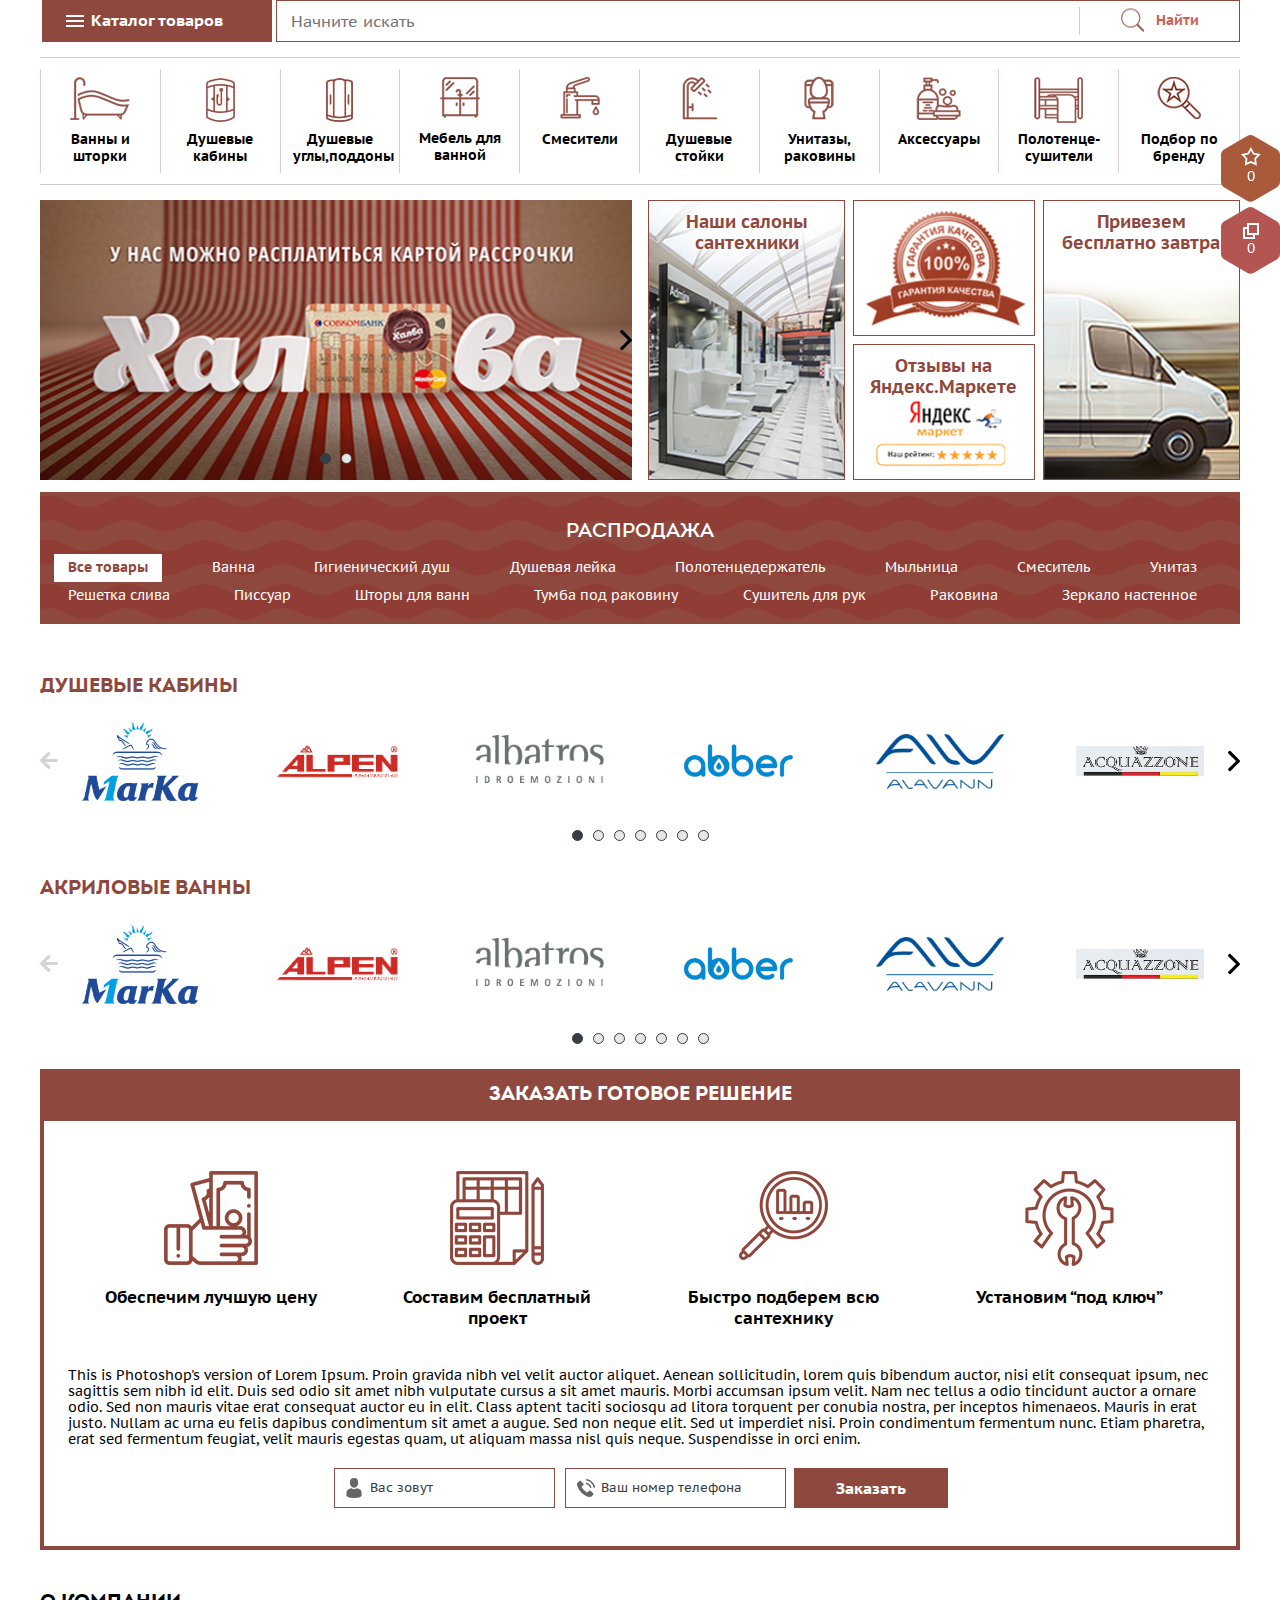
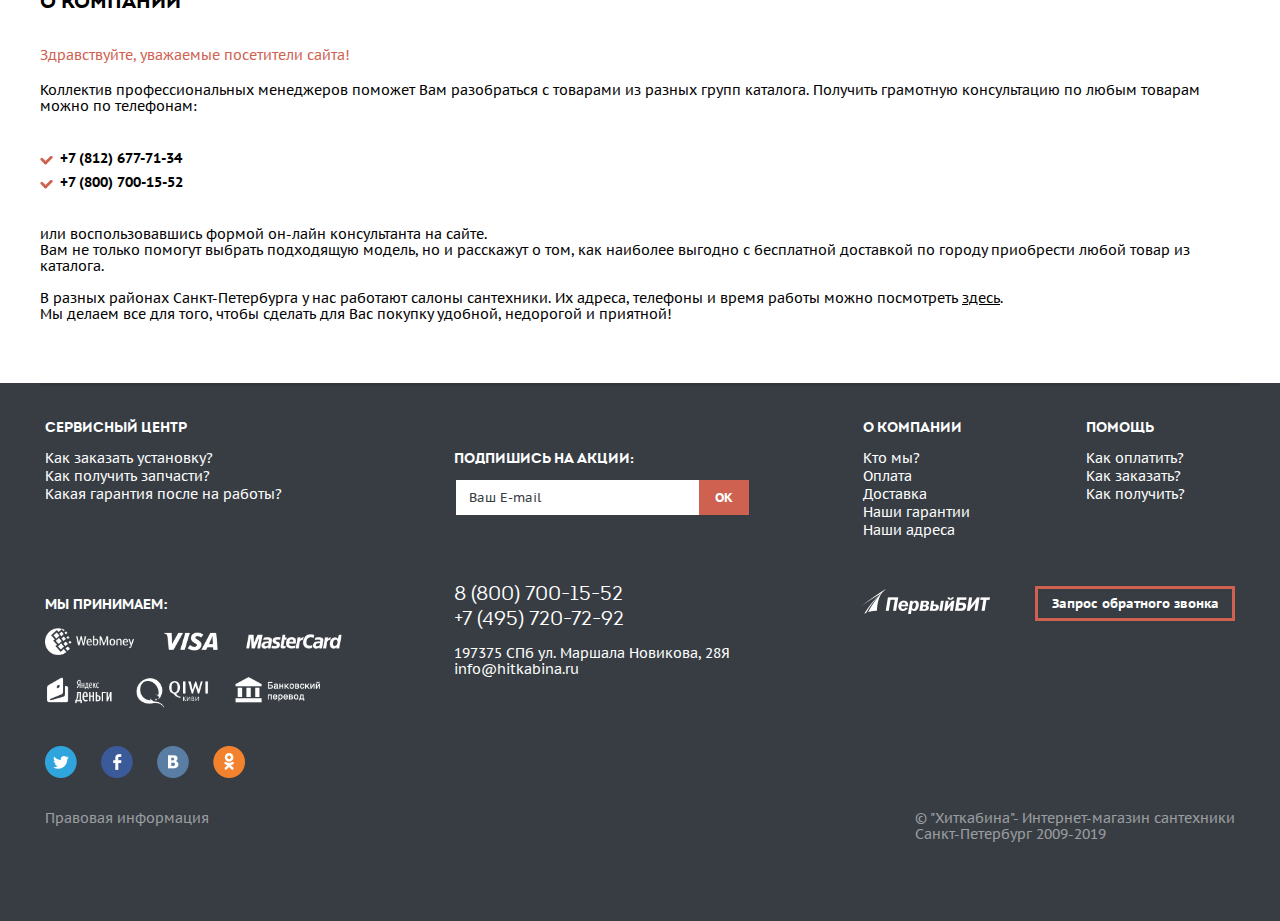
==== contact.html @ 78ca7903 "changes" ====
<!DOCTYPE html>
<html lang="ru">
<head>

    <meta http-equiv="X-UA-Compatible" content="IE=edge">
    <meta name="viewport" content="width=device-width">
    <link rel="stylesheet" href="https://use.fontawesome.com/releases/v5.8.1/css/all.css">
    <title>Интернет магазин сантехники в Санкт-Петербурге ХитКабина: душевые кабины, ванны, уголки купить с бесплатной
        доставкой</title>

    <script src="local/templates/main_new/js/jquery-2.1.4.min.js" data-skip-moving="true"></script>
    <script src="local/templates/main_new/js/jquery.cookie.js" data-skip-moving="true"></script>

    <meta http-equiv="Content-Type" content="text/html; charset=UTF-8"/>
    <meta name="keywords" content="интернет магазин сантехники душевые кабины ванны купить распродажа"/>
    <meta name="description"
          content="Интернет-магазин и салоны сантехники «Хиткабина» в Санкт-Петербурге и Москве поможет оборудовать ванную комнату по желанию заказчика. На сайте представлены сотни известных и новых брендов производителей сантехники и более 15000 товаров из самых востребованных сантехнических разделов: душевые кабины, уголки, ограждения, двери, акриловые ванны гидромассажные, стальные, чугунные, деревянные, унитазы, биде, мебель для ванной, аксессуары для ванны и душа. Постоянные скидки, акции, распродажи."/>


    <link href="template_631b5d4a086c96a296c4d9923d525094.css" type="text/css" data-template-style="true"
          rel="stylesheet"/>
    <link href="kernel_main.css" type="text/css" rel="stylesheet"/>
    <link href="local/templates/main_new/js/slick/slick.css" type="text/css" rel="stylesheet"/>
    <link href="local/templates/main_new/js/slick/slick-theme.css" type="text/css" rel="stylesheet"/>
    <link href="redesign.css" type="text/css" rel="stylesheet"/>


    <!--[if lt IE 9]>
    <script src="https://oss.maxcdn.com/html5shiv/3.7.2/html5shiv.min.js" data-skip-moving="true"></script>
    <script src="https://oss.maxcdn.com/respond/1.4.2/respond.min.js" data-skip-moving="true"></script>
    <![endif]-->

    <!-- Google Tag Manager -->
    <!-- End Google Tag Manager -->

</head>
<body>

<!-- Google Tag Manager (noscript) -->
<noscript>
    <!-- deleted by bitrix Antivirus -->
</noscript>
<!-- End Google Tag Manager (noscript) -->
<!-- Global site tag (gtag.js) - Google Analytics -->
<!-- Yandex.Metrika counter -->
<noscript>
    <div><img src="https://mc.yandex.ru/watch/35910680" style="position:absolute; left:-9999px;" alt=""/></div>
</noscript>
<!-- /Yandex.Metrika counter -->


<div class="header-top">
    <div class="pageWrapper container">
        <!--'start_frame_cache_z7O75L'-->
        <div class="wrapGeoIpReaspekt townarea"
             style="margin-top: 4px;display: inline-block;font-size: 12px; font-weight: bold;">
            Ваш город: <span
                data-reaspektmodalbox-href="/local/components/techdir/reaspekt.geoip/templates/.default/ajax_popup_city.php"
                class="cityLinkPopupReaspekt linkReaspekt" style="color: #cd6150;">Архангельск</span>
        </div>

        <!--'end_frame_cache_z7O75L'-->
        <div class="header-top_email">
            <a href="mailto:info@hitkabina.ru" title="Наша почта info@hitkabina.ru">
                <i>
                    <svg xmlns="http://www.w3.org/2000/svg" xml:space="preserve" width="31px" height="24px"
                         version="1.0" shape-rendering="geometricPrecision" text-rendering="geometricPrecision"
                         image-rendering="optimizeQuality" fill-rule="evenodd" clip-rule="evenodd"
                         viewBox="0 0 923 701"
                         xmlns:xlink="http://www.w3.org/1999/xlink">
		 <g id="Слой_x0020_1">
             <metadata id="CorelCorpID_0Corel-Layer"/>
             <g id="_1121980805472">
                 <path fill="#656565"
                       d="M814 0l-704 0c-61,0 -110,47 -110,105l0 491c0,58 49,105 110,105l704 0c60,0 109,-47 109,-105l0 -491c0,-58 -49,-105 -109,-105zm0 608l-704 0c-9,0 -17,-5 -17,-12l0 -426 318 269c7,5 15,9 24,9l54 0c8,0 16,-4 23,-9l318 -269 0 426c0,7 -7,12 -16,12zm-352 -253l-310 -262 619 0 -309 262z"/>

             </g>
         </g>
		</svg>
                </i>
                info@hitkabina.ru
            </a>
        </div>

        <div class="header-top_menu">
            <a class="header-top_link" href="#" title="13 магазинов">
                <i>
                    <svg xmlns="http://www.w3.org/2000/svg" xml:space="preserve" width="30px" height="27px"
                         version="1.0" shape-rendering="geometricPrecision" text-rendering="geometricPrecision"
                         image-rendering="optimizeQuality" fill-rule="evenodd" clip-rule="evenodd"
                         viewBox="0 0 846 752"
                         xmlns:xlink="http://www.w3.org/1999/xlink">
		 <g id="Слой_x0020_1">
             <metadata id="CorelCorpID_0Corel-Layer"/>
             <g id="_1121862167168">
                 <g>
                     <g id="store">
                         <path fill="#656565"
                               d="M799 0l-752 0 0 94 752 0 0 -94zm47 470l0 -94 -47 -235 -752 0 -47 235 0 94 47 0 0 282 470 0 0 -282 188 0 0 282 94 0 0 -282 47 0zm-423 188l-282 0 0 -188 282 0 0 188z"/>
                     </g>
                 </g>
             </g>
         </g>
		</svg>
                </i>
                13 магазинов
            </a>
            <a class="header-top_link" href="#" title="Контакты">
                <i>
                    <svg xmlns="http://www.w3.org/2000/svg" xml:space="preserve" width="28px" height="28px"
                         version="1.0" shape-rendering="geometricPrecision" text-rendering="geometricPrecision"
                         image-rendering="optimizeQuality" fill-rule="evenodd" clip-rule="evenodd"
                         viewBox="0 0 724 724"
                         xmlns:xlink="http://www.w3.org/1999/xlink">
		 <g id="Слой_x0020_1">
             <metadata id="CorelCorpID_0Corel-Layer"/>
             <g id="_1121980783904">
                 <g>
                     <g>
                         <path fill="#656565"
                               d="M550 479c-23,-23 -53,-23 -76,0 -18,18 -36,35 -54,54 -5,5 -9,6 -14,2 -12,-6 -24,-11 -36,-18 -52,-33 -95,-75 -134,-122 -19,-24 -36,-49 -48,-77 -2,-6 -2,-10 3,-14 18,-18 35,-35 53,-53 25,-25 25,-54 0,-79 -14,-14 -28,-28 -42,-42 -15,-14 -29,-29 -44,-43 -23,-23 -53,-23 -76,0 -18,18 -36,36 -54,53 -17,17 -26,36 -27,59 -3,38 6,73 19,108 26,71 67,135 116,193 66,78 145,141 237,185 42,21 85,36 132,39 32,2 60,-7 82,-32 16,-17 33,-33 49,-49 24,-24 25,-54 1,-78 -29,-29 -58,-57 -87,-86z"/>
                         <path fill="#656565"
                               d="M522 359l55 -10c-9,-51 -33,-97 -69,-134 -39,-38 -88,-63 -142,-70l-8 56c42,5 80,24 110,54 28,29 47,64 54,104z"/>
                         <path fill="#656565"
                               d="M609 117c-65,-64 -146,-105 -235,-117l-8 56c77,11 147,46 203,101 52,53 87,119 99,192l56 -9c-15,-85 -55,-162 -115,-223z"/>
                     </g>
                 </g>
             </g>
         </g>
		</svg>
                </i>
                Контакты
            </a>
            <a class="header-top_link" href="#" title="Доставка">
                <i>
                    <svg xmlns="http://www.w3.org/2000/svg" xml:space="preserve" width="39px" height="26px"
                         version="1.0" shape-rendering="geometricPrecision" text-rendering="geometricPrecision"
                         image-rendering="optimizeQuality" fill-rule="evenodd" clip-rule="evenodd"
                         viewBox="0 0 1408 921"
                         xmlns:xlink="http://www.w3.org/1999/xlink">
		 <g id="Слой_x0020_1">
             <metadata id="CorelCorpID_0Corel-Layer"/>
             <g id="_1122063259552">
                 <path fill="#656565"
                       d="M1408 474c0,0 0,0 0,-1 0,-17 -14,-31 -32,-31l-9 0 -131 -255c-6,-10 -17,-17 -29,-17l-224 0 8 -68c3,-27 -6,-53 -24,-72 -17,-19 -42,-30 -69,-30l-696 0c-18,0 -33,14 -35,31l-6 56 396 0c26,0 46,21 46,47 -1,25 -22,46 -48,46l-132 0c0,0 0,0 0,0l-389 0c-18,0 -34,15 -34,34 0,18 14,32 32,32l515 0c24,4 42,25 41,50 -1,27 -24,50 -51,50l-355 0c-18,0 -34,15 -34,33 0,19 14,33 32,33l351 0c24,4 43,25 42,50 -1,28 -24,50 -51,50l-403 0 0 0 -33 0c-19,0 -34,15 -35,33 0,19 14,34 33,34l29 0 -11 119c-3,27 5,53 23,72 18,19 42,30 70,30l25 0c12,69 71,121 144,121 72,0 134,-52 150,-121l314 0c25,0 49,-10 68,-25 17,16 40,25 65,25l5 0c12,69 72,121 144,121 73,0 135,-52 150,-121l21 0c54,0 102,-44 107,-98l20 -225c0,0 0,0 0,-1 0,0 0,-1 0,-1 0,0 0,-1 0,-1zm-1043 380c-46,0 -82,-38 -81,-83 1,-46 40,-84 86,-84 46,0 82,38 81,84 -1,45 -40,83 -86,83zm747 0c-46,0 -82,-38 -81,-83 1,-46 39,-84 85,-84 46,0 83,38 81,84 -1,45 -39,83 -85,83zm209 -156c-1,19 -19,35 -38,35l-23 0c-14,-64 -72,-112 -142,-112 -70,0 -130,48 -148,112l-7 0c-9,0 -16,-3 -21,-8 -6,-6 -8,-14 -8,-23l43 -465 96 0 -15 169c-3,27 6,53 23,72 18,20 43,30 70,30l188 0 -18 190z"/>

             </g>
         </g>
		</svg>
                </i>
                Доставка
            </a>
            <a class="header-top_link" href="#" title="Оплата">
                <i>
                    <svg xmlns="http://www.w3.org/2000/svg" xml:space="preserve" width="25px" height="25px"
                         version="1.0" shape-rendering="geometricPrecision" text-rendering="geometricPrecision"
                         image-rendering="optimizeQuality" fill-rule="evenodd" clip-rule="evenodd"
                         viewBox="0 0 570 561"
                         xmlns:xlink="http://www.w3.org/1999/xlink">
		 <g id="Слой_x0020_1">
             <metadata id="CorelCorpID_0Corel-Layer"/>
             <g id="_1122059310672">
                 <g>
                     <g>
                         <g>
                             <path fill="#656565"
                                   d="M380 39c2,-1 4,-2 5,-2 1,0 4,1 6,3l54 74 47 0 -71 -96c-14,-19 -44,-24 -63,-10l-25 19 22 31 25 -19z"/>
                             <path fill="#656565"
                                   d="M250 39c2,-1 3,-2 4,-2 1,0 4,1 6,3l54 74 47 0 -70 -96c-15,-19 -44,-24 -63,-10l-145 106 64 0 103 -75z"/>
                             <path fill="#656565"
                                   d="M306 357c0,-47 38,-85 84,-85l143 0 0 -85c0,-19 -16,-35 -35,-35l-463 0c-19,0 -35,16 -35,35l0 339c0,20 16,35 35,35l463 0c19,0 35,-15 35,-35l0 -85 -143 0c-46,0 -84,-38 -84,-84z"/>
                             <path fill="#656565"
                                   d="M552 301l-162 0c-30,0 -55,25 -55,56 0,30 25,55 55,55l162 0c10,0 18,-8 18,-18l0 -75c0,-10 -8,-18 -18,-18z"/>
                         </g>
                     </g>
                 </g>
             </g>
         </g>
		</svg>
                </i>
                Оплата
            </a>
        </div>
    </div>
</div>
<div class="pageWrapper container-fluid indexPage ">
    <header itemscope itemtype="https://schema.org/WPHeader" class="header">
        <meta itemprop="headline"
              content="Интернет магазин сантехники в Санкт-Петербурге ХитКабина: душевые кабины, ванны, уголки купить с бесплатной доставкой">
        <meta itemprop="description"
              content="Интернет-магазин и салоны сантехники «Хиткабина» в Санкт-Петербурге и Москве поможет оборудовать ванную комнату по желанию заказчика. На сайте представлены сотни известных и новых брендов производителей сантехники и более 15000 товаров из самых востребованных сантехнических разделов: душевые кабины, уголки, ограждения, двери, акриловые ванны гидромассажные, стальные, чугунные, деревянные, унитазы, биде, мебель для ванной, аксессуары для ванны и душа. Постоянные скидки, акции, распродажи.">
        <meta itemprop="keywords" content="интернет магазин сантехники душевые кабины ванны купить распродажа">
        <a class="logoLink" href="/">
            <img class="logo img-responsive center-block" src="local/templates/main_new/images/logo.png"
                 alt="ХитКабина"> </a>
        <div class="headerInfo clearfix">
            <div class="phonesBlock hidden-xs">
                <div class="phoneWrap">
                    <div class="phoneWrap__phone">
                        <a class="phone" href="tel:">+7 (495) 720-72-92 </a>
                        <a class="phone" href="tel:">8 (800) 700-15-52 </a>
                        <a href="#" class="offer-call">Заказать обратный звонок</a>
                    </div>
                </div>
                <div class="phoneWrap">
                    <div class="phoneWrap__time">
                        <p class="time">Пн-сб - с 10-00 до 20-00<br/>
                            Вск - с 10-00 до 18-00</p>
                        <p class="time">Ежедневно с 09:00 до 21:00</p>
                        <p class="time" style="margin-top: 4px; font-weight: bold;">Бесплатные звонки по России</p>
                    </div>
                </div>
            </div>
            <div class="headerPersonal"><a class="headerPersonalLink basketBlock befSprite" href="/basket/">
                <span class="emptyCaption hidden">В корзине<br/>пусто</span>
                <span class="fullCaption"><span class="qty">3</span>&nbsp;товар<span class="ends"></span><br><span
                        class="underlinedLink">Смотреть</span></span>
            </a><span class="personal-link-profile">
    <a class="headerPersonalLink profileBlock befSprite active" href="/personal/history/">
        <span class="personal-link-profile-name">support</span>
    </a>

            <a href="/exit/" class="link-exit">
            Выйти
        </a>
    </span>

                <button class="phoneBtn visible-xs-inline-block" type="button" data-toggle="modal"
                        data-target="#callbackModal"></button>
                <button class="searchBtn hidden"
                        data-toggle="modal" data-target="#searchModal"></button>
            </div>
            <button type="button" id="menuBtnMobile" class="menuBtn dropdown-toggle visible-xs" data-toggle="dropdown">
                <span class="menuBtnIcon"></span></button>
            <div class="mainMenu dropdown-menu" id="mainMenu" not-select>
                <ul itemscope itemtype="https://schema.org/SiteNavigationElement" class="catalogMenu clearfix">
                    <li class=" menuItem menuBrand"><a itemprop="url" href="/brands/" class="menuLink befSprite">Подобрать
                        по бренду</a></li>
                    <li class=" menuItem "><a itemprop="url" href="/catalog/vanny_i_shtorki_dlya_vann/"
                                              class="menuLink befSprite">Ванны и шторки для ванн</a></li>
                    <li class=" menuItem "><a itemprop="url" href="/catalog/dushevye_kabiny_i_boksy/"
                                              class="menuLink befSprite">Душевые кабины</a></li>
                    <li class=" menuItem "><a itemprop="url" href="/catalog/dushevye_ugly_i_poddony/"
                                              class="menuLink befSprite">Душевые углы, двери, поддоны</a></li>
                    <li class=" menuItem "><a itemprop="url" href="/catalog/mebel_i_zerkala/"
                                              class="menuLink befSprite">Мебель и Зеркала</a></li>
                    <li class=" menuItem "><a itemprop="url" href="/catalog/smesiteli_1/" class="menuLink befSprite">Смесители</a>
                    </li>
                    <li class=" menuItem "><a itemprop="url" href="/catalog/dushevye_stoyki_i_paneli/"
                                              class="menuLink befSprite">Душевые стойки и панели</a></li>
                    <li class=" menuItem "><a itemprop="url" href="/catalog/sanfayans_1/" class="menuLink befSprite">Унитазы,
                        раковины, биде</a></li>
                    <li class=" menuItem "><a itemprop="url" href="/catalog/installyatsii/" class="menuLink befSprite">Инсталляции</a>
                    </li>
                    <li class=" menuItem "><a itemprop="url" href="/catalog/dushevye_trapy_i_lotki/"
                                              class="menuLink befSprite">Душевые трапы и лотки</a></li>
                    <li class=" menuItem "><a itemprop="url" href="/catalog/akssesuary/" class="menuLink befSprite">Аксессуары</a>
                    </li>
                    <li class=" menuItem "><a itemprop="url" href="/catalog/polotentsesushiteli_1/"
                                              class="menuLink befSprite">Полотенцесушители</a></li>
                    <li class=" menuItem "><a itemprop="url" href="/catalog/vodonagrevateli/"
                                              class="menuLink befSprite">Водонагреватели</a></li>
                    <li class=" menuItem "><a itemprop="url" href="/catalog/radiatory_otopleniya/"
                                              class="menuLink befSprite">Радиаторы отопления</a></li>
                    <li class=" menuItem "><a itemprop="url" href="/catalog/sifony_i_slivy/" class="menuLink befSprite">Сифоны</a>
                    </li>
                    <li class=" menuItem "><a itemprop="url" href="/catalog/poleznoe/" class="menuLink befSprite">Полезное</a>
                    </li>
                    <li class=" menuItem "><a itemprop="url" href="/catalog/zapchasti_1/" class="menuLink befSprite">Запчасти</a>
                    </li>
                </ul>
                <ul class="topMobileMenu clearfix visible-xs">
                    <li class="menuItem menuItemNews"><a href="/about/novosti/" class="menuLink befSprite">Новости</a>
                    </li>
                    <li class="menuItem menuItemAbout"><a href="/about/" class="menuLink befSprite">О нас</a></li>
                    <li class="menuItem menuItemContacts"><a href="/about/contacts/"
                                                             class="menuLink befSprite">Контакты</a></li>
                    <li class="menuItem menuItemHelp"><a href="/pomosch/" class="menuLink befSprite">Помощь и
                        вопросы</a></li>
                    <li class="menuItem menuItemSalons"><a href="/about/contacts/" class="menuLink befSprite">Салоны</a>
                    </li>
                </ul>
            </div>
        </div>
        <div id="callbackModal" class="callbackModal modal fade" tabindex="-1" role="dialog">
            <div class="modal-dialog" role="document">
                <div class="modal-content">
                    <div class="modal-header">
                        <span class="icon bgSprite"></span>
                        <button class="back bgSprite visible-xs" type="button"></button>
                        <button type="button" class="closeBtn hidden-xs" data-dismiss="modal"></button>
                    </div>
                    <div class="modal-body" style="padding: 15px 60px;">
                        <div class="frame">
                            <div class="layersWrapper">
                                <div class="layer-1 visible-xs">
                                    <div class="phoneWrap">
                                        <a class="phone hotline-get" href="tel:">8 (800) 700-15-52</a>
                                        <p class="time">Ежедневно с 09:00 до 21:00</p>
                                    </div>
                                    <div class="phoneWrap">
                                        <a class="phone" href="tel:">+7 (495) 720-72-92</a>
                                        <p class="time">Пн-сб - с 10-00 до 20-00<br/>
                                            Вск - с 10-00 до 18-00</p>
                                    </div>
                                    <div class="btn-block" style="overflow:hidden;">
                                        <a class="btn btn-default callBtn pull-left hotline-set" href="#">Звонить</a>
                                        <button class="btn btn-default callRequestBtn pull-right" type="button">Заказать
                                            звонок
                                        </button>
                                    </div>
                                </div>
                                <div class="layer-2">


                                    <div class="panel">
                                        <div id="callback" class="panel-body">
                                            <p class="message"></p>
                                            <form name="CALLBACK_REQUEST" action="/?back_url_admin=%2Fbitrix%2Fadmin%2F"
                                                  method="POST" enctype="multipart/form-data"><input type="hidden"
                                                                                                     name="sessid"
                                                                                                     id="sessid"
                                                                                                     value="4baf14263e1d20893bf0693f4e61a399"/><input
                                                    type="hidden" name="WEB_FORM_ID" value="2"/>
                                                <div class="form-group"><input type="text" class="form-control"
                                                                               name="form_text_5"
                                                                               placeholder="Вас зовут" value=""/></div>
                                                <div class="form-group"><input type="tel" class="form-control"
                                                                               name="form_text_6"
                                                                               placeholder="Ваш номер телефона"
                                                                               value=""/></div>
                                                <div class="form-group">
                                                    <div class="dropdown">
                                                        <button type="button" class="btn btn-dark dropdown-toggle"
                                                                data-toggle="dropdown"><span class="caption">В рабочее время перезвонить ...</span>
                                                        </button>
                                                        <ul class="dropdown-menu">
                                                            <li>
                                                                <label>
                                                                    в рабочее время
                                                                    <input class="hidden" type="radio"
                                                                           name="form_dropdown_CALLTIME" value="22"/>
                                                                </label>
                                                            </li>
                                                            <li>
                                                                <label>
                                                                    в течение часа
                                                                    <input class="hidden" type="radio"
                                                                           name="form_dropdown_CALLTIME" value="9"/>
                                                                </label>
                                                            </li>
                                                            <li>
                                                                <label>
                                                                    в течение дня
                                                                    <input class="hidden" type="radio"
                                                                           name="form_dropdown_CALLTIME" value="21"/>
                                                                </label>
                                                            </li>
                                                        </ul>
                                                    </div>
                                                </div>
                                                <div class="form-group">
                                                    <button onclick="yaCounter35910680.reachGoal('CallBack'); return true;"
                                                            class="btn btn-default" type="submit" name="web_form_submit"
                                                            value="Заказать звонок">Заказать звонок
                                                    </button>
                                                </div>
                                            </form>
                                        </div>
                                    </div>


                                </div>
                            </div>
                        </div>
                    </div>
                    <div class="modal-footer visible-xs">
                        <button type="button" class="closeBtn center-block" data-dismiss="modal"></button>
                    </div>
                </div>
            </div>
        </div>
        <div id="orderModal" class="callbackModal modal fade" tabindex="-1" role="dialog">
            <div class="modal-dialog modal-large" role="document">
                <div class="modal-content">
                    <div class="modal-header">
                        <button class="back bgSprite visible-xs" type="button"></button>
                        <button type="button" class="closeBtn hidden-xs" data-dismiss="modal"></button>
                    </div>
                    <div class="modal-body" style="padding: 15px 60px;">
                        <form action="/basket/fastOrder.php" method="POST" enctype="multipart/form-data">
                            <div id="orderModal__basket">

                            </div>
                            <div class="form-group">
                                <input type="text" class="form-control" name="name" placeholder="Вас зовут" value="">
                            </div>
                            <div class="form-group">
                                <input type="tel" class="form-control" name="phone" placeholder="Ваш номер телефона"
                                       value="">
                            </div>
                            <div class="form-group">
                                <button class="btn btn-default" type="submit" name="web_form_submit"
                                        value="Оформить заказ">Оформить заказ
                                </button>
                            </div>
                        </form>
                    </div>
                    <div class="modal-footer visible-xs">
                        <button type="button" class="closeBtn center-block" data-dismiss="modal"></button>
                    </div>
                </div>
            </div>
        </div>
    </header>
    <div class="search-area">
        <div class="dropdown catalog-menu">
            <a role="button" data-toggle="dropdown" class="btn btn-catalog" data-target="#" href="#">
                Каталог товаров
            </a>
            <ul class="dropdown-menu multi-level" role="menu" aria-labelledby="dropdownMenu">
                <li class="dropdown-submenu">
                    <a tabindex="-1" href="#">
                        <div class="catalog-menu-img">
                            <svg width="32px" height="32px" clip-rule="evenodd" fill-rule="evenodd"
                                 image-rendering="optimizeQuality" shape-rendering="geometricPrecision"
                                 text-rendering="geometricPrecision" version="1.0" viewBox="0 0 9401 6985"
                                 xml:space="preserve" xmlns="http://www.w3.org/2000/svg">
				  <g fill="#8F493D" fill-rule="nonzero">
                      <polygon points="0 6598 1321 6598 1321 6860 0 6860"/>
                      <path d="m1493 0c266 0 508 109 684 284 175 176 284 418 284 684v130h-261v-130c0-195-80-371-207-499-128-128-305-207-499-207-195 0-372 79-499 207-128 128-207 304-207 499v5729h-262v-5729c0-266 109-508 284-683 176-176 418-285 683-285z"/>
                      <path d="m1204 2648c2-1 690-494 1621-569 460-37 855-11 1242 75 384 85 757 229 1176 428 179 84 354 175 530 266 635 330 1290 670 2089 703 1034 42 1538 28 1539 28v262c-1 0-476 14-1549-30-858-35-1539-388-2199-730-175-91-349-182-521-263-404-191-760-329-1122-410-360-79-730-104-1165-69-858 70-1494 526-1496 527l-145-218z"/>
                      <path d="m1244 3363c636-337 1321-506 2007-506 687 0 1374 169 2012 506 492 260 1006 529 1537 732 524 199 1065 335 1620 335h922l-46 166c-443 1606-1185 1590-2484 1561-164-4-339-7-557-7h-3925l-28-14c-4-1-1293-616-1127-2667l6-72 63-34zm2007-244c-621 0-1241 147-1820 442-107 1654 796 2236 959 2327h3865c178 0 376 4 563 8 1121 25 1782 39 2177-1204h-575c-590 0-1162-143-1713-353-543-207-1066-480-1566-745-599-316-1245-475-1890-475z"/>
                      <path d="m2150 6045l4 307 197-202h-32l-33-22s-51-24-136-83zm-253 624l-15-1213 224 214c119 113 229 185 286 218h580l-1072 1097-3-316z"/>
                      <path d="m8336 5915l-43 1061-1041-1065 290-14c117-6 228-17 333-34 101-18 196-42 284-76l185-70-8 198zm-279 446l11-272c-48 12-98 23-149 31l-84 13 222 228z"/>
                  </g>
				</svg>
                        </div>
                        Ванны и шторки
                    </a>
                    <ul class="dropdown-menu">
                        <li><a href="#">Second level</a></li>
                        <li><a href="#">Second level</a></li>
                    </ul>
                </li>
                <li class="dropdown-submenu">
                    <a tabindex="-1" href="#">
                        <div class="catalog-menu-img">
                            <svg width="22px" height="32px" clip-rule="evenodd" fill-rule="evenodd"
                                 image-rendering="optimizeQuality" shape-rendering="geometricPrecision"
                                 text-rendering="geometricPrecision" version="1.0" viewBox="0 0 2658 3433"
                                 xml:space="preserve" xmlns="http://www.w3.org/2000/svg">
						 <g fill="#8F493D">
                             <rect transform="matrix(.028865 -.028865 .028865 .028865 1743.4 576.88)" width="3667"
                                   height="7780"/>
                             <rect transform="matrix(.028865 -.028865 .028865 .028865 1893.1 1026)" width="3667"
                                   height="7780"/>
                             <rect transform="matrix(.028865 -.028865 .028865 .028865 1593.7 1325.4)" width="3667"
                                   height="7780"/>
                             <rect transform="matrix(.028865 -.028865 .028865 .028865 1444 876.27)" width="3667"
                                   height="7780"/>
                             <rect transform="matrix(.028865 -.028865 .028865 .028865 1144.6 1175.6)" width="3667"
                                   height="7780"/>
                             <path d="m2658 3283h-2209v-888h225v225h149v-599h-149v224h-225v-1553c0-134 109-243 243-243 65 0 126 25 171 71l4 4-268 268v137l193 194h137l793-793v-136l-194-194h-137l-194 194c-132-125-304-194-487-194-392 0-710 318-710 710v2723h2658v-150zm-1205-3133h13l106 105v13l-705 705h-13l-106-106v-13l705-704zm-1303 560c0-309 251-560 560-560 143 0 277 53 381 150l-118 118-4-4c-74-74-172-115-277-115-217 0-393 176-393 393v2591h-149v-2573z"/>
                         </g>
						</svg>
                        </div>
                        Душевые стойки
                    </a>
                    <ul class="dropdown-menu">
                        <li><a href="#">Second level</a></li>
                        <li><a href="#">Second level</a></li>
                    </ul>
                </li>
                <li class="dropdown-submenu">
                    <a tabindex="-1" href="#">
                        <div class="catalog-menu-img">
                            <svg width="32px" height="32px" clip-rule="evenodd" fill-rule="evenodd"
                                 image-rendering="optimizeQuality" shape-rendering="geometricPrecision"
                                 text-rendering="geometricPrecision" version="1.0" viewBox="0 0 4561 4530"
                                 xml:space="preserve" xmlns="http://www.w3.org/2000/svg">
					 <g fill="#8F493D">
                         <path d="m4332 3596c31-61 47-129 47-198 0-251-203-453-453-453h-29c-38 0-77 5-114 14-162 41-328 61-495 61h-234c-168 0-336-21-499-62-36-9-73-13-110-13h-29c-51 0-103 9-151 27v-707h-4c-28-421-289-792-676-962v-548h-226v-302h226v-151h454c41 0 75 34 75 76v151h151v-151c0-126-101-227-226-227h-454v-151h-905v453h226v302h-226v548c-387 170-648 541-676 962h-4v2039c0 125 101 226 226 226h1813c66 0 130-30 172-81 84 53 181 81 281 81h1359c262 0 485-193 522-453h24v-10c-15 6-32 10-50 10h-131c-35 173-187 303-365 302l-1359-4c-95 0-186-59-255-123-17-16-33-34-48-53-4-6-7-12-11-18-10-14-18-29-26-44-3-7-6-13-9-19-5-14-10-27-14-41h-222c-37 0-71-16-95-41v41h157c0 4 1 8 2 11 3 18 7 36 12 53 1 5 2 10 4 15 6 21 15 43 24 63 2 5 4 9 7 14 8 16 17 32 26 47 4 6 7 11 11 17 12 19 26 37 41 54-14 18-35 28-57 28h-1813c-41 0-75-34-75-75v-378h1625v-152h-1625v-1358h1963v646c-2 1-4 3-5 5-6 5-11 10-16 15-7 7-13 14-20 21-4 6-9 11-13 17-6 7-12 15-17 23l-12 18c-5 8-10 16-14 24-4 6-7 13-10 19-4 9-7 18-11 26-3 7-6 13-8 20-3 9-6 19-9 28-1 7-3 13-5 19-2 11-4 22-5 33-1 6-2 11-3 17-2 16-3 33-3 50 0 19 1 38 4 57l3 18c2 12 4 25 7 37 2 7 4 13 7 20 3 11 7 22 11 33 3 7 6 14 9 20l6 14h182c-50-54-78-125-78-200 0-94 45-183 121-239 52-39 116-61 181-61h29c26 0 52 3 78 10 173 43 352 65 531 65h234c181 0 361-22 536-66 24-6 48-9 73-9h29c167 0 302 135 302 302 0 73-27 144-76 198h180zm-3502-3294v-151h605v151h-605zm227 151h151v302h-151v-302zm-227 755v-302h605v302h-605zm303 151c512 1 938 395 978 906h-1957c40-511 466-905 979-906zm694 2264h-15v14c5-5 10-9 15-14z"/>
                         <rect x="604" y="2567" width="1057" height="151"/>
                         <rect x="906" y="2869" width="453" height="151"/>
                         <rect x="755" y="3171" width="755" height="151"/>
                         <rect x="604" y="3473" width="453" height="151"/>
                         <rect x="1208" y="3473" width="453" height="151"/>
                         <path d="m1693 3946v-218c0-59 24-113 63-151 39-39 93-63 151-63h2440c59 0 112 24 151 63s63 92 63 151v218c0 58-24 112-63 150-38 39-92 63-151 63h-2440c-59 0-112-24-151-62-39-39-63-93-63-151zm165-218v218c0 13 6 25 14 34 9 9 22 15 35 15h2440c14 0 26-6 35-15 9-8 15-21 15-34v-218c0-14-6-26-15-35s-21-14-35-14h-2440c-14 0-26 5-35 14-8 9-14 21-14 35z"
                               fill-rule="nonzero"/>
                         <path d="m2668 1302c111 0 212 45 284 118 73 72 118 173 118 284s-45 212-118 284c-72 73-173 118-284 118s-212-45-284-118c-73-72-118-173-118-284s45-212 118-284c72-73 173-118 284-118zm168 234c-43-43-102-70-168-70-65 0-125 27-168 70s-69 102-69 168 26 125 69 168 103 70 168 70c66 0 125-27 168-70s70-102 70-168-27-125-70-168z"
                               fill-rule="nonzero"/>
                         <path d="m3909 1470c90 0 172 37 231 96 60 60 96 142 96 232s-36 172-95 231c-60 59-142 96-232 96s-172-37-231-96-96-141-96-231 37-172 96-231c59-60 141-97 231-97zm115 212c-29-29-70-47-115-47s-86 18-115 47c-29 30-48 70-48 116 0 45 19 86 48 115s70 47 115 47 86-18 115-47c30-29 48-70 48-115 0-46-18-86-48-116z"
                               fill-rule="nonzero"/>
                         <path d="m3342 1967c147 0 279 59 375 155 96 95 155 228 155 374 0 147-59 279-155 375s-228 155-375 155c-146 0-278-59-374-155s-155-228-155-375c0-146 59-279 155-374 96-96 228-155 374-155zm259 271c-66-66-158-107-259-107s-192 41-258 107-107 157-107 258 41 193 107 259 157 107 258 107 193-41 259-107 107-158 107-259-41-192-107-258z"
                               fill-rule="nonzero"/>
                     </g>
					</svg>
                        </div>
                        Аксессуары
                    </a>
                    <ul class="dropdown-menu">
                        <li><a href="#">Second level</a></li>
                        <li><a href="#">Second level</a></li>
                    </ul>
                </li>
                <li class="dropdown-submenu">
                    <a tabindex="-1" href="#">
                        <div class="catalog-menu-img">
                            <svg width="21px" height="32px" clip-rule="evenodd" fill-rule="evenodd"
                                 image-rendering="optimizeQuality" shape-rendering="geometricPrecision"
                                 text-rendering="geometricPrecision" version="1.0" viewBox="0 0 1976 2981"
                                 xml:space="preserve" xmlns="http://www.w3.org/2000/svg">
				  <path d="m560 2965c9 9 20 16 33 16h789c15 0 25-4 37-18 8-9 8-24 6-36l-69-446 22-10c114-52 185-153 234-265l8-19h90c147 0 266-119 266-266v-1445c7-148-116-268-262-268h-365l-9-11c-87-106-209-197-350-197-142 0-264 91-350 197l-9 11h-365c-147 0-266 119-266 266v1447c0 147 119 266 266 266h89l8 18c51 109 123 214 235 266l21 10-69 447c-2 13 3 25 10 37zm430-2880c341 0 531 594 531 878 0 343-195 508-531 508-337 0-531-165-531-508 0-283 191-878 531-878zm-905 393c0-100 81-181 181-181h301l-29 47c-30 49-53 103-74 157l-8 19h-371v-42zm146 1347c7 25 15 51 22 77 16 55 31 109 50 164l13 40h-54c-100 0-181-81-181-181v-1316h341l-11 39c-30 103-45 211-45 319 0 173 45 342 181 458l64 54h-156c-124 0-224 104-224 227v108 11zm1069 585c-22 4-34 27-30 50l63 435h-687l67-433c5-22-12-43-32-49-209-53-281-340-333-522l-11-39h1314l-12 40c-55 180-129 468-339 518zm363-647h-1343v-57c0-79 64-142 142-142h1059c79 0 142 63 142 142v57zm82 62v-11-12-100c0-127-104-231-232-231h-154l61-54c134-117 182-285 182-458 0-107-15-216-45-319l-11-39h341v1294h7v30c0 100-81 181-180 181h-54l13-40c18-55 34-109 50-164 7-26 14-52 22-77zm149-1305h-371l-7-19c-22-55-48-107-76-159l-24-45h298c99 0 180 81 180 181v42z"
                        fill="#8F493D"/>
				</svg>
                        </div>
                        Унитазы, раковины
                    </a>
                    <ul class="dropdown-menu">
                        <li><a href="#">Second level</a></li>
                        <li><a href="#">Second level</a></li>
                    </ul>
                </li>
                <li class="dropdown-submenu">
                    <a tabindex="-1" href="#">
                        <div class="catalog-menu-img">
                            <svg width="28px" height="32px" clip-rule="evenodd" fill-rule="evenodd"
                                 image-rendering="optimizeQuality" shape-rendering="geometricPrecision"
                                 text-rendering="geometricPrecision" version="1.0" viewBox="0 0 3895 4166"
                                 xml:space="preserve" xmlns="http://www.w3.org/2000/svg">
					 <g fill="#8F493D">
                         <path d="m3474 3024c13-20 35-32 58-32 24 0 45 12 58 32l202 368c25 44 37 93 37 144v3c-2 162-134 293-297 293-164 0-297-133-297-297 0-50 13-100 37-143l202-368zm58 680c92-2 165-77 165-168 0-29-7-56-20-81l-145-263-145 263c-13 25-20 53-20 81v3c0 91 74 165 165 165z"/>
                         <path d="m66 3770h198v-2245c0-37 30-66 66-66h198v-330-2c0-264 171-498 423-579l1661-538c22-7 45-10 68-10 123 0 223 100 223 224 0 95-61 180-151 211l-1226 409c-100 33-175 116-197 219h57c37 0 66 29 66 66v330h198c37 0 67 29 67 66v330h1716c255 0 462 207 462 462v396c0 37-29 66-66 66h-660c-36 0-66-29-66-66v-330h-1386v1387h198c36 0 66 29 66 66v264c0 36-30 66-66 66h-1849c-36 0-66-30-66-66v-264c0-37 30-66 66-66zm1418-3051l1226-409c38-12 63-47 63-87 0-51-41-92-92-92-9 0-19 2-28 5l-1662 537c-174 56-301 208-326 390h528c25-160 137-293 291-344zm-164 476h-660v264h660v-264zm1915 1452h528v-264h-528v264zm-1651-264h-132v-132h2305c-32-153-167-264-324-264h-2113v-132h264v-264h-1188v2179h1188v-1387zm-1452 1651h1717v-132h-1717v132z"/>
                         <path d="m594 1723h330v132h-264v198h-132v-264c0-36 30-66 66-66z"/>
                         <rect x="528" y="2185" width="132" height="1452"/>
                     </g>
					</svg>
                        </div>
                        Смесители</a>
                    <ul class="dropdown-menu">
                        <li><a href="#">Second level</a></li>
                        <li><a href="#">Second level</a></li>
                    </ul>
                </li>
            </ul>
        </div>
        <div class="c-search">
            <form action="" method="POST" class="c-search-form">
                <div class="c-search-col">
                    <input type="text" class="c-search-input" name="search-page" value="" placeholder="Начните искать">
                </div>
                <div class="c-search-col">
                    <button class="c-search-btn">Найти</button>
                </div>
            </form>

        </div>
        <!--<div id="title-search">-->
        <!--<form class="searchBlock" action="/search/index.php">-->
        <!--<div class="input-group">-->
        <!--<div class="input-group-btn">-->
        <!--<button type="button" class="searchPlacesBtn btn btn-dark dropdown-toggle"-->
        <!--data-toggle="dropdown">-->
        <!--<span class="caption">Везде</span></button>-->
        <!--<ul class="dropdown-menu placeList">-->
        <!--<button class="closeBtn" type="button" style="z-index:10;"></button>-->
        <!--<li class="placeItem everywhere">-->
        <!--<label class="checkbox" title="Везде">-->
        <!--Везде-->
        <!--<input class="hidden" type="checkbox" name="where[]" value="all"/>-->
        <!--</label>-->
        <!--</li>-->
        <!--<li class="placeItem">-->
        <!--<label class="checkbox" title="Ванны и шторки для ванн">-->
        <!--Ванны и шторки для ванн <input class="hidden" type="checkbox" name="where[]"-->
        <!--value="25"/>-->
        <!--</label>-->
        <!--</li>-->
        <!--<li class="placeItem">-->
        <!--<label class="checkbox" title="Душевые кабины">-->
        <!--Душевые кабины <input class="hidden" type="checkbox" name="where[]"-->
        <!--value="130"/>-->
        <!--</label>-->
        <!--</li>-->
        <!--<li class="placeItem">-->
        <!--<label class="checkbox" title="Душевые углы, двери, поддоны">-->
        <!--Душевые углы, двери, поддоны <input class="hidden" type="checkbox" name="where[]"-->
        <!--value="217"/>-->
        <!--</label>-->
        <!--</li>-->
        <!--<li class="placeItem">-->
        <!--<label class="checkbox" title="Мебель и Зеркала">-->
        <!--Мебель и Зеркала <input class="hidden" type="checkbox" name="where[]"-->
        <!--value="385"/>-->
        <!--</label>-->
        <!--</li>-->
        <!--<li class="placeItem">-->
        <!--<label class="checkbox" title="Смесители">-->
        <!--Смесители <input class="hidden" type="checkbox" name="where[]"-->
        <!--value="485"/>-->
        <!--</label>-->
        <!--</li>-->
        <!--<li class="placeItem">-->
        <!--<label class="checkbox" title="Душевые стойки и панели">-->
        <!--Душевые стойки и панели <input class="hidden" type="checkbox" name="where[]"-->
        <!--value="247"/>-->
        <!--</label>-->
        <!--</li>-->
        <!--<li class="placeItem">-->
        <!--<label class="checkbox" title="Унитазы, раковины, биде">-->
        <!--Унитазы, раковины, биде <input class="hidden" type="checkbox" name="where[]"-->
        <!--value="434"/>-->
        <!--</label>-->
        <!--</li>-->
        <!--<li class="placeItem">-->
        <!--<label class="checkbox" title="Инсталляции">-->
        <!--Инсталляции <input class="hidden" type="checkbox" name="where[]"-->
        <!--value="785"/>-->
        <!--</label>-->
        <!--</li>-->
        <!--<li class="placeItem">-->
        <!--<label class="checkbox" title="Душевые трапы и лотки">-->
        <!--Душевые трапы и лотки <input class="hidden" type="checkbox" name="where[]"-->
        <!--value="999"/>-->
        <!--</label>-->
        <!--</li>-->
        <!--<li class="placeItem">-->
        <!--<label class="checkbox" title="Аксессуары">-->
        <!--Аксессуары <input class="hidden" type="checkbox" name="where[]"-->
        <!--value="763"/>-->
        <!--</label>-->
        <!--</li>-->
        <!--<li class="placeItem">-->
        <!--<label class="checkbox" title="Полотенцесушители">-->
        <!--Полотенцесушители <input class="hidden" type="checkbox" name="where[]"-->
        <!--value="431"/>-->
        <!--</label>-->
        <!--</li>-->
        <!--<li class="placeItem">-->
        <!--<label class="checkbox" title="Водонагреватели">-->
        <!--Водонагреватели <input class="hidden" type="checkbox" name="where[]"-->
        <!--value="777"/>-->
        <!--</label>-->
        <!--</li>-->
        <!--<li class="placeItem">-->
        <!--<label class="checkbox" title="Радиаторы отопления">-->
        <!--Радиаторы отопления <input class="hidden" type="checkbox" name="where[]"-->
        <!--value="752"/>-->
        <!--</label>-->
        <!--</li>-->
        <!--<li class="placeItem">-->
        <!--<label class="checkbox" title="Сифоны">-->
        <!--Сифоны <input class="hidden" type="checkbox" name="where[]"-->
        <!--value="1000"/>-->
        <!--</label>-->
        <!--</li>-->
        <!--<li class="placeItem">-->
        <!--<label class="checkbox" title="Полезное">-->
        <!--Полезное <input class="hidden" type="checkbox" name="where[]"-->
        <!--value="794"/>-->
        <!--</label>-->
        <!--</li>-->
        <!--<li class="placeItem">-->
        <!--<label class="checkbox" title="Запчасти">-->
        <!--Запчасти <input class="hidden" type="checkbox" name="where[]"-->
        <!--value="355"/>-->
        <!--</label>-->
        <!--</li>-->
        <!--</ul>-->
        <!--</div>-->
        <!--<input type="text" class="searchInput form-control" name="q" placeholder="Название, артикул, бренд"-->
        <!--value="" id="title-search-input"/>-->
        <!--<div class="input-group-btn">-->
        <!--<button class="btn btn-default" type="submit">Найти</button>-->
        <!--</div>-->
        <!--</div>-->
        <!--</form>-->
        <!--</div>-->
    </div>


    <div class="c-category">
        <div class="c-category-list">
            <!--START c-category-list__item-->
            <div class="c-category-list__item">
                <div class="c-category-card">
                    <a href="#">
                        <div class="c-category-card__icon">
                            <img src="local/templates/main_new/images/redesign/category/icon-category-1.png" alt="">
                        </div>
                        <div class="c-category-card__title">Ванны и шторки</div>
                    </a>
                </div>
            </div>
            <!--END c-category-list__item-->
            <!--START c-category-list__item-->
            <div class="c-category-list__item">
                <div class="c-category-card">
                    <a href="#">
                        <div class="c-category-card__icon">
                            <img src="local/templates/main_new/images/redesign/category/icon-category-2.png" alt="">
                        </div>
                        <div class="c-category-card__title">Душевые кабины</div>
                    </a>
                </div>
            </div>
            <!--END c-category-list__item-->
            <!--START c-category-list__item-->
            <div class="c-category-list__item">
                <div class="c-category-card">
                    <a href="#">
                        <div class="c-category-card__icon">
                            <img src="local/templates/main_new/images/redesign/category/icon-category-3.png" alt="">
                        </div>
                        <div class="c-category-card__title">Душевые углы,поддоны</div>
                    </a>
                </div>
            </div>
            <!--END c-category-list__item-->
            <!--START c-category-list__item-->
            <div class="c-category-list__item">
                <div class="c-category-card">
                    <a href="#">
                        <div class="c-category-card__icon">
                            <img src="local/templates/main_new/images/redesign/category/icon-category-4.png" alt="">
                        </div>
                        <div class="c-category-card__title">Мебель для ванной</div>
                    </a>
                </div>
            </div>
            <!--END c-category-list__item-->
            <!--START c-category-list__item-->
            <div class="c-category-list__item">
                <div class="c-category-card">
                    <a href="#">
                        <div class="c-category-card__icon">
                            <img src="local/templates/main_new/images/redesign/category/icon-category-5.png" alt="">
                        </div>
                        <div class="c-category-card__title">Смесители</div>
                    </a>
                </div>
            </div>
            <!--END c-category-list__item-->
            <!--START c-category-list__item-->
            <div class="c-category-list__item">
                <div class="c-category-card">
                    <a href="#">
                        <div class="c-category-card__icon">
                            <img src="local/templates/main_new/images/redesign/category/icon-category-6.png" alt="">
                        </div>
                        <div class="c-category-card__title">Душевые стойки</div>
                    </a>
                </div>
            </div>
            <!--END c-category-list__item-->
            <!--START c-category-list__item-->
            <div class="c-category-list__item">
                <div class="c-category-card">
                    <a href="#">
                        <div class="c-category-card__icon">
                            <img src="local/templates/main_new/images/redesign/category/icon-category-7.png" alt="">
                        </div>
                        <div class="c-category-card__title">Унитазы, раковины</div>
                    </a>
                </div>
            </div>
            <!--END c-category-list__item-->
            <!--START c-category-list__item-->
            <div class="c-category-list__item">
                <div class="c-category-card">
                    <a href="#">
                        <div class="c-category-card__icon">
                            <img src="local/templates/main_new/images/redesign/category/icon-category-8.png" alt="">
                        </div>
                        <div class="c-category-card__title">Аксессуары</div>
                    </a>
                </div>
            </div>
            <!--END c-category-list__item-->
            <!--START c-category-list__item-->
            <div class="c-category-list__item">
                <div class="c-category-card">
                    <a href="#">
                        <div class="c-category-card__icon">
                            <img src="local/templates/main_new/images/redesign/category/icon-category-9.png" alt="">
                        </div>
                        <div class="c-category-card__title">Полотенце-
                            сушители
                        </div>
                    </a>
                </div>
            </div>
            <!--END c-category-list__item-->
            <!--START c-category-list__item-->
            <div class="c-category-list__item">
                <div class="c-category-card">
                    <a href="#">
                        <div class="c-category-card__icon">
                            <img src="local/templates/main_new/images/redesign/category/icon-category-10.png" alt="">
                        </div>
                        <div class="c-category-card__title">Подбор по бренду</div>
                    </a>
                </div>
            </div>
            <!--END c-category-list__item-->
        </div>
    </div>

    <div class="indexViewTop">
        <div class="popular-block">
            <div class="popular-block__left">
                <div class="popular-block-slider custom-slider">
                    <div class="popular-block-slider__item" style="background-image: url('local/templates/main_new/images/redesign/category/slide-1.png')"></div>
                    <div class="popular-block-slider__item" style="background-image: url('local/templates/main_new/images/redesign/category/slide-2.png')"></div>
                </div>
            </div>
            <div class="popular-block__right">
                <div class="popular-block-grid">
                    <div class="popular-block-col">
                        <div class="popular-block-card" style="background-image: url('local/templates/main_new/images/redesign/category/popular-salon.jpg');">
                            <div class="popular-block-card__title">Наши салоны сантехники</div>
                        </div>
                    </div>
                    <div class="popular-block-col">
                        <div class="popular-block-col__item">
                            <div class="popular-block-card" style="background-image: url('local/templates/main_new/images/redesign/category/popular-quality.jpg');">

                            </div>
                        </div>
                        <div class="popular-block-col__item">
                            <div class="popular-block-card" style="background-image: url('local/templates/main_new/images/redesign/category/popular-market.jpg');">
                                <div class="popular-block-card__title">Отзывы на Яндекс.Маркете</div>
                            </div>

                        </div>
                    </div>
                    <div class="popular-block-col">
                        <div class="popular-block-card" style="background-image: url('local/templates/main_new/images/redesign/category/popular-delivery.jpg');">
                            <div class="popular-block-card__title">Привезем бесплатно завтра</div>
                        </div>
                    </div>
                </div>
            </div>
        </div>
    </div>

    <div class="sale">
        <div class="sale-title">распродажа</div>
        <div class="sale-body">
            <div class="sale-category">
                <!--START sale-category__item-->
                <div class="sale-category__item active">
                    <a href="#" class="sale-category-card">
                        <span class="sale-category-card__text">Все товары</span>
                    </a>
                </div>
                <!--END sale-category__item-->
                <!--START sale-category__item-->
                <div class="sale-category__item">
                    <a href="#" class="sale-category-card">
                        <span class="sale-category-card__icon">
                            <img src="" alt="">
                            <!--<svg class="icon-sale-1"><use xlink:href="local/templates/main_new/images/redesign/category/main.svg#icon-sale-1"/></svg>-->
                        </span>
                        <span class="sale-category-card__text">Ванна</span>
                    </a>
                </div>
                <!--END sale-category__item-->
                <!--START sale-category__item-->
                <div class="sale-category__item">
                    <a href="#" class="sale-category-card">
                        <span class="sale-category-card__icon">
                            <!--<svg class="icon-sale-2"><use xlink:href="local/templates/main_new/images/redesign/category/main.svg#icon-sale-2"/></svg>-->
                        </span>
                        <span class="sale-category-card__text">Гигиенический душ</span>
                    </a>
                </div>
                <!--END sale-category__item-->
                <!--START sale-category__item-->
                <div class="sale-category__item">
                    <a href="#" class="sale-category-card">
                        <span class="sale-category-card__icon">
                            <!--<svg class="icon-sale-3"><use xlink:href="local/templates/main_new/images/redesign/category/main.svg#icon-sale-3"/></svg>-->
                        </span>
                        <span class="sale-category-card__text">Душевая лейка</span>
                    </a>
                </div>
                <!--END sale-category__item-->
                <!--START sale-category__item-->
                <div class="sale-category__item">
                    <a href="#" class="sale-category-card">
                        <span class="sale-category-card__icon">
                            <!--<svg class="icon-sale-4"><use xlink:href="local/templates/main_new/images/redesign/category/main.svg#icon-sale-4"/></svg>-->
                        </span>
                        <span class="sale-category-card__text">Полотенцедержатель</span>
                    </a>
                </div>
                <!--END sale-category__item-->
                <!--START sale-category__item-->
                <div class="sale-category__item">
                    <a href="#" class="sale-category-card">
                        <span class="sale-category-card__icon">
                            <!--<svg class="icon-sale-5"><use xlink:href="local/templates/main_new/images/redesign/category/main.svg#icon-sale-5"/></svg>-->
                        </span>
                        <span class="sale-category-card__text">Мыльница</span>
                    </a>
                </div>
                <!--END sale-category__item-->
                <!--START sale-category__item-->
                <div class="sale-category__item">
                    <a href="#" class="sale-category-card">
                        <span class="sale-category-card__icon">
                            <!--<svg class="icon-sale-6"><use xlink:href="local/templates/main_new/images/redesign/category/main.svg#icon-sale-6"/></svg>-->
                        </span>
                        <span class="sale-category-card__text">Смеситель</span>
                    </a>
                </div>
                <!--END sale-category__item-->
                <!--START sale-category__item-->
                <div class="sale-category__item">
                    <a href="#" class="sale-category-card">
                        <span class="sale-category-card__icon">
                            <!--<svg class="icon-sale-7"><use xlink:href="local/templates/main_new/images/redesign/category/main.svg#icon-sale-7"/></svg>-->
                        </span>
                        <span class="sale-category-card__text">Унитаз</span>
                    </a>
                </div>
                <!--END sale-category__item-->
                <!--START sale-category__item-->
                <div class="sale-category__item">
                    <a href="#" class="sale-category-card">
                        <span class="sale-category-card__icon">
                            <!--<svg class="icon-sale-8"><use xlink:href="local/templates/main_new/images/redesign/category/main.svg#icon-sale-8"/></svg>-->
                        </span>
                        <span class="sale-category-card__text">Решетка слива</span>
                    </a>
                </div>
                <!--END sale-category__item-->
                <!--START sale-category__item-->
                <div class="sale-category__item">
                    <a href="#" class="sale-category-card">
                        <span class="sale-category-card__icon">
                            <!--<svg class="icon-sale-9"><use xlink:href="local/templates/main_new/images/redesign/category/main.svg#icon-sale-9"/></svg>-->
                        </span>
                        <span class="sale-category-card__text">Писсуар</span>
                    </a>
                </div>
                <!--END sale-category__item-->
                <!--START sale-category__item-->
                <div class="sale-category__item">
                    <a href="#" class="sale-category-card">
                        <span class="sale-category-card__icon">
                            <!--<svg class="icon-sale-10"><use xlink:href="local/templates/main_new/images/redesign/category/main.svg#icon-sale-10"/></svg>-->
                        </span>
                        <span class="sale-category-card__text">Шторы для ванн</span>
                    </a>
                </div>
                <!--END sale-category__item-->
                <!--START sale-category__item-->
                <div class="sale-category__item">
                    <a href="#" class="sale-category-card">
                        <span class="sale-category-card__icon">
                            <!--<svg class="icon-sale-11"><use xlink:href="local/templates/main_new/images/redesign/category/main.svg#icon-sale-11"/></svg>-->
                        </span>
                        <span class="sale-category-card__text">Тумба под раковину</span>
                    </a>
                </div>
                <!--END sale-category__item-->
                <!--START sale-category__item-->
                <div class="sale-category__item">
                    <a href="#" class="sale-category-card">
                        <span class="sale-category-card__icon">
                            <!--<svg class="icon-sale-12"><use xlink:href="local/templates/main_new/images/redesign/category/main.svg#icon-sale-12"/></svg>-->
                        </span>
                        <span class="sale-category-card__text">Сушитель для рук</span>
                    </a>
                </div>
                <!--END sale-category__item-->
                <!--START sale-category__item-->
                <div class="sale-category__item">
                    <a href="#" class="sale-category-card">
                        <span class="sale-category-card__icon">
                            <!--<svg class="icon-sale-13"><use xlink:href="local/templates/main_new/images/redesign/category/main.svg#icon-sale-13"/></svg>-->
                        </span>
                        <span class="sale-category-card__text">Раковина</span>
                    </a>
                </div>
                <!--END sale-category__item-->
                <!--START sale-category__item-->
                <div class="sale-category__item">
                    <a href="#" class="sale-category-card">
                        <span class="sale-category-card__icon">
                            <!--<svg class="icon-sale-14"><use xlink:href="local/templates/main_new/images/redesign/category/main.svg#icon-sale-14"/></svg>-->
                        </span>
                        <span class="sale-category-card__text">Зеркало настенное</span>
                    </a>
                </div>
                <!--END sale-category__item-->
            </div>
        </div>
    </div>

    <div class="brandWrapper">
        <h4 class="text-center">Душевые кабины</h4>
        <div class="brands">
            <div class="brands-list custom-slider">
                <!--START brands-list__item-->
                <div class="brands-list__item">
                    <a href="#" class="brands-card">
                        <img src="local/templates/main_new/images/redesign/category/80ad3ace7de6fec05fd2dba899cbe607.png" alt="">
                    </a>
                </div>
                <!--END brands-list__item-->
                <!--START brands-list__item-->
                <div class="brands-list__item">
                    <a href="#" class="brands-card">
                        <img src="local/templates/main_new/images/redesign/category/6274b78ddd3f687f51cea48d04684401.gif" alt="">
                    </a>
                </div>
                <!--END brands-list__item-->
                <!--START brands-list__item-->
                <div class="brands-list__item">
                    <a href="#" class="brands-card">
                        <img src="local/templates/main_new/images/redesign/category/8331b7d0020e16d443afa0ca8baebca1.png" alt="">
                    </a>
                </div>
                <!--END brands-list__item-->
                <!--START brands-list__item-->
                <div class="brands-list__item">
                    <a href="#" class="brands-card">
                        <img src="local/templates/main_new/images/redesign/category/65070bed13ee4053eab5488c5b04581c.jpg" alt="">
                    </a>
                </div>
                <!--END brands-list__item-->
                <!--START brands-list__item-->
                <div class="brands-list__item">
                    <a href="#" class="brands-card">
                        <img src="local/templates/main_new/images/redesign/category/b06ea698746314f03d1c46c7c96b5839.jpg" alt="">
                    </a>
                </div>
                <!--END brands-list__item-->
                <!--START brands-list__item-->
                <div class="brands-list__item">
                    <a href="#" class="brands-card">
                        <img src="local/templates/main_new/images/redesign/category/b925c56c69c85bad23e5beb3dcbf9115.jpg" alt="">
                    </a>
                </div>
                <!--END brands-list__item-->
                <!--START brands-list__item-->
                <div class="brands-list__item">
                    <a href="#" class="brands-card">
                        <img src="local/templates/main_new/images/redesign/category/d1fe42a9e8ea48800474fcbcba491074.png" alt="">
                    </a>
                </div>
                <!--END brands-list__item-->
            </div>
        </div>
    </div>

    <div class="brandWrapper">
        <h4 class="text-center">Акриловые ванны</h4>
        <div class="brands">
            <div class="brands-list custom-slider">
                <!--START brands-list__item-->
                <div class="brands-list__item">
                    <a href="#" class="brands-card">
                        <img src="local/templates/main_new/images/redesign/category/80ad3ace7de6fec05fd2dba899cbe607.png" alt="">
                    </a>
                </div>
                <!--END brands-list__item-->
                <!--START brands-list__item-->
                <div class="brands-list__item">
                    <a href="#" class="brands-card">
                        <img src="local/templates/main_new/images/redesign/category/6274b78ddd3f687f51cea48d04684401.gif" alt="">
                    </a>
                </div>
                <!--END brands-list__item-->
                <!--START brands-list__item-->
                <div class="brands-list__item">
                    <a href="#" class="brands-card">
                        <img src="local/templates/main_new/images/redesign/category/8331b7d0020e16d443afa0ca8baebca1.png" alt="">
                    </a>
                </div>
                <!--END brands-list__item-->
                <!--START brands-list__item-->
                <div class="brands-list__item">
                    <a href="#" class="brands-card">
                        <img src="local/templates/main_new/images/redesign/category/65070bed13ee4053eab5488c5b04581c.jpg" alt="">
                    </a>
                </div>
                <!--END brands-list__item-->
                <!--START brands-list__item-->
                <div class="brands-list__item">
                    <a href="#" class="brands-card">
                        <img src="local/templates/main_new/images/redesign/category/b06ea698746314f03d1c46c7c96b5839.jpg" alt="">
                    </a>
                </div>
                <!--END brands-list__item-->
                <!--START brands-list__item-->
                <div class="brands-list__item">
                    <a href="#" class="brands-card">
                        <img src="local/templates/main_new/images/redesign/category/b925c56c69c85bad23e5beb3dcbf9115.jpg" alt="">
                    </a>
                </div>
                <!--END brands-list__item-->
                <!--START brands-list__item-->
                <div class="brands-list__item">
                    <a href="#" class="brands-card">
                        <img src="local/templates/main_new/images/redesign/category/d1fe42a9e8ea48800474fcbcba491074.png" alt="">
                    </a>
                </div>
                <!--END brands-list__item-->
            </div>
        </div>
    </div>


    <div class="indexOrderSolution">
        <div class="order-solution">
            <h4 class="order-solution__title text-center">Заказать готовое решение</h4>
            <div class="order-solution__body">
                <div class="order-solution-list">
                    <!--START order-solution-list__item-->
                    <div class="order-solution-list__item">
                        <div class="order-solution-card">
                            <div class="order-solution-card__icon">
                                <img src="local/templates/main_new/images/redesign/category/order-solution-icon-1.png"
                                     alt="">
                            </div>
                            <div class="order-solution-card__title">Обеспечим лучшую цену</div>
                        </div>
                    </div>
                    <!--END order-solution-list__item-->
                    <!--START order-solution-list__item-->
                    <div class="order-solution-list__item">
                        <div class="order-solution-card">
                            <div class="order-solution-card__icon">
                                <img src="local/templates/main_new/images/redesign/category/order-solution-icon-2.png"
                                     alt="">
                            </div>
                            <div class="order-solution-card__title">Составим бесплатный проект</div>
                        </div>
                    </div>
                    <!--END order-solution-list__item-->
                    <!--START order-solution-list__item-->
                    <div class="order-solution-list__item">
                        <div class="order-solution-card">
                            <div class="order-solution-card__icon">
                                <img src="local/templates/main_new/images/redesign/category/order-solution-icon-3.png"
                                     alt="">
                            </div>
                            <div class="order-solution-card__title">Быстро подберем всю сантехнику</div>
                        </div>
                    </div>
                    <!--END order-solution-list__item-->
                    <!--START order-solution-list__item-->
                    <div class="order-solution-list__item">
                        <div class="order-solution-card">
                            <div class="order-solution-card__icon">
                                <img src="local/templates/main_new/images/redesign/category/order-solution-icon-4.png"
                                     alt="">
                            </div>
                            <div class="order-solution-card__title">Установим “под ключ”</div>
                        </div>
                    </div>
                    <!--END order-solution-list__item-->
                </div>

                <div class="order-solution__text">
                    <p>
                        This is Photoshop's version of Lorem Ipsum. Proin gravida nibh vel velit auctor aliquet. Aenean
                        sollicitudin, lorem quis bibendum auctor, nisi elit consequat ipsum, nec sagittis sem nibh id
                        elit. Duis sed odio sit amet nibh vulputate cursus a sit amet mauris. Morbi accumsan ipsum
                        velit. Nam nec tellus a odio tincidunt auctor a ornare odio. Sed non mauris vitae erat consequat
                        auctor eu in elit. Class aptent taciti sociosqu ad litora torquent per conubia nostra, per
                        inceptos himenaeos. Mauris in erat justo. Nullam ac urna eu felis dapibus condimentum sit amet a
                        augue. Sed non neque elit. Sed ut imperdiet nisi. Proin condimentum fermentum nunc. Etiam
                        pharetra, erat sed fermentum feugiat, velit mauris egestas quam, ut aliquam massa nisl quis
                        neque. Suspendisse in orci enim.
                    </p>
                </div>

                <div class="order-solution__form">
                    <form name="INDEX_ORDER_SOLUTION" action="/about/contacts/" method="POST" enctype="multipart/form-data">
                        <div class="form-group">
                            <i class="c-icon c-icon-user"></i>
                            <input type="text" class="form-control" name="order-solution-name" placeholder="Вас зовут" value="">
                        </div>
                        <div class="form-group">
                            <i class="c-icon c-icon-phone"></i>
                            <input type="email" class="form-control" name="order-solution-phone" placeholder="Ваш номер телефона" value="">
                        </div>
                        <div class="form-group">
                            <button class="c-btn" type="submit" name="web_form_submit" value="Заказать">
                                Заказать
                            </button>
                        </div>
                    </form>
                </div>
            </div>
        </div>
    </div>

    <div class="indexAboutBlock">
        <h4 class="text-center">О компании</h4>
        <p class="text-red">
            Здравствуйте, уважаемые посетители сайта!
        </p>
        <p>
        </p>
        <p>
            Коллектив профессиональных менеджеров поможет Вам разобраться с товарами из разных групп каталога. Получить
            грамотную консультацию по любым товарам можно по телефонам:&nbsp;<br>
        </p>
        <br>
        <ul>
            <li>
                <div>
                    <b>+7 (812) 677-71-34</b>
                </div>
            </li>
            <li><b>+7 (800) 700-15-52</b></li>
        </ul>
        <br>
        или воспользовавшись формой он-лайн консультанта на сайте.<br>
        Вам не только помогут выбрать подходящую модель, но и расскажут о том, как наиболее выгодно с бесплатной
        доставкой по городу приобрести любой товар из каталога.<br>
        <br>
        В разных районах Санкт-Петербурга у нас работают салоны сантехники. Их адреса, телефоны и время работы можно
        посмотреть <a href="/about/contacts/"><u>здесь</u></a>.<br>
        Мы делаем все для того, чтобы сделать для Вас покупку&nbsp;удобной, недорогой и приятной!<br>
        <br>
        <p>
        </p>
        <ul>
        </ul>
    </div>

    <!--START columnWrapper-->
    <div class="columnWrapper">


    </div>
    <!--END columnWrapper-->


    <a href="/personal/bookmarks/" class="bookmarksHexagon hidden-xs"
       id="bookmarkLabel">0</a>
    <a href="/catalog/compare/" class="bookmarksHexagon compare hidden-xs"
       id="compareLabel">0</a>
</div>
<div class="bottomPanelWrapper hidden-xs">
    <div class="bottomPanel container-fluid" style="padding-top: 0">
        <div class="col-sm-9" style='margin-top: 25px'>
            <!---<a class="panelLink panelFeedbackLink" data-toggle="modal" data-target="#callbackModal" href="javascript:void(0);">Обратная связь</a>-->
            <a class="panelLink panelMailLink befSprite" href="javascript:void(0);" data-toggle="modal"
               data-target="#mailbackModal"></a>
            <a class="panelLink panelPhoneLink befSprite" data-toggle="modal" data-target="#callbackModal"
               href="javascript:void(0);"></a></div>
        <div class="col-sm-5 panelBookmarksCounterWrapper" style='margin-top: 25px'>
            <a class="panelLink" href="/personal/bookmarks/">Закладки</a>
            <span class="panelCounter panelBookmarksCounter"></span>
        </div>
        <div class="col-sm-4 text-center" style="margin-top:28px;">
            <a class="panelScrollTopBtn befSprite" href="javascript:void(0);"
               onclick="$('html, body').animate({scrollTop: 0}, 500);">наверх</a>
        </div>
        <div class="col-sm-9 wrapper-basket " id='wrapper-basket-floating' onclick="location.href = '/basket/'"
             style='float: right; max-width: 300px;'>
            <div class="panelBasketCounterWrapper " style="margin-left: 35px; margin-right: 10px;">
                <a class="panelLink itemDetail">
                    <span class="inBasketIcon befSprite" style="background-color: #000; top: 13px; left: 3px;"></span>
                </a>
                <span class=floating_wh>7</span><span class=floating_wh> шт.</span>
                <span class=floating_yel> 348 800</span><span class=floating_yel> руб.</span>
            </div>
            <div class="col-sm-9 ">
                <a class="btn btn-default panelOrderBtn " href=/basket/ style="float: none">Оформить заказ</a>
            </div>
            <!-- 2 строки ниже должны присутствовать. Делаем их невидимыми -->
            <span class="panelCounter panelBasketCounter" style='font-size: 0'></span>
            <a class="panelOrderBtn " style='font-size: 0'></a>
        </div>
    </div>
</div>

<div class="mobile__fixed visible-xs visible-sm">
    <div class="mobile__fixed--inner">
        <div class="mobile__fixed--block"><a href="/basket/"><i class="icon icon-basket-white"></i> Корзина (<span
                class="panelBasketCounter">3</span>)</a></div>
        <div class="mobile__fixed--block"><a href="/catalog/compare/"><i class="icon icon-compare"></i><span
                id="compareLabelMobile">0</span></a></div>
        <div class="mobile__fixed--block"><a href="/personal/bookmarks/"><i class="icon icon-favor"></i><span
                id="bookmarkLabelMobile">0</span></a></div>
    </div>
</div>

<div id="mailbackModal" class="mailbackModal modal fade" tabindex="-1" role="dialog">


    <div class="modal-dialog" role="document">
        <div class="modal-content">
            <form name="MAILBACK" action="/?back_url_admin=%2Fbitrix%2Fadmin%2F" method="POST"
                  enctype="multipart/form-data"><input type="hidden" name="sessid" id="sessid_1"
                                                       value="4baf14263e1d20893bf0693f4e61a399"/><input type="hidden"
                                                                                                        name="WEB_FORM_ID"
                                                                                                        value="3"/>
                <div class="modal-header">
                    <ul class="nav nav-tabs nav-tabs-justified">
                        <li class="active"><label>Благодарность<input type="radio" class="hidden"
                                                                      name="form_radio_SUBJECT" value="10"
                                                                      checked="checked"/></label></li>
                        <li><label>Жалоба<input type="radio" class="hidden" name="form_radio_SUBJECT"
                                                value="11"/></label></li>
                        <li><label>Помощь в выборе<input type="radio" class="hidden" name="form_radio_SUBJECT"
                                                         value="12"/></label></li>
                        <li><label>Другое<input type="radio" class="hidden" name="form_radio_SUBJECT"
                                                value="13"/></label></li>
                    </ul>
                    <button type="button" class="closeBtn hidden-xs" data-dismiss="modal"></button>
                </div>
                <div class="modal-body">
                    <p class="message"></p>
                    <div class="form-group"><input type="text" class="form-control" name="form_text_14"
                                                   placeholder="Вас зовут" value=""/></div>
                    <div class="form-group"><input type="tel" class="form-control" name="form_text_15"
                                                   placeholder="Ваш номер телефона" value=""/></div>
                    <div class="form-group"><textarea class="form-control" name="form_textarea_16"
                                                      placeholder="Текст сообщения"></textarea></div>
                    <button class="btn btn-default" type="submit" name="web_form_submit" value="Отправить">Отправить
                    </button>
                </div>
                <div class="modal-footer visible-xs">
                    <button type="button" class="closeBtn center-block" data-dismiss="modal"></button>
                </div>
            </form>
        </div>
    </div>
</div>
<footer class="footer" itemscope="https://schema.org/WPFooter">
    <div class="footerBlocksWrapper panel panel-dark row">
        <div class="footerPhonesBlock panel-heading col-xs-32 col-sm-21 col-sm-offset-11 col-lg-4 col-lg-offset-28">
            <a class="phone" href="tel:">8 (800) 700-15-52</a>
            <br class="hidden-xs">
            <a class="phone" href="tel:">+7 (495) 720-72-92</a>

            <div class="addressresponsive" style="  padding-top: 15px;">
                <div>
                    <a href="/about/contacts/">197375 СПб ул. Маршала Новикова, 28Я</a>
                </div>
                <a href="mailto:info@hitkabina.ru">info@hitkabina.ru</a></div>

            <button type="button" class="callback btn btn-default btnresposive" data-toggle="modal"
                    data-target="#callbackModal">Запрос обратного звонка
            </button>
            <button type="button" class="showMore btn btn-default befSprite collapsed visible-xs-inline-block"
                    data-toggle="collapse" data-target="#footerBody"></button>
            <a class="logo pull-right visible-sm visible-md" href="http://studiobit.ru/" target="_blank"><img
                    src="local/templates/main_new/images/bit.png" alt="Первый БИТ"></a>
        </div>
        <div class="panel-body col-xs-32 col-lg-28 collapse" id="footerBody">
            <div class="panel-group row">
                <div class="footerServiceBlock panel panel-dark col-xs-32 col-sm-11 col-lg-6">
                    <div class="panel-heading"><span class="panel-title">Сервисный центр</span></div>
                    <div class="panel-body row">
                        <a class="footerLink col-xs-32" href="/pomosch/servis_centr/">Как заказать установку?</a>
                        <a class="footerLink col-xs-32" href="/pomosch/servis_centr/">Как получить запчасти?</a>
                        <a class="footerLink col-xs-32" href="/about/kanibi/garantiynoe-obsluzhivanie-dushevykh-kabin/">Какая
                            гарантия после на работы?</a>
                    </div>
                    <br></div>
                <div
                        class="footerAboutBlock panel panel-dark col-xs-32 col-sm-5 col-sm-offset-11 col-lg-4 col-lg-offset-7">
                    <div class="panel-heading">
                        <span class="panel-title">О компании</span>
                    </div>
                    <div class="panel-body row">
                        <a class="footerLink col-xs-16 col-sm-32" href="/about/">Кто мы?</a> <a
                            class="footerLink col-xs-16 col-sm-32" href="/pomosch/oplata/">Оплата</a> <a
                            class="footerLink col-xs-16 col-sm-32" href="/pomosch/dostavka/">Доставка</a> <a
                            class="footerLink col-xs-16 col-sm-32"
                            href="/about/kanibi/garantiynoe-obsluzhivanie-dushevykh-kabin/">Наши гарантии</a> <a
                            class="footerLink col-xs-16 col-sm-32" href="/about/contacts/">Наши адреса</a>
                    </div>
                    <br></div>
                <div
                        class="footerHelpBlock panel panel-dark col-xs-32 col-sm-4 col-sm-offset-1 col-lg-3 col-lg-push-1">
                    <div class="panel-heading">
                        <span class="panel-title">Помощь</span>
                    </div>
                    <div class="panel-body row">
                        <!-- a class="footerLink col-xs-16 col-sm-32" href="/pomosch/faq/">Частые вопросы</a --> <a
                            class="footerLink col-xs-16 col-sm-32" href="/pomosch/oplata/">Как оплатить?</a> <a
                            class="footerLink col-xs-16 col-sm-32" href="/pomosch/kak_zakazat/">Как заказать?</a> <a
                            class="footerLink col-xs-16 col-sm-32" href="/pomosch/dostavka/">Как получить?</a>
                    </div>
                    <br>
                    <div class="paysystemsBlock panel-footer visible-xs">
                        <h4 class="title">Мы принимаем:</h4>
                        <img class="img-responsive" src="local/templates/main_new/images/paysystems.png" alt=""></div>
                </div>
                <div class="paysystemsBlock col-sm-8 col-lg-6 col-lg-push-3 hidden-xs">
                    <h4 class="title">Мы принимаем:</h4>
                    <img class="img-responsive" src="local/templates/main_new/images/paysystems.png" alt=""></div>
                <div
                        class="footerSubscribeBlock panel panel-dark col-xs-32 col-sm-10 col-sm-offset-3 col-lg-5 col-lg-offset-0 col-lg-pull-20">
                    <div class="panel-heading">
                        <span class="panel-title visible-xs-inline"></span>
                        <span class="panel-title hidden-xs">Подпишись на акции:</span>
                    </div>
                    <div class="subscribeForm panel-body text-center" id="subscribe-form">
                        <p class="message"></p>
                        <form method="post" action="/?back_url_admin=%2Fbitrix%2Fadmin%2F">
                            <input type="hidden" name="sessid" id="sessid_2" value="4baf14263e1d20893bf0693f4e61a399"/>
                            <input type="hidden" name="sender_subscription" value="add">
                            <input type="hidden" name="SENDER_SUBSCRIBE_RUB_ID[]" value="2">
                            <div class="input-group">
                                <input class="form-control" type="email" name="SENDER_SUBSCRIBE_EMAIL" value=""
                                       placeholder="Ваш E-mail"/>
                                <div class="input-group-btn">
                                    <button class="btn btn-red" type="submit">OK</button>
                                </div>
                            </div>
                        </form>
                        <p class="help-block text-left hidden-xs"></p>
                        <a class="readMoreLink visible-xs-inline" href="#">Подробнее</a>
                    </div>

                </div>
            </div>
        </div>
        <ul class="socialLinksList" style="display: inline-block;margin: 10px 0 10px 0px;float: left;">
            <li class="socialLinksListItem">
                <a href="https://twitter.com/hitkabina" class="socialLink befSprite twitter"></a>
            </li>
            <li class="socialLinksListItem">
                <a href="https://www.facebook.com/hitkabina/" class="socialLink befSprite facebook"></a>
            </li>
            <li class="socialLinksListItem">
                <a href="https://vk.com/hitkabina" target="_blank" class="socialLink befSprite vk"></a>
            </li>
            <li class="socialLinksListItem">
                <a href="https://ok.ru/group/54306102706297" class="socialLink befSprite odnoklassniki"></a>
            </li>
        </ul>
        <meta property="og:type" content="website">
        <meta property="og:site_name" content="Хиткабина">
        <meta property="og:title"
              content="Интернет магазин сантехники в Санкт-Петербурге ХитКабина: душевые кабины, ванны, уголки купить с бесплатной доставкой">
        <meta property="og:description"
              content="Интернет-магазин и салоны сантехники «Хиткабина» в Санкт-Петербурге и Москве поможет оборудовать ванную комнату по желанию заказчика. На сайте представлены сотни известных и новых брендов производителей сантехники и более 15000 товаров из самых востребованных сантехнических разделов: душевые кабины, уголки, ограждения, двери, акриловые ванны гидромассажные, стальные, чугунные, деревянные, унитазы, биде, мебель для ванной, аксессуары для ванны и душа. Постоянные скидки, акции, распродажи.">
        <meta property="og:url" content="/">
        <meta property="og:locale" content="ru_RU">
        <meta property="og:image" content="https://hitkabina.ru/local/templates/main/images/logo.png">
        <meta property="og:image:width" content="510">
        <meta property="og:image:height" content="110">

        <meta name="twitter:card" content="summary_large_image">
        <meta name="twitter:title"
              content="Интернет магазин сантехники в Санкт-Петербурге ХитКабина: душевые кабины, ванны, уголки купить с бесплатной доставкой">
        <meta name="twitter:description"
              content="Интернет-магазин и салоны сантехники «Хиткабина» в Санкт-Петербурге и Москве поможет оборудовать ванную комнату по желанию заказчика. На сайте представлены сотни известных и новых брендов производителей сантехники и более 15000 товаров из самых востребованных сантехнических разделов: душевые кабины, уголки, ограждения, двери, акриловые ванны гидромассажные, стальные, чугунные, деревянные, унитазы, биде, мебель для ванной, аксессуары для ванны и душа. Постоянные скидки, акции, распродажи.">
        <meta name="twitter:image:src" content="https://hitkabina.ru/local/templates/main/images/logo.png">
        <meta name="twitter:url" content="/">
        <meta name="twitter:domain" content="hitkabina.ru">
        <meta name="twitter:site" content="">
        <meta name="twitter:creator" content="">

        <div class="footerCopyrightBlock panel-footer col-xs-32 col-lg-28">
            <a class="info pull-left" href="/pomosch/pravovaya_informatsiya/">Правовая информация</a> <span
                class="copyright">© "Хиткабина"- Интернет-магазин сантехники <br>Санкт-Петербург 2009-<span
                itemprop="copyrightYear">2019</span></span> <a class="logo pull-right hidden-sm hidden-md"
                                                               href="http://studiobit.ru/" target="_blank"><img
                src="local/templates/main_new/images/bit.png" alt="Первый БИТ"></a>
        </div>
    </div>
    <div class="modal fade" id="exampleModalCenter" tabindex="-1" role="dialog"
         aria-labelledby="exampleModalCenterTitle" aria-hidden="true">
        <div class="modal-dialog modal-dialog-centered" role="document" style="width: 400px">
            <div class="modal-content">
                <div class="modal-body" style="text-align: center;">
                    <div style="height: 64px; width: 64px; margin: 23px auto 30px; background: url(/local/templates/main_new/images/OldSpritePopup.png) no-repeat scroll 0px -30px rgba(0, 0, 0, 0);"></div>
                    Товар добавлен в корзину
                </div>
            </div>
        </div>
    </div>
</footer>
<div id="hitkabinaHelpData" class="hidden">
    <div class="loader"></div>
</div>


<!--<script src="local/templates/main_new/js/jquery-3.4.1.min.js"></script>-->
<script src="local/templates/main_new/js/slick/slick.min.js"></script>
<script src="local/templates/main_new/js/svg4everybody.min.js"></script>
<script>svg4everybody();</script>
<script src="local/templates/main_new/js/redesign.js"></script>
</body>
</html>
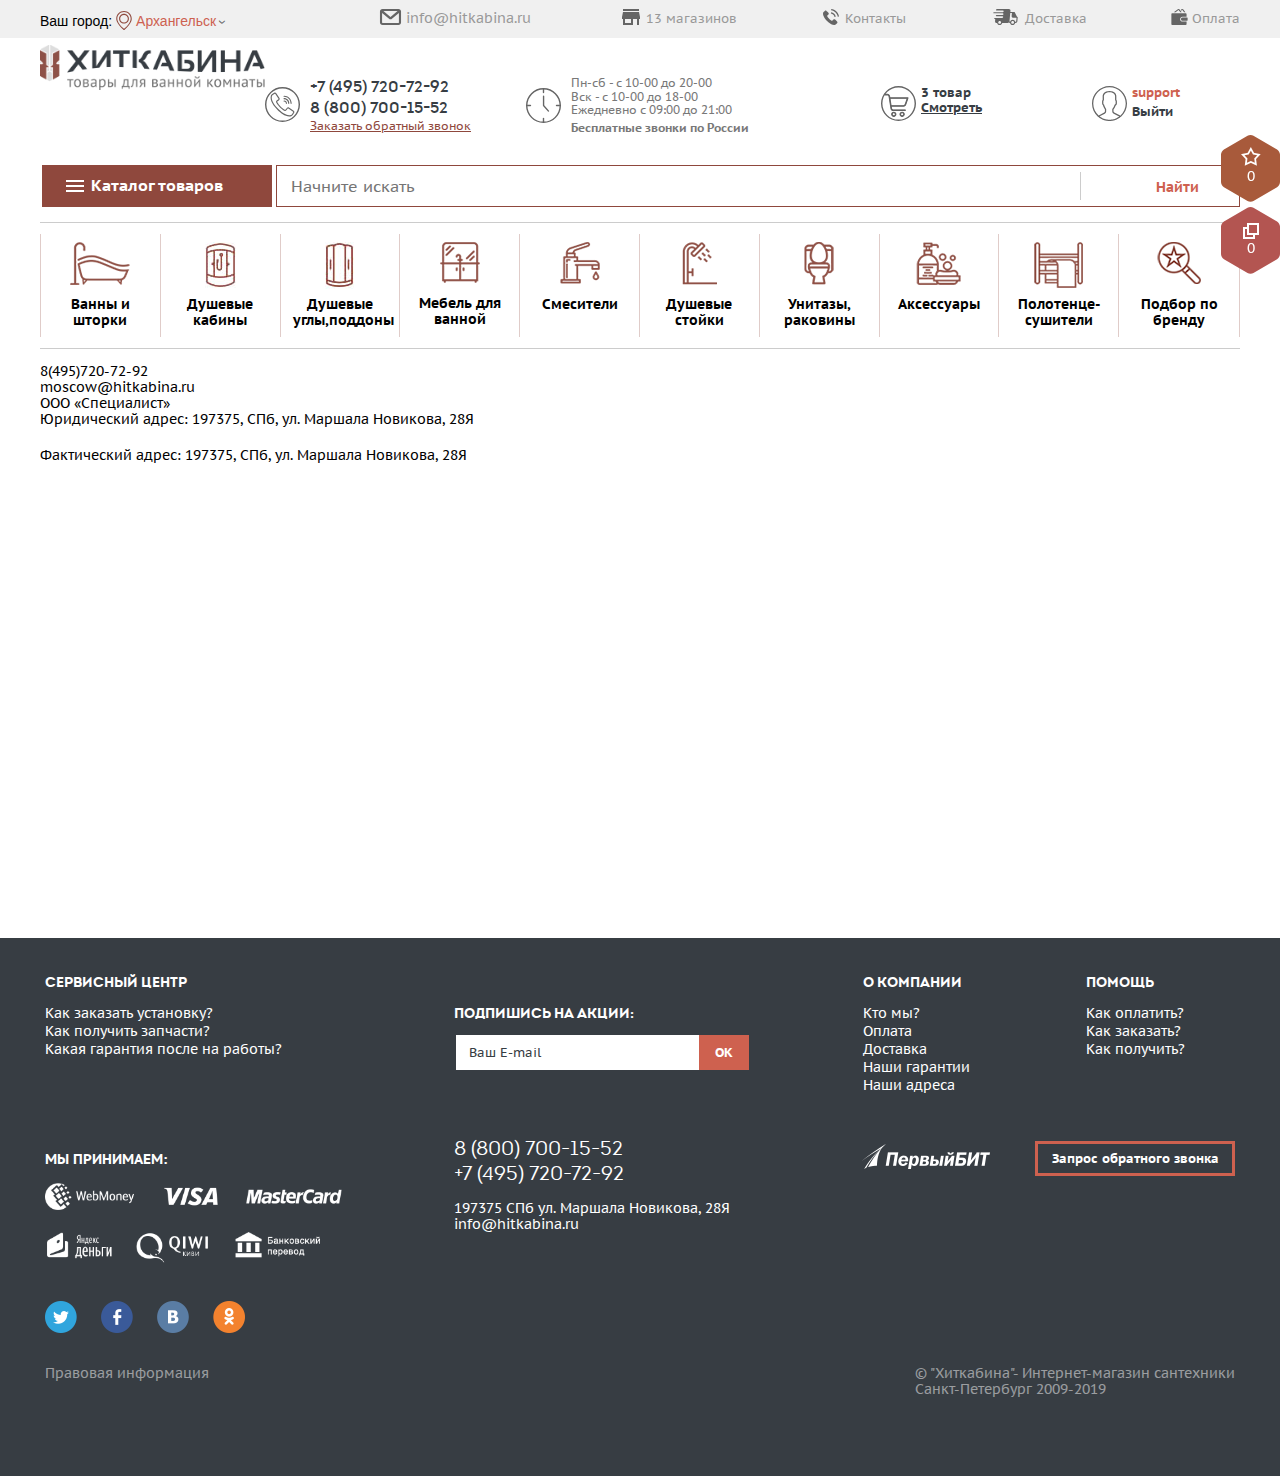
==== commit ea95bebd: "changes" ====
--- a/contact.html
+++ b/contact.html
@@ -807,442 +807,47 @@
         </div>
     </div>
 
-    <div class="indexViewTop">
-        <div class="popular-block">
-            <div class="popular-block__left">
-                <div class="popular-block-slider custom-slider">
-                    <div class="popular-block-slider__item" style="background-image: url('local/templates/main_new/images/redesign/category/slide-1.png')"></div>
-                    <div class="popular-block-slider__item" style="background-image: url('local/templates/main_new/images/redesign/category/slide-2.png')"></div>
-                </div>
-            </div>
-            <div class="popular-block__right">
-                <div class="popular-block-grid">
-                    <div class="popular-block-col">
-                        <div class="popular-block-card" style="background-image: url('local/templates/main_new/images/redesign/category/popular-salon.jpg');">
-                            <div class="popular-block-card__title">Наши салоны сантехники</div>
-                        </div>
-                    </div>
-                    <div class="popular-block-col">
-                        <div class="popular-block-col__item">
-                            <div class="popular-block-card" style="background-image: url('local/templates/main_new/images/redesign/category/popular-quality.jpg');">
-
-                            </div>
-                        </div>
-                        <div class="popular-block-col__item">
-                            <div class="popular-block-card" style="background-image: url('local/templates/main_new/images/redesign/category/popular-market.jpg');">
-                                <div class="popular-block-card__title">Отзывы на Яндекс.Маркете</div>
-                            </div>
-
-                        </div>
-                    </div>
-                    <div class="popular-block-col">
-                        <div class="popular-block-card" style="background-image: url('local/templates/main_new/images/redesign/category/popular-delivery.jpg');">
-                            <div class="popular-block-card__title">Привезем бесплатно завтра</div>
-                        </div>
-                    </div>
+
+    <div class="contact">
+        <div class="contact-shop">
+            <div class="contact-shop__title"></div>
+            <div class="contact-shop-body">
+                <div class="contact-shop-list">
+                    <div class="contact-shop-list__item">
+                        <div class="contact-shop-card"></div>
+                    </div>
+                </div>
+            </div>
+        </div>
+        <div class="contact-body">
+            <div class="contact-map"></div>
+            <div class="contact-img"></div>
+            <div class="contact-info">
+                <div class="contact-info__title"></div>
+                <div class="contact-info__mode"></div>
+                <div class="contact-info__address"></div>
+                <div class="contact-info-grid">
+                    <div class="contact-info__phone"><a href="">8(495)720-72-92</a></div>
+                    <a href="#" class="contact-info__callback"></a>
+                    <div class="contact-info__email"><span>moscow@hitkabina.ru</span></div>
+                </div>
+            </div>
+            <div class="contact-requisite">
+                <div class="contact-requisite-line">ООО «Специалист»</div>
+                <div class="contact-requisite-line">
+                    <div class="contact-requisite__grid">
+                        <div class="contact-requisite__col"></div>
+                        <div class="contact-requisite__col"></div>
+                    </div>
+                </div>
+                <div class="contact-requisite-line">
+                    <p>Юридический адрес: 197375, СПб, ул. Маршала Новикова, 28Я</p>
+                    <p>Фактический адрес: 197375, СПб, ул. Маршала Новикова, 28Я</p>
+
                 </div>
             </div>
         </div>
     </div>
-
-    <div class="sale">
-        <div class="sale-title">распродажа</div>
-        <div class="sale-body">
-            <div class="sale-category">
-                <!--START sale-category__item-->
-                <div class="sale-category__item active">
-                    <a href="#" class="sale-category-card">
-                        <span class="sale-category-card__text">Все товары</span>
-                    </a>
-                </div>
-                <!--END sale-category__item-->
-                <!--START sale-category__item-->
-                <div class="sale-category__item">
-                    <a href="#" class="sale-category-card">
-                        <span class="sale-category-card__icon">
-                            <img src="" alt="">
-                            <!--<svg class="icon-sale-1"><use xlink:href="local/templates/main_new/images/redesign/category/main.svg#icon-sale-1"/></svg>-->
-                        </span>
-                        <span class="sale-category-card__text">Ванна</span>
-                    </a>
-                </div>
-                <!--END sale-category__item-->
-                <!--START sale-category__item-->
-                <div class="sale-category__item">
-                    <a href="#" class="sale-category-card">
-                        <span class="sale-category-card__icon">
-                            <!--<svg class="icon-sale-2"><use xlink:href="local/templates/main_new/images/redesign/category/main.svg#icon-sale-2"/></svg>-->
-                        </span>
-                        <span class="sale-category-card__text">Гигиенический душ</span>
-                    </a>
-                </div>
-                <!--END sale-category__item-->
-                <!--START sale-category__item-->
-                <div class="sale-category__item">
-                    <a href="#" class="sale-category-card">
-                        <span class="sale-category-card__icon">
-                            <!--<svg class="icon-sale-3"><use xlink:href="local/templates/main_new/images/redesign/category/main.svg#icon-sale-3"/></svg>-->
-                        </span>
-                        <span class="sale-category-card__text">Душевая лейка</span>
-                    </a>
-                </div>
-                <!--END sale-category__item-->
-                <!--START sale-category__item-->
-                <div class="sale-category__item">
-                    <a href="#" class="sale-category-card">
-                        <span class="sale-category-card__icon">
-                            <!--<svg class="icon-sale-4"><use xlink:href="local/templates/main_new/images/redesign/category/main.svg#icon-sale-4"/></svg>-->
-                        </span>
-                        <span class="sale-category-card__text">Полотенцедержатель</span>
-                    </a>
-                </div>
-                <!--END sale-category__item-->
-                <!--START sale-category__item-->
-                <div class="sale-category__item">
-                    <a href="#" class="sale-category-card">
-                        <span class="sale-category-card__icon">
-                            <!--<svg class="icon-sale-5"><use xlink:href="local/templates/main_new/images/redesign/category/main.svg#icon-sale-5"/></svg>-->
-                        </span>
-                        <span class="sale-category-card__text">Мыльница</span>
-                    </a>
-                </div>
-                <!--END sale-category__item-->
-                <!--START sale-category__item-->
-                <div class="sale-category__item">
-                    <a href="#" class="sale-category-card">
-                        <span class="sale-category-card__icon">
-                            <!--<svg class="icon-sale-6"><use xlink:href="local/templates/main_new/images/redesign/category/main.svg#icon-sale-6"/></svg>-->
-                        </span>
-                        <span class="sale-category-card__text">Смеситель</span>
-                    </a>
-                </div>
-                <!--END sale-category__item-->
-                <!--START sale-category__item-->
-                <div class="sale-category__item">
-                    <a href="#" class="sale-category-card">
-                        <span class="sale-category-card__icon">
-                            <!--<svg class="icon-sale-7"><use xlink:href="local/templates/main_new/images/redesign/category/main.svg#icon-sale-7"/></svg>-->
-                        </span>
-                        <span class="sale-category-card__text">Унитаз</span>
-                    </a>
-                </div>
-                <!--END sale-category__item-->
-                <!--START sale-category__item-->
-                <div class="sale-category__item">
-                    <a href="#" class="sale-category-card">
-                        <span class="sale-category-card__icon">
-                            <!--<svg class="icon-sale-8"><use xlink:href="local/templates/main_new/images/redesign/category/main.svg#icon-sale-8"/></svg>-->
-                        </span>
-                        <span class="sale-category-card__text">Решетка слива</span>
-                    </a>
-                </div>
-                <!--END sale-category__item-->
-                <!--START sale-category__item-->
-                <div class="sale-category__item">
-                    <a href="#" class="sale-category-card">
-                        <span class="sale-category-card__icon">
-                            <!--<svg class="icon-sale-9"><use xlink:href="local/templates/main_new/images/redesign/category/main.svg#icon-sale-9"/></svg>-->
-                        </span>
-                        <span class="sale-category-card__text">Писсуар</span>
-                    </a>
-                </div>
-                <!--END sale-category__item-->
-                <!--START sale-category__item-->
-                <div class="sale-category__item">
-                    <a href="#" class="sale-category-card">
-                        <span class="sale-category-card__icon">
-                            <!--<svg class="icon-sale-10"><use xlink:href="local/templates/main_new/images/redesign/category/main.svg#icon-sale-10"/></svg>-->
-                        </span>
-                        <span class="sale-category-card__text">Шторы для ванн</span>
-                    </a>
-                </div>
-                <!--END sale-category__item-->
-                <!--START sale-category__item-->
-                <div class="sale-category__item">
-                    <a href="#" class="sale-category-card">
-                        <span class="sale-category-card__icon">
-                            <!--<svg class="icon-sale-11"><use xlink:href="local/templates/main_new/images/redesign/category/main.svg#icon-sale-11"/></svg>-->
-                        </span>
-                        <span class="sale-category-card__text">Тумба под раковину</span>
-                    </a>
-                </div>
-                <!--END sale-category__item-->
-                <!--START sale-category__item-->
-                <div class="sale-category__item">
-                    <a href="#" class="sale-category-card">
-                        <span class="sale-category-card__icon">
-                            <!--<svg class="icon-sale-12"><use xlink:href="local/templates/main_new/images/redesign/category/main.svg#icon-sale-12"/></svg>-->
-                        </span>
-                        <span class="sale-category-card__text">Сушитель для рук</span>
-                    </a>
-                </div>
-                <!--END sale-category__item-->
-                <!--START sale-category__item-->
-                <div class="sale-category__item">
-                    <a href="#" class="sale-category-card">
-                        <span class="sale-category-card__icon">
-                            <!--<svg class="icon-sale-13"><use xlink:href="local/templates/main_new/images/redesign/category/main.svg#icon-sale-13"/></svg>-->
-                        </span>
-                        <span class="sale-category-card__text">Раковина</span>
-                    </a>
-                </div>
-                <!--END sale-category__item-->
-                <!--START sale-category__item-->
-                <div class="sale-category__item">
-                    <a href="#" class="sale-category-card">
-                        <span class="sale-category-card__icon">
-                            <!--<svg class="icon-sale-14"><use xlink:href="local/templates/main_new/images/redesign/category/main.svg#icon-sale-14"/></svg>-->
-                        </span>
-                        <span class="sale-category-card__text">Зеркало настенное</span>
-                    </a>
-                </div>
-                <!--END sale-category__item-->
-            </div>
-        </div>
-    </div>
-
-    <div class="brandWrapper">
-        <h4 class="text-center">Душевые кабины</h4>
-        <div class="brands">
-            <div class="brands-list custom-slider">
-                <!--START brands-list__item-->
-                <div class="brands-list__item">
-                    <a href="#" class="brands-card">
-                        <img src="local/templates/main_new/images/redesign/category/80ad3ace7de6fec05fd2dba899cbe607.png" alt="">
-                    </a>
-                </div>
-                <!--END brands-list__item-->
-                <!--START brands-list__item-->
-                <div class="brands-list__item">
-                    <a href="#" class="brands-card">
-                        <img src="local/templates/main_new/images/redesign/category/6274b78ddd3f687f51cea48d04684401.gif" alt="">
-                    </a>
-                </div>
-                <!--END brands-list__item-->
-                <!--START brands-list__item-->
-                <div class="brands-list__item">
-                    <a href="#" class="brands-card">
-                        <img src="local/templates/main_new/images/redesign/category/8331b7d0020e16d443afa0ca8baebca1.png" alt="">
-                    </a>
-                </div>
-                <!--END brands-list__item-->
-                <!--START brands-list__item-->
-                <div class="brands-list__item">
-                    <a href="#" class="brands-card">
-                        <img src="local/templates/main_new/images/redesign/category/65070bed13ee4053eab5488c5b04581c.jpg" alt="">
-                    </a>
-                </div>
-                <!--END brands-list__item-->
-                <!--START brands-list__item-->
-                <div class="brands-list__item">
-                    <a href="#" class="brands-card">
-                        <img src="local/templates/main_new/images/redesign/category/b06ea698746314f03d1c46c7c96b5839.jpg" alt="">
-                    </a>
-                </div>
-                <!--END brands-list__item-->
-                <!--START brands-list__item-->
-                <div class="brands-list__item">
-                    <a href="#" class="brands-card">
-                        <img src="local/templates/main_new/images/redesign/category/b925c56c69c85bad23e5beb3dcbf9115.jpg" alt="">
-                    </a>
-                </div>
-                <!--END brands-list__item-->
-                <!--START brands-list__item-->
-                <div class="brands-list__item">
-                    <a href="#" class="brands-card">
-                        <img src="local/templates/main_new/images/redesign/category/d1fe42a9e8ea48800474fcbcba491074.png" alt="">
-                    </a>
-                </div>
-                <!--END brands-list__item-->
-            </div>
-        </div>
-    </div>
-
-    <div class="brandWrapper">
-        <h4 class="text-center">Акриловые ванны</h4>
-        <div class="brands">
-            <div class="brands-list custom-slider">
-                <!--START brands-list__item-->
-                <div class="brands-list__item">
-                    <a href="#" class="brands-card">
-                        <img src="local/templates/main_new/images/redesign/category/80ad3ace7de6fec05fd2dba899cbe607.png" alt="">
-                    </a>
-                </div>
-                <!--END brands-list__item-->
-                <!--START brands-list__item-->
-                <div class="brands-list__item">
-                    <a href="#" class="brands-card">
-                        <img src="local/templates/main_new/images/redesign/category/6274b78ddd3f687f51cea48d04684401.gif" alt="">
-                    </a>
-                </div>
-                <!--END brands-list__item-->
-                <!--START brands-list__item-->
-                <div class="brands-list__item">
-                    <a href="#" class="brands-card">
-                        <img src="local/templates/main_new/images/redesign/category/8331b7d0020e16d443afa0ca8baebca1.png" alt="">
-                    </a>
-                </div>
-                <!--END brands-list__item-->
-                <!--START brands-list__item-->
-                <div class="brands-list__item">
-                    <a href="#" class="brands-card">
-                        <img src="local/templates/main_new/images/redesign/category/65070bed13ee4053eab5488c5b04581c.jpg" alt="">
-                    </a>
-                </div>
-                <!--END brands-list__item-->
-                <!--START brands-list__item-->
-                <div class="brands-list__item">
-                    <a href="#" class="brands-card">
-                        <img src="local/templates/main_new/images/redesign/category/b06ea698746314f03d1c46c7c96b5839.jpg" alt="">
-                    </a>
-                </div>
-                <!--END brands-list__item-->
-                <!--START brands-list__item-->
-                <div class="brands-list__item">
-                    <a href="#" class="brands-card">
-                        <img src="local/templates/main_new/images/redesign/category/b925c56c69c85bad23e5beb3dcbf9115.jpg" alt="">
-                    </a>
-                </div>
-                <!--END brands-list__item-->
-                <!--START brands-list__item-->
-                <div class="brands-list__item">
-                    <a href="#" class="brands-card">
-                        <img src="local/templates/main_new/images/redesign/category/d1fe42a9e8ea48800474fcbcba491074.png" alt="">
-                    </a>
-                </div>
-                <!--END brands-list__item-->
-            </div>
-        </div>
-    </div>
-
-
-    <div class="indexOrderSolution">
-        <div class="order-solution">
-            <h4 class="order-solution__title text-center">Заказать готовое решение</h4>
-            <div class="order-solution__body">
-                <div class="order-solution-list">
-                    <!--START order-solution-list__item-->
-                    <div class="order-solution-list__item">
-                        <div class="order-solution-card">
-                            <div class="order-solution-card__icon">
-                                <img src="local/templates/main_new/images/redesign/category/order-solution-icon-1.png"
-                                     alt="">
-                            </div>
-                            <div class="order-solution-card__title">Обеспечим лучшую цену</div>
-                        </div>
-                    </div>
-                    <!--END order-solution-list__item-->
-                    <!--START order-solution-list__item-->
-                    <div class="order-solution-list__item">
-                        <div class="order-solution-card">
-                            <div class="order-solution-card__icon">
-                                <img src="local/templates/main_new/images/redesign/category/order-solution-icon-2.png"
-                                     alt="">
-                            </div>
-                            <div class="order-solution-card__title">Составим бесплатный проект</div>
-                        </div>
-                    </div>
-                    <!--END order-solution-list__item-->
-                    <!--START order-solution-list__item-->
-                    <div class="order-solution-list__item">
-                        <div class="order-solution-card">
-                            <div class="order-solution-card__icon">
-                                <img src="local/templates/main_new/images/redesign/category/order-solution-icon-3.png"
-                                     alt="">
-                            </div>
-                            <div class="order-solution-card__title">Быстро подберем всю сантехнику</div>
-                        </div>
-                    </div>
-                    <!--END order-solution-list__item-->
-                    <!--START order-solution-list__item-->
-                    <div class="order-solution-list__item">
-                        <div class="order-solution-card">
-                            <div class="order-solution-card__icon">
-                                <img src="local/templates/main_new/images/redesign/category/order-solution-icon-4.png"
-                                     alt="">
-                            </div>
-                            <div class="order-solution-card__title">Установим “под ключ”</div>
-                        </div>
-                    </div>
-                    <!--END order-solution-list__item-->
-                </div>
-
-                <div class="order-solution__text">
-                    <p>
-                        This is Photoshop's version of Lorem Ipsum. Proin gravida nibh vel velit auctor aliquet. Aenean
-                        sollicitudin, lorem quis bibendum auctor, nisi elit consequat ipsum, nec sagittis sem nibh id
-                        elit. Duis sed odio sit amet nibh vulputate cursus a sit amet mauris. Morbi accumsan ipsum
-                        velit. Nam nec tellus a odio tincidunt auctor a ornare odio. Sed non mauris vitae erat consequat
-                        auctor eu in elit. Class aptent taciti sociosqu ad litora torquent per conubia nostra, per
-                        inceptos himenaeos. Mauris in erat justo. Nullam ac urna eu felis dapibus condimentum sit amet a
-                        augue. Sed non neque elit. Sed ut imperdiet nisi. Proin condimentum fermentum nunc. Etiam
-                        pharetra, erat sed fermentum feugiat, velit mauris egestas quam, ut aliquam massa nisl quis
-                        neque. Suspendisse in orci enim.
-                    </p>
-                </div>
-
-                <div class="order-solution__form">
-                    <form name="INDEX_ORDER_SOLUTION" action="/about/contacts/" method="POST" enctype="multipart/form-data">
-                        <div class="form-group">
-                            <i class="c-icon c-icon-user"></i>
-                            <input type="text" class="form-control" name="order-solution-name" placeholder="Вас зовут" value="">
-                        </div>
-                        <div class="form-group">
-                            <i class="c-icon c-icon-phone"></i>
-                            <input type="email" class="form-control" name="order-solution-phone" placeholder="Ваш номер телефона" value="">
-                        </div>
-                        <div class="form-group">
-                            <button class="c-btn" type="submit" name="web_form_submit" value="Заказать">
-                                Заказать
-                            </button>
-                        </div>
-                    </form>
-                </div>
-            </div>
-        </div>
-    </div>
-
-    <div class="indexAboutBlock">
-        <h4 class="text-center">О компании</h4>
-        <p class="text-red">
-            Здравствуйте, уважаемые посетители сайта!
-        </p>
-        <p>
-        </p>
-        <p>
-            Коллектив профессиональных менеджеров поможет Вам разобраться с товарами из разных групп каталога. Получить
-            грамотную консультацию по любым товарам можно по телефонам:&nbsp;<br>
-        </p>
-        <br>
-        <ul>
-            <li>
-                <div>
-                    <b>+7 (812) 677-71-34</b>
-                </div>
-            </li>
-            <li><b>+7 (800) 700-15-52</b></li>
-        </ul>
-        <br>
-        или воспользовавшись формой он-лайн консультанта на сайте.<br>
-        Вам не только помогут выбрать подходящую модель, но и расскажут о том, как наиболее выгодно с бесплатной
-        доставкой по городу приобрести любой товар из каталога.<br>
-        <br>
-        В разных районах Санкт-Петербурга у нас работают салоны сантехники. Их адреса, телефоны и время работы можно
-        посмотреть <a href="/about/contacts/"><u>здесь</u></a>.<br>
-        Мы делаем все для того, чтобы сделать для Вас покупку&nbsp;удобной, недорогой и приятной!<br>
-        <br>
-        <p>
-        </p>
-        <ul>
-        </ul>
-    </div>
-
-    <!--START columnWrapper-->
-    <div class="columnWrapper">
-
-
-    </div>
-    <!--END columnWrapper-->
 
 
     <a href="/personal/bookmarks/" class="bookmarksHexagon hidden-xs"
--- a/redesign.css
+++ b/redesign.css
@@ -27,7 +27,7 @@
     border-bottom: 0;
     padding: 5px 10px 5px 20px;
     position: relative;
-    background-image: url(/local/templates/main_new/images/redesign/pin.svg);
+    background-image: url(local/templates/main_new/images/redesign/pin.svg);
     background-repeat: no-repeat;
     background-size: 16px auto;
     background-position: left center;
@@ -127,26 +127,27 @@
 }
 
 .phoneWrap__phone {
-    background-image: url(/local/templates/main_new/images/redesign/calls.svg);
+    background-image: url(local/templates/main_new/images/redesign/calls.svg);
 }
 
 .phoneWrap__time {
-    background-image: url(/local/templates/main_new/images/redesign/time.svg);
+    background-image: url(local/templates/main_new/images/redesign/time.svg);
 }
 
 .headerInfo .headerPersonalLink.basketBlock:before {
-    background-image: url(/local/templates/main_new/images/redesign/basket.svg);
+    background-image: url(local/templates/main_new/images/redesign/basket.svg);
 }
 
 .headerInfo .headerPersonalLink.profileBlock.active:before,
 .headerInfo .headerPersonalLink.profileBlock:before {
-    background-image: url(/local/templates/main_new/images/redesign/user.svg);
+    background-image: url(local/templates/main_new/images/redesign/user.svg);
 }
 
 /*Dropdown*/
 .catalog-menu {
     width: 286px;
 }
+
 .catalog-menu .dropdown-menu {
     min-width: 286px;
     max-width: 286px;
@@ -281,7 +282,7 @@
 .btn-catalog {
     display: block;
     background-color: #8f483d;
-    background-image: url(/local/templates/main_new/images/redesign/hamburger.svg);
+    background-image: url(local/templates/main_new/images/redesign/hamburger.svg);
     background-position: left 20px center;
     background-repeat: no-repeat;
     width: 100%;
@@ -294,6 +295,366 @@
     line-height: 16px;
     border: 1px solid #8f483d;
 }
+/*c-header*/
+/*-----------------------------------*/
+.c-header {
+    display: -webkit-box;
+    display: -ms-flexbox;
+    display: flex;
+    -webkit-box-orient: horizontal;
+    -webkit-box-direction: normal;
+    -ms-flex-flow: row nowrap;
+    flex-flow: row nowrap;
+    -webkit-box-align: center;
+    -ms-flex-align: center;
+    align-items: center;
+    -webkit-box-pack: justify;
+    -ms-flex-pack: justify;
+    justify-content: space-between;
+    padding: 11px 0;
+}
+
+.c-header-hamburger {
+    display: none;
+    width: 39px;
+    height: 39px;
+    background: #8D493C;
+    border-radius: 150px;
+    position: relative;
+    cursor: pointer;
+}
+
+.c-header-hamburger__icon {
+    position: absolute;
+    z-index: 10;
+    top: 50%;
+    left: 50%;
+    -webkit-transform: translate(-50%, -50%);
+    -moz-transform: translate(-50%, -50%);
+    -ms-transform: translate(-50%, -50%);
+    -o-transform: translate(-50%, -50%);
+    transform: translate(-50%, -50%);
+}
+
+.c-header-hamburger span {
+    display: block;
+    width: 20px;
+    height: 2px;
+    background-color: #fff;
+    margin-bottom: 5px;
+}
+
+.c-header-hamburger span:last-child {
+    margin-bottom: 0;
+}
+
+
+
+.c-header svg {
+    fill: #656565;
+}
+
+.c-header-logo {
+    width: 32%;
+}
+
+.c-header-logo img {
+    max-width: 280px;
+}
+
+.c-header-body {
+    width: 68%;
+    display: -webkit-box;
+    display: -ms-flexbox;
+    display: flex;
+    -webkit-box-orient: horizontal;
+    -webkit-box-direction: normal;
+    -ms-flex-flow: row nowrap;
+    flex-flow: row nowrap;
+    -webkit-box-align: stretch;
+    -ms-flex-align: stretch;
+    align-items: stretch;
+    -webkit-box-pack: justify;
+    -ms-flex-pack: justify;
+    justify-content: space-between;
+}
+
+
+.c-header-phone,
+.c-header-mode,
+.c-header-profile,
+.c-header-basket {
+    display: -webkit-box;
+    display: -ms-flexbox;
+    display: flex;
+    -webkit-box-orient: horizontal;
+    -webkit-box-direction: normal;
+    -ms-flex-flow: row nowrap;
+    flex-flow: row nowrap;
+    -webkit-box-align: center;
+    -ms-flex-align: center;
+    align-items: center;
+    -webkit-box-pack: start;
+    -ms-flex-pack: start;
+    justify-content: flex-start;
+    margin-right: 10px;
+}
+
+.c-header-body div:last-child {
+    margin-right: 0;
+}
+
+.c-header-phone__icon,
+.c-header-mode__icon,
+.c-header-profile__icon,
+.c-header-basket__icon {
+    margin-right: 10px;
+    position: relative;
+}
+
+.c-header-phone__number {
+    display: block;
+    color: #656565;
+    font-size: 16px;
+    font-weight: 700;
+    line-height: 1;
+    margin-bottom: 2px;
+    white-space: nowrap;
+}
+
+.c-header-phone__callback {
+    color: #8f483d;
+    text-decoration: underline;
+    font-size: 12px;
+    line-height: .8;
+}
+
+.c-header-mode__body span {
+    display: block;
+    margin-bottom: 4px;
+    font-size: 14px;
+    color: #555555;
+}
+
+.c-header-mode__body span:last-child {
+    margin-bottom: 0;
+}
+
+.c-header-profile__body a {
+    display: block;
+    margin-bottom: 2px;
+}
+
+
+.c-header-basket__count {
+    width: 20px;
+    height: 20px;
+    border-radius: 50px;
+    background-color: #8f483d;
+    position: absolute;
+    top: 0;
+    right: -4px;
+    
+}
+
+.c-header-basket__count span {
+    position: absolute;
+    top: 50%;
+    left: 50%;
+    -webkit-transform: translate(-50%, -50%);
+    -moz-transform: translate(-50%, -50%);
+    -ms-transform: translate(-50%, -50%);
+    -o-transform: translate(-50%, -50%);
+    transform: translate(-50%, -50%);
+    color: #ffffff;
+    font-size: 12px;
+
+}
+
+.c-header-basket {
+    width: 130px;
+    margin: 0;
+}
+
+.c-header-basket__title,
+.c-header-profile__title {
+    font-weight: 700;
+    font-size: 14px;
+    color: #656565;
+}
+
+/*c-header-top*/
+
+.c-header-top-layout {
+    background-color: #f0f0f0;
+}
+
+.c-header-top {
+    padding: 5px 0;
+    display: -webkit-box;
+    display: -ms-flexbox;
+    display: flex;
+    -webkit-box-orient: horizontal;
+    -webkit-box-direction: normal;
+    -ms-flex-flow: row nowrap;
+    flex-flow: row nowrap;
+    -webkit-box-align: center;
+    -ms-flex-align: center;
+    align-items: center;
+    -webkit-box-pack: justify;
+    -ms-flex-pack: justify;
+    justify-content: space-between;
+}
+
+.c-header-top-city {
+    display: -webkit-box;
+    display: -ms-flexbox;
+    display: flex;
+    -webkit-box-orient: horizontal;
+    -webkit-box-direction: normal;
+    -ms-flex-flow: row nowrap;
+    flex-flow: row nowrap;
+    -webkit-box-align: center;
+    -ms-flex-align: center;
+    align-items: center;
+    -webkit-box-pack: start;
+    -ms-flex-pack: start;
+    justify-content: flex-start;
+    cursor: pointer;
+    white-space: nowrap;
+    width: 32%;
+}
+
+.c-header-top-city__text {
+    display: inline-block;
+    margin-right: 6px;
+    color: #373d43;
+}
+
+
+.c-header-top-city .icon-point {
+    margin-right: 3px;
+}
+
+.c-header-top-city svg {
+    fill: #cd6150;
+}
+
+.c-header-top-city__choice {
+    color: #cd6150;
+    position: relative;
+    padding-right: 10px;
+}
+
+.c-header-top-city__choice::after {
+    position: absolute;
+    right: -4px;
+    top: 3px;
+    content: "›";
+    transform: rotate(90deg);
+    color: rgb(102, 102, 102);
+}
+
+.c-header-top-body {
+    width: 68%;
+    display: -webkit-box;
+    display: -ms-flexbox;
+    display: flex;
+    -webkit-box-orient: horizontal;
+    -webkit-box-direction: normal;
+    -ms-flex-flow: row nowrap;
+    flex-flow: row nowrap;
+    -webkit-box-align: center;
+    -ms-flex-align: center;
+    align-items: center;
+    -webkit-box-pack: justify;
+    -ms-flex-pack: justify;
+    justify-content: space-between;
+}
+
+.c-header-top__link {
+    font-size: 13px;
+    color: #656565;
+    text-decoration: none;
+    vertical-align: bottom;
+    white-space: nowrap;
+    display: -webkit-box;
+    display: -ms-flexbox;
+    display: flex;
+    -webkit-box-orient: horizontal;
+    -webkit-box-direction: normal;
+    -ms-flex-flow: row nowrap;
+    flex-flow: row nowrap;
+    -webkit-box-align: center;
+    -ms-flex-align: center;
+    align-items: center;
+    -webkit-box-pack: start;
+    -ms-flex-pack: start;
+    justify-content: flex-start;
+}
+
+.c-header-top__link:hover svg {
+    fill: #cd6150;
+}
+
+.c-header-top__link svg {
+    fill: #656565;
+    margin-right: 6px;
+}
+
+/*custom-slider style*/
+/*-----------------------------------*/
+
+.custom-slider .slick-dots li {
+    width: 11px;
+    height: 11px;
+}
+
+.custom-slider .slick-dots li button {
+    width: 11px;
+    height: 11px;
+    padding: 3px;
+    background-color: #e6e6e6;
+    border: 1px solid #373d43;
+    border-radius: 50px;
+}
+
+.custom-slider .slick-dots li.slick-active button {
+
+    background-color: #373d43;
+}
+
+.custom-slider .slick-dots li button:before {
+    content: '';
+    display: none;
+}
+
+.custom-slider .slick-next {
+    right: 0;
+    background: url('local/templates/main_new/images/redesign/category/icon-arrow-right.png') 0 0 no-repeat;
+
+}
+
+.custom-slider .slick-prev {
+    left: 0;
+    background: url('local/templates/main_new/images/redesign/category/icon-arrow-left.png') 0 0 no-repeat;
+
+}
+
+.custom-slider .slick-prev:before,
+.custom-slider .slick-next:before {
+    content: '';
+    display: none;
+}
+
+.custom-slider .slick-prev,
+.custom-slider .slick-next {
+    width: 17.5px;
+    height: 27px;
+    z-index: 99;
+    -webkit-background-size: cover;
+    background-size: cover;
+}
 
 /*c-category*/
 /*-----------------------------------*/
@@ -328,7 +689,6 @@
     border-right: 1px solid #e0ccc9;
 }
 
-
 .c-category-list__item:last-child {
     border-right: none;
 }
@@ -350,6 +710,10 @@
     margin-bottom: 12px;
 }
 
+.c-category-card__icon svg {
+    fill: #8f483d;
+}
+
 .c-category-card__icon img {
     display: inline-block;
 }
@@ -360,6 +724,39 @@
     line-height: 1.2;
 }
 
+.c-category-mobile {
+    margin-left: -5px;
+    margin-right: -5px;
+    display: none;
+    -webkit-box-orient: horizontal;
+    -webkit-box-direction: normal;
+    -ms-flex-flow: row wrap;
+    flex-flow: row wrap;
+    -webkit-box-align: stretch;
+    -ms-flex-align: stretch;
+    align-items: stretch;
+    -webkit-box-pack: start;
+    -ms-flex-pack: start;
+    justify-content: flex-start;
+}
+
+.c-category-mobile__item {
+    width: 50%;
+    padding: 5px;
+}
+
+.c-category-mobile__link {
+    display: block;
+    text-align: center;
+    color: #000000;
+    font-size: 12px;
+    font-weight: 700;
+    border: 1px solid #8f483d;
+    padding: 10px 10px;
+    line-height: 1;
+
+}
+
 /*indexOrderSolution*/
 /*-----------------------------------*/
 
@@ -368,6 +765,7 @@
 }
 
 .order-solution {
+
 }
 
 .order-solution .order-solution__title {
@@ -383,7 +781,7 @@
 
 .order-solution__body {
     padding: 50px 24px 30px;
-    border: 4px solid  #8f483d;
+    border: 4px solid #8f483d;
 }
 
 .order-solution-list {
@@ -425,7 +823,7 @@
 .order-solution-card__title {
     color: #000000;
     text-align: center;
-    font-size:17px;
+    font-size: 17px;
     font-weight: 700;
     line-height: 1.2;
 }
@@ -433,7 +831,6 @@
 .order-solution__form {
 
 }
-
 
 .order-solution__form .c-icon {
     position: absolute;
@@ -446,7 +843,6 @@
     transform: translateY(-50%);
 }
 
-
 .order-solution__form form {
     display: -webkit-box;
     display: -ms-flexbox;
@@ -463,14 +859,12 @@
     justify-content: center;
 }
 
-
 .order-solution__form input {
     border-color: #8f483d;
     height: 40px;
     padding: 10px 12px 10px 35px;
 }
 
-
 .order-solution__form .form-group {
     /*width: 25%;*/
     padding: 0 4px;
@@ -481,6 +875,36 @@
     padding: 0 10px;
 }
 
+.order-solution-mobile {
+    display: none;
+    width: 100%;
+    height: 140px;
+    background: url(local/templates/main_new/images/redesign/category/order-solution-mobile.jpg) 0 0 no-repeat;
+    -webkit-background-size: cover;
+    background-size: cover;
+    margin-bottom: 14px;
+    position: relative;
+}
+
+.order-solution-mobile__title {
+    position: absolute;
+    top: 50%;
+    left: 50%;
+    -webkit-transform: translate(-50%, -50%);
+    -moz-transform: translate(-50%, -50%);
+    -ms-transform: translate(-50%, -50%);
+    -o-transform: translate(-50%, -50%);
+    transform: translate(-50%, -50%);
+    font-size: 14px;
+    line-height: 1.2;
+    padding: 10px 30px;
+    background: #8D493C;
+    opacity: 0.9;
+    color: #ffffff;
+    text-transform: uppercase;
+    min-width: 194px;
+    text-align: center;
+}
 
 /*popular-block*/
 /*-----------------------------------*/
@@ -507,6 +931,14 @@
 
 .popular-block-slider .slick-dots {
     bottom: 16px;
+}
+
+.popular-block-slider .slick-prev {
+    left: 6px;
+}
+
+.popular-block-slider .slick-next {
+    right: 6px;
 }
 
 .popular-block-slider__item {
@@ -551,7 +983,6 @@
     height: 100%;
 }
 
-
 .popular-block-col:nth-child(2) {
     padding: 0 8px;
 }
@@ -561,7 +992,6 @@
     width: 100%;
 }
 
-
 .popular-block-col__item:first-child {
     padding-bottom: 4px;
 }
@@ -571,6 +1001,7 @@
 }
 
 .popular-block-card {
+    display: inline-block;
     position: relative;
     border: 1px solid #8f483d;
     background-color: #fff;
@@ -593,24 +1024,9 @@
     line-height: 1.2;
     padding: 10px 16px;
 }
-/*c-search*/
-/*-----------------------------------*/
-
-.c-search {
-    width: 100%;
-    border:1px solid #8f483d;
-    box-sizing: border-box;
-    margin-left: 4px;
-}
-
-.c-search * {
-    box-sizing: border-box;
-}
-
-.c-search-form {
-    display: -webkit-box;
-    display: -ms-flexbox;
-    display: flex;
+
+.popular-mobile {
+    display: none;
     -webkit-box-orient: horizontal;
     -webkit-box-direction: normal;
     -ms-flex-flow: row nowrap;
@@ -621,6 +1037,50 @@
     -webkit-box-pack: justify;
     -ms-flex-pack: justify;
     justify-content: space-between;
+    margin-left: -8px;
+    margin-right: -8px;
+    margin-bottom: 20px;
+}
+
+.popular-mobile .popular-block-card {
+    background-position: 50% 35%;
+}
+
+.popular-mobile__col {
+    padding: 0 8px;
+    height: 37vw;
+    width: 50%;
+}
+
+
+/*c-search*/
+/*-----------------------------------*/
+
+.c-search {
+    width: 100%;
+    border: 1px solid #8f483d;
+    box-sizing: border-box;
+    margin-left: 4px;
+}
+
+.c-search * {
+    box-sizing: border-box;
+}
+
+.c-search-form {
+    display: -webkit-box;
+    display: -ms-flexbox;
+    display: flex;
+    -webkit-box-orient: horizontal;
+    -webkit-box-direction: normal;
+    -ms-flex-flow: row nowrap;
+    flex-flow: row nowrap;
+    -webkit-box-align: stretch;
+    -ms-flex-align: stretch;
+    align-items: stretch;
+    -webkit-box-pack: justify;
+    -ms-flex-pack: justify;
+    justify-content: space-between;
 }
 
 .c-search-col:nth-child(1) {
@@ -634,7 +1094,7 @@
 .c-search-col:nth-child(2)::after {
     content: '';
     position: absolute;
-    left: 0;
+    left: 1px;
     top: 6px;
     bottom: 6px;
     width: 1px;
@@ -659,16 +1119,18 @@
     background-color: #fff;
     border: none;
     outline: none;
-    padding: 12px 40px 12px 77px;
+    padding: 14px 40px 12px 77px;
     font-size: 14px;
     line-height: 1;
     font-weight: 700;
     color: #ce614f;
     position: relative;
-}
-
-.c-search-btn::after {
-    content: '';
+
+}
+
+
+.c-search-btn svg{
+    fill:#8f483d;
     position: absolute;
     left: 42px;
     top: 50%;
@@ -677,11 +1139,23 @@
     -ms-transform: translateY(-50%);
     -o-transform: translateY(-50%);
     transform: translateY(-50%);
-    width: 23px;
-    height: 23px;
-    background: url(local/templates/main_new/images/redesign/category/icon-search.png) 0 0 no-repeat;
-}
-
+
+}
+
+/*.c-search-btn::after {*/
+    /*content: '';*/
+    /*position: absolute;*/
+    /*left: 42px;*/
+    /*top: 50%;*/
+    /*-webkit-transform: translateY(-50%);*/
+    /*-moz-transform: translateY(-50%);*/
+    /*-ms-transform: translateY(-50%);*/
+    /*-o-transform: translateY(-50%);*/
+    /*transform: translateY(-50%);*/
+    /*width: 23px;*/
+    /*height: 23px;*/
+    /*background: url(local/templates/main_new/images/redesign/category/icon-search.png) 0 0 no-repeat;*/
+/*}*/
 
 .search-area {
     display: -webkit-box;
@@ -700,11 +1174,8 @@
     margin-bottom: 15px;
 }
 
-
-
 /*saleWrapper*/
 /*-----------------------------------*/
-
 
 .sale {
     background: url(local/templates/main_new/images/redesign/category/sale-bg.jpg) 0 0 repeat-y;
@@ -740,7 +1211,6 @@
 }
 
 .sale-category__item {
-    margin-right: 15px;
 }
 
 .sale-category__item.active {
@@ -760,10 +1230,36 @@
     padding: 6px 14px;
 }
 
+.sale-category-card {
+    display: -webkit-box;
+    display: -ms-flexbox;
+    display: flex;
+    -webkit-box-orient: horizontal;
+    -webkit-box-direction: normal;
+    -ms-flex-flow: row nowrap;
+    flex-flow: row nowrap;
+    -webkit-box-align: center;
+    -ms-flex-align: center;
+    align-items: center;
+    -webkit-box-pack: start;
+    -ms-flex-pack: start;
+    justify-content: flex-start;
+    transition: all .1s ease;
+}
+
+.sale-category-card:hover svg {
+    fill: #ce614f;
+    transition: all .1s ease;
+}
+
 .sale-category-card__icon {
-
-}
-
+    margin-right: 6px;
+}
+
+.sale-category-card__icon svg {
+    fill: #fff;
+    transition: all .1s ease;
+}
 
 .sale-category-card__text {
     white-space: nowrap;
@@ -819,57 +1315,6 @@
     display: inline-block;
     width: 80%;
 }
-
-.custom-slider .slick-dots li {
-    width: 11px;
-    height: 11px;
-}
-
-.custom-slider .slick-dots li button {
-    width: 11px;
-    height: 11px;
-    padding: 3px;
-    background-color: #e6e6e6;
-    border: 1px solid #373d43;
-    border-radius: 50px;
-}
-
-.custom-slider .slick-dots li.slick-active button {
-
-background-color: #373d43;
-}
-
-.custom-slider  .slick-dots li button:before {
-    content: '';
-    display: none;
-}
-
-.custom-slider .slick-next {
-    content: '';
-    width: 23px;
-    height: 36px;
-    background: url('local/templates/main_new/images/redesign/category/icon-arrow-right.svg') 0 0 no-repeat;
-    -webkit-background-size:12px 26px;
-    background-size: 12px 26px;
-}
-.custom-slider .slick-next:before {
-    content: '';
-    display: none;
-}
-
-.custom-slider .slick-prev,
-.custom-slider .slick-next {
-    width: 12px;
-    height: 26px;
-}
-
-.custom-slider .slick-prev {
-    left: 0;
-}
-.custom-slider .slick-next {
-    right: 0;
-}
-
 
 /*c-btn*/
 /*-----------------------------------*/
@@ -915,7 +1360,6 @@
     background: url(local/templates/main_new/images/redesign/category/icon-user.png) 0 0 no-repeat;
 }
 
-
 .c-icon-phone {
     display: inline-block;
     width: 18px;
@@ -923,10 +1367,10 @@
     background: url(local/templates/main_new/images/redesign/category/icon-phone.png) 0 0 no-repeat;
 }
 
-.header-top,
-.header {
-    display: none;
-}
+/*.header-top,*/
+/*.header {*/
+/*display: none;*/
+/*}*/
 /*media*/
 /*-----------------------------------*/
 
@@ -964,25 +1408,53 @@
         margin-right: 0;
     }
 
-}
+    .header {
+
+    }
+
+}
+
+
+
 
 /*new style*/
 
-@media (max-width:1240px) {
+@media (max-width: 1240px) {
     .pageWrapper {
-        padding: 0 16px;
+        padding: 0 14px;
     }
 
     .c-category-list__item {
         width: 20%;
-        margin-bottom: 10px;
-    }
+        margin-bottom: 2px;
+    }
+
     .popular-block-card__title {
         font-size: 15px;
     }
-}
-
-@media (max-width:1060px) {
+
+    .c-category-list {
+        border: none;
+    }
+
+    .c-category-list__item {
+        padding: 2px;
+        border: none;
+    }
+    .c-category-card {
+        height: 100%;
+        border: 1px solid #e0ccc9;
+    }
+
+    .sale-category {
+        -webkit-box-pack: start;
+        -ms-flex-pack: start;
+        justify-content: flex-start;
+    }
+}
+
+
+@media (max-width: 1060px) {
     .popular-block {
         display: block;
     }
@@ -992,9 +1464,11 @@
         width: 100%;
         padding: 0;
     }
+
     .popular-block__left {
         margin-bottom: 14px;
     }
+
     .popular-block__right {
         height: 400px;
     }
@@ -1002,14 +1476,272 @@
     .popular-block-card__title {
         font-size: 20px;
     }
-}
-
-
-@media (max-width:980px) {
-}
-
-@media (max-width:680px) {
+
+    .popular-block-slider__item {
+        height: 46vw;
+    }
+}
+
+@media (max-width: 970px) {
+    .c-header-mode {
+        display: none;
+    }
+
+    .c-header-body {
+        -webkit-box-pack: end;
+        -ms-flex-pack: end;
+        justify-content: flex-end;
+    }
+}
+
+@media (max-width: 800px) {
+    .c-header-basket__body,
+    .c-header-phone__body,
+    .c-header-profile {
+        display: none;
+    }
+
+    .c-header-phone {
+        margin-right: 0;
+    }
+
+    .c-header-basket {
+        width: auto;
+    }
+
+    .c-header-menu {
+        display: block;
+    }
+
+    .c-header-logo img {
+        max-width: 200px;
+    }
+
+    .c-header-top-layout {
+        display: none;
+    }
+
+    .c-search-btn span {
+        display: none;
+    }
+
+    .c-search-btn {
+        background-color: #fff;
+        border: none;
+        outline: none;
+        padding: 9px 16px;
+    }
+    .c-search-btn svg {
+        position: static;
+        -webkit-transform: none;
+        -moz-transform: none;
+        -ms-transform: none;
+        -o-transform: none;
+        transform: none;
+    }
+
+    .sale-category__item {
+        width: 50%;
+    }
+
+    .sale-category-card__text {
+        font-size: 13px;
+    }
+
+    .order-solution-list__item {
+        width: 50%;
+    }
+
+    .order-solution__form {
+        display: none;
+    }
+
+    .order-solution__body {
+        border: none;
+    }
+
+    .order-solution .order-solution__title {
+        display: none;
+    }
+
+    .btn-catalog {
+        background-image: none;
+    }
+
+    .c-header-hamburger {
+        display: block;
+    }
+
+    .c-category-mobile {
+        display: -webkit-box;
+        display: -ms-flexbox;
+        display: flex;
+    }
+
+    .popular-block__right {
+        display: none;
+    }
+
+    .c-category {
+        border: none;
+        padding: 0;
+    }
+
+
+    .order-solution__body {
+        padding: 20px 0 0px;
+    }
+}
+
+@media (max-width: 680px) {
     .c-category-card__title {
         font-size: 13px;
     }
+}
+
+@media (max-width: 640px) {
+    .pageWrapper {
+        width:100%;
+    }
+    .mobile__fixed {
+        display: none !important;
+    }
+
+    .c-category-list__item:last-child {
+        display: none;
+    }
+
+    .c-category-list__item {
+        width: 33.33333%;
+    }
+
+    .c-category-list {
+        margin-left: -2px;
+        margin-right: -2px;
+    }
+
+    .c-header-logo img {
+        max-width: 130px;
+    }
+
+
+    .sale-title,
+    .text-center {
+        font-size: 22px;
+    }
+
+    .order-solution__text {
+        font-size: 15px;
+        line-height: 1.2;
+    }
+    .order-solution__text p {
+        margin-bottom: 0;
+    }
+
+    .order-solution-card__icon img {
+        display: inline-block;
+        width: 62px;
+        height: auto;
+    }
+
+    .order-solution-card__icon {
+        height: auto;
+    }
+
+    .indexPage h4 {
+        padding: 20px 0 15px;
+    }
+
+    .indexAboutBlock,
+    .indexAboutBlock p {
+        font-size: 14px;
+        line-height: 1.3;
+    }
+
+    .indexAboutBlock p {
+        margin: 0 0 14px;
+    }
+
+    .indexAboutBlock ul {
+        margin-top: 0;
+        margin-bottom: 14px;
+    }
+    .indexAboutBlock li {
+        margin-bottom: 8px !important;
+    }
+
+    .btn-catalog > span {
+        display: none;
+    }
+    .catalog-menu {
+        width: 160px;
+    }
+
+
+    .indexAboutBlock {
+        padding: 0;
+    }
+
+    /*.popular-block-slider__item {*/
+        /*height: 150px;*/
+    /*}*/
+
+    .sale {
+        margin-left: -14px;
+        margin-right: -14px;
+        margin-bottom: 20px;
+    }
+    .sale-category-card {
+        padding: 6px;
+    }
+
+    .sale-category__item {
+        width: 56%;
+    }
+    .sale-category__item:nth-child(2n) {
+        width: 44%;
+    }
+
+    .order-solution-card {
+        padding: 0 10px;
+    }
+
+    .order-solution-mobile {
+        display: block;
+    }
+
+
+    .popular-mobile .popular-block-card__title {
+        font-size: 13px;
+    }
+}
+
+
+@media (max-width: 420px) {
+    .c-category-card__title {
+        font-size: 12px;
+    }
+
+    .sale-category-card__icon {
+        margin-right: 2px;
+    }
+
+    .order-solution-card__title {
+        font-size: 13px;
+    }
+
+    .order-solution-card__icon {
+        margin-bottom: 12px;
+    }
+
+    .order-solution-list {
+        margin-bottom: 0;
+    }
+
+    .popular-mobile {
+        display: -webkit-box;
+        display: -ms-flexbox;
+        display: flex;
+    }
+
 }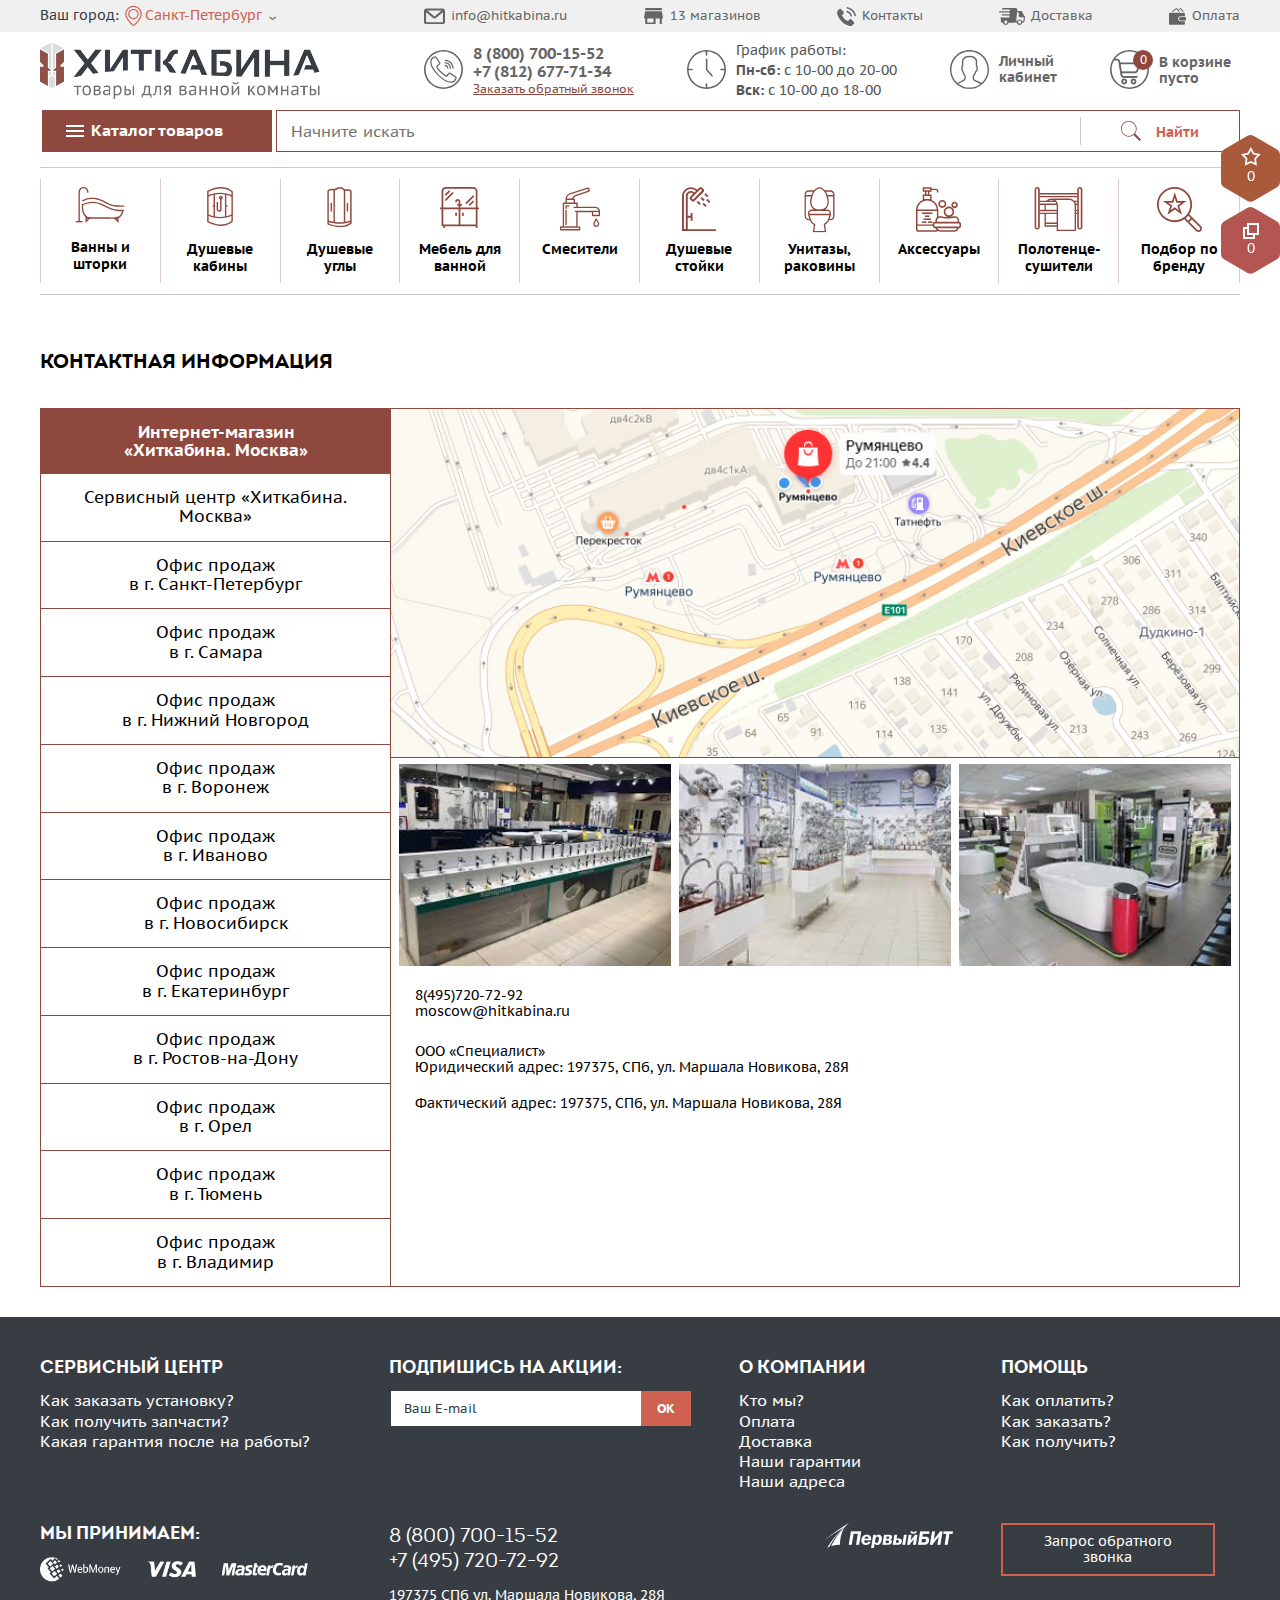
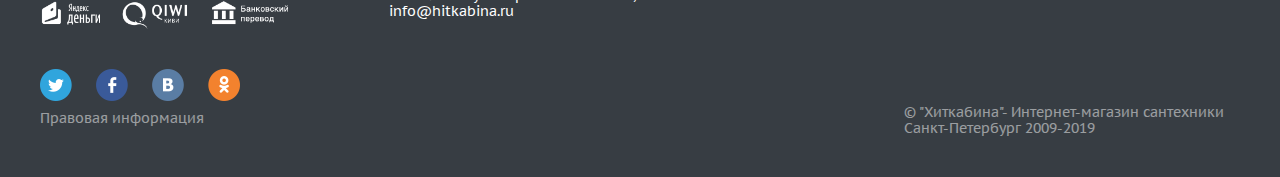
==== commit 10fce37a: "changes" ====
--- a/contact.html
+++ b/contact.html
@@ -4,6 +4,7 @@
 
     <meta http-equiv="X-UA-Compatible" content="IE=edge">
     <meta name="viewport" content="width=device-width">
+    <!--<meta name="viewport" content="width=device-width, initial-scale=1">-->
     <link rel="stylesheet" href="https://use.fontawesome.com/releases/v5.8.1/css/all.css">
     <title>Интернет магазин сантехники в Санкт-Петербурге ХитКабина: душевые кабины, ванны, уголки купить с бесплатной
         доставкой</title>
@@ -23,6 +24,7 @@
     <link href="local/templates/main_new/js/slick/slick.css" type="text/css" rel="stylesheet"/>
     <link href="local/templates/main_new/js/slick/slick-theme.css" type="text/css" rel="stylesheet"/>
     <link href="redesign.css" type="text/css" rel="stylesheet"/>
+    <link href="icon.css" type="text/css" rel="stylesheet"/>
 
 
     <!--[if lt IE 9]>
@@ -49,374 +51,228 @@
 <!-- /Yandex.Metrika counter -->
 
 
-<div class="header-top">
+
+<div class="c-header-top-layout">
     <div class="pageWrapper container">
-        <!--'start_frame_cache_z7O75L'-->
-        <div class="wrapGeoIpReaspekt townarea"
-             style="margin-top: 4px;display: inline-block;font-size: 12px; font-weight: bold;">
-            Ваш город: <span
-                data-reaspektmodalbox-href="/local/components/techdir/reaspekt.geoip/templates/.default/ajax_popup_city.php"
-                class="cityLinkPopupReaspekt linkReaspekt" style="color: #cd6150;">Архангельск</span>
-        </div>
-
-        <!--'end_frame_cache_z7O75L'-->
-        <div class="header-top_email">
-            <a href="mailto:info@hitkabina.ru" title="Наша почта info@hitkabina.ru">
-                <i>
-                    <svg xmlns="http://www.w3.org/2000/svg" xml:space="preserve" width="31px" height="24px"
-                         version="1.0" shape-rendering="geometricPrecision" text-rendering="geometricPrecision"
-                         image-rendering="optimizeQuality" fill-rule="evenodd" clip-rule="evenodd"
-                         viewBox="0 0 923 701"
-                         xmlns:xlink="http://www.w3.org/1999/xlink">
-		 <g id="Слой_x0020_1">
-             <metadata id="CorelCorpID_0Corel-Layer"/>
-             <g id="_1121980805472">
-                 <path fill="#656565"
-                       d="M814 0l-704 0c-61,0 -110,47 -110,105l0 491c0,58 49,105 110,105l704 0c60,0 109,-47 109,-105l0 -491c0,-58 -49,-105 -109,-105zm0 608l-704 0c-9,0 -17,-5 -17,-12l0 -426 318 269c7,5 15,9 24,9l54 0c8,0 16,-4 23,-9l318 -269 0 426c0,7 -7,12 -16,12zm-352 -253l-310 -262 619 0 -309 262z"/>
-
-             </g>
-         </g>
-		</svg>
-                </i>
-                info@hitkabina.ru
-            </a>
-        </div>
-
-        <div class="header-top_menu">
-            <a class="header-top_link" href="#" title="13 магазинов">
-                <i>
-                    <svg xmlns="http://www.w3.org/2000/svg" xml:space="preserve" width="30px" height="27px"
-                         version="1.0" shape-rendering="geometricPrecision" text-rendering="geometricPrecision"
-                         image-rendering="optimizeQuality" fill-rule="evenodd" clip-rule="evenodd"
-                         viewBox="0 0 846 752"
-                         xmlns:xlink="http://www.w3.org/1999/xlink">
-		 <g id="Слой_x0020_1">
-             <metadata id="CorelCorpID_0Corel-Layer"/>
-             <g id="_1121862167168">
-                 <g>
-                     <g id="store">
-                         <path fill="#656565"
-                               d="M799 0l-752 0 0 94 752 0 0 -94zm47 470l0 -94 -47 -235 -752 0 -47 235 0 94 47 0 0 282 470 0 0 -282 188 0 0 282 94 0 0 -282 47 0zm-423 188l-282 0 0 -188 282 0 0 188z"/>
-                     </g>
-                 </g>
-             </g>
-         </g>
-		</svg>
-                </i>
-                13 магазинов
-            </a>
-            <a class="header-top_link" href="#" title="Контакты">
-                <i>
-                    <svg xmlns="http://www.w3.org/2000/svg" xml:space="preserve" width="28px" height="28px"
-                         version="1.0" shape-rendering="geometricPrecision" text-rendering="geometricPrecision"
-                         image-rendering="optimizeQuality" fill-rule="evenodd" clip-rule="evenodd"
-                         viewBox="0 0 724 724"
-                         xmlns:xlink="http://www.w3.org/1999/xlink">
-		 <g id="Слой_x0020_1">
-             <metadata id="CorelCorpID_0Corel-Layer"/>
-             <g id="_1121980783904">
-                 <g>
-                     <g>
-                         <path fill="#656565"
-                               d="M550 479c-23,-23 -53,-23 -76,0 -18,18 -36,35 -54,54 -5,5 -9,6 -14,2 -12,-6 -24,-11 -36,-18 -52,-33 -95,-75 -134,-122 -19,-24 -36,-49 -48,-77 -2,-6 -2,-10 3,-14 18,-18 35,-35 53,-53 25,-25 25,-54 0,-79 -14,-14 -28,-28 -42,-42 -15,-14 -29,-29 -44,-43 -23,-23 -53,-23 -76,0 -18,18 -36,36 -54,53 -17,17 -26,36 -27,59 -3,38 6,73 19,108 26,71 67,135 116,193 66,78 145,141 237,185 42,21 85,36 132,39 32,2 60,-7 82,-32 16,-17 33,-33 49,-49 24,-24 25,-54 1,-78 -29,-29 -58,-57 -87,-86z"/>
-                         <path fill="#656565"
-                               d="M522 359l55 -10c-9,-51 -33,-97 -69,-134 -39,-38 -88,-63 -142,-70l-8 56c42,5 80,24 110,54 28,29 47,64 54,104z"/>
-                         <path fill="#656565"
-                               d="M609 117c-65,-64 -146,-105 -235,-117l-8 56c77,11 147,46 203,101 52,53 87,119 99,192l56 -9c-15,-85 -55,-162 -115,-223z"/>
-                     </g>
-                 </g>
-             </g>
-         </g>
-		</svg>
-                </i>
-                Контакты
-            </a>
-            <a class="header-top_link" href="#" title="Доставка">
-                <i>
-                    <svg xmlns="http://www.w3.org/2000/svg" xml:space="preserve" width="39px" height="26px"
-                         version="1.0" shape-rendering="geometricPrecision" text-rendering="geometricPrecision"
-                         image-rendering="optimizeQuality" fill-rule="evenodd" clip-rule="evenodd"
-                         viewBox="0 0 1408 921"
-                         xmlns:xlink="http://www.w3.org/1999/xlink">
-		 <g id="Слой_x0020_1">
-             <metadata id="CorelCorpID_0Corel-Layer"/>
-             <g id="_1122063259552">
-                 <path fill="#656565"
-                       d="M1408 474c0,0 0,0 0,-1 0,-17 -14,-31 -32,-31l-9 0 -131 -255c-6,-10 -17,-17 -29,-17l-224 0 8 -68c3,-27 -6,-53 -24,-72 -17,-19 -42,-30 -69,-30l-696 0c-18,0 -33,14 -35,31l-6 56 396 0c26,0 46,21 46,47 -1,25 -22,46 -48,46l-132 0c0,0 0,0 0,0l-389 0c-18,0 -34,15 -34,34 0,18 14,32 32,32l515 0c24,4 42,25 41,50 -1,27 -24,50 -51,50l-355 0c-18,0 -34,15 -34,33 0,19 14,33 32,33l351 0c24,4 43,25 42,50 -1,28 -24,50 -51,50l-403 0 0 0 -33 0c-19,0 -34,15 -35,33 0,19 14,34 33,34l29 0 -11 119c-3,27 5,53 23,72 18,19 42,30 70,30l25 0c12,69 71,121 144,121 72,0 134,-52 150,-121l314 0c25,0 49,-10 68,-25 17,16 40,25 65,25l5 0c12,69 72,121 144,121 73,0 135,-52 150,-121l21 0c54,0 102,-44 107,-98l20 -225c0,0 0,0 0,-1 0,0 0,-1 0,-1 0,0 0,-1 0,-1zm-1043 380c-46,0 -82,-38 -81,-83 1,-46 40,-84 86,-84 46,0 82,38 81,84 -1,45 -40,83 -86,83zm747 0c-46,0 -82,-38 -81,-83 1,-46 39,-84 85,-84 46,0 83,38 81,84 -1,45 -39,83 -85,83zm209 -156c-1,19 -19,35 -38,35l-23 0c-14,-64 -72,-112 -142,-112 -70,0 -130,48 -148,112l-7 0c-9,0 -16,-3 -21,-8 -6,-6 -8,-14 -8,-23l43 -465 96 0 -15 169c-3,27 6,53 23,72 18,20 43,30 70,30l188 0 -18 190z"/>
-
-             </g>
-         </g>
-		</svg>
-                </i>
-                Доставка
-            </a>
-            <a class="header-top_link" href="#" title="Оплата">
-                <i>
-                    <svg xmlns="http://www.w3.org/2000/svg" xml:space="preserve" width="25px" height="25px"
-                         version="1.0" shape-rendering="geometricPrecision" text-rendering="geometricPrecision"
-                         image-rendering="optimizeQuality" fill-rule="evenodd" clip-rule="evenodd"
-                         viewBox="0 0 570 561"
-                         xmlns:xlink="http://www.w3.org/1999/xlink">
-		 <g id="Слой_x0020_1">
-             <metadata id="CorelCorpID_0Corel-Layer"/>
-             <g id="_1122059310672">
-                 <g>
-                     <g>
-                         <g>
-                             <path fill="#656565"
-                                   d="M380 39c2,-1 4,-2 5,-2 1,0 4,1 6,3l54 74 47 0 -71 -96c-14,-19 -44,-24 -63,-10l-25 19 22 31 25 -19z"/>
-                             <path fill="#656565"
-                                   d="M250 39c2,-1 3,-2 4,-2 1,0 4,1 6,3l54 74 47 0 -70 -96c-15,-19 -44,-24 -63,-10l-145 106 64 0 103 -75z"/>
-                             <path fill="#656565"
-                                   d="M306 357c0,-47 38,-85 84,-85l143 0 0 -85c0,-19 -16,-35 -35,-35l-463 0c-19,0 -35,16 -35,35l0 339c0,20 16,35 35,35l463 0c19,0 35,-15 35,-35l0 -85 -143 0c-46,0 -84,-38 -84,-84z"/>
-                             <path fill="#656565"
-                                   d="M552 301l-162 0c-30,0 -55,25 -55,56 0,30 25,55 55,55l162 0c10,0 18,-8 18,-18l0 -75c0,-10 -8,-18 -18,-18z"/>
-                         </g>
-                     </g>
-                 </g>
-             </g>
-         </g>
-		</svg>
-                </i>
-                Оплата
-            </a>
+        <div class="c-header-top">
+            <div class="c-header-top-city">
+                <span class="c-header-top-city__text">Ваш город: </span>
+                <svg class="icon-point"><use xlink:href="./local/templates/main_new/images/redesign/category/main.svg#icon-point"/></svg>
+                <span class="c-header-top-city__choice" data-reaspektmodalbox-href="/local/components/techdir/reaspekt.geoip/templates/.default/ajax_popup_city.php">Санкт-Петербург</span>
+            </div>
+            <div class="c-header-top-body">
+                <a href="mailto:info@hitkabina.ru" class="c-header-top__link">
+                    <svg class="icon-email"><use xlink:href="./local/templates/main_new/images/redesign/category/main.svg#icon-email"/></svg>
+                    <span>info@hitkabina.ru</span>
+                </a>
+                <a href="#" class="c-header-top__link">
+                    <svg class="icon-shop"><use xlink:href="./local/templates/main_new/images/redesign/category/main.svg#icon-shop"/></svg>
+                    <span>13 магазинов</span>
+                </a>
+                <a href="#" class="c-header-top__link">
+                    <svg class="icon-phone-2"><use xlink:href="./local/templates/main_new/images/redesign/category/main.svg#icon-phone-2"/></svg>
+                    <span>Контакты</span>
+                </a>
+                <a href="#" class="c-header-top__link">
+                    <svg class="icon-delivery"><use xlink:href="./local/templates/main_new/images/redesign/category/main.svg#icon-delivery"/></svg>
+                    <span>Доставка</span>
+                </a>
+                <a href="#" class="c-header-top__link">
+                    <svg class="icon-pay"><use xlink:href="./local/templates/main_new/images/redesign/category/main.svg#icon-pay"/></svg>
+                    <span>Оплата</span>
+                </a>
+            </div>
         </div>
     </div>
 </div>
+
+
 <div class="pageWrapper container-fluid indexPage ">
-    <header itemscope itemtype="https://schema.org/WPHeader" class="header">
+    <header class="c-header">
         <meta itemprop="headline"
               content="Интернет магазин сантехники в Санкт-Петербурге ХитКабина: душевые кабины, ванны, уголки купить с бесплатной доставкой">
         <meta itemprop="description"
               content="Интернет-магазин и салоны сантехники «Хиткабина» в Санкт-Петербурге и Москве поможет оборудовать ванную комнату по желанию заказчика. На сайте представлены сотни известных и новых брендов производителей сантехники и более 15000 товаров из самых востребованных сантехнических разделов: душевые кабины, уголки, ограждения, двери, акриловые ванны гидромассажные, стальные, чугунные, деревянные, унитазы, биде, мебель для ванной, аксессуары для ванны и душа. Постоянные скидки, акции, распродажи.">
         <meta itemprop="keywords" content="интернет магазин сантехники душевые кабины ванны купить распродажа">
-        <a class="logoLink" href="/">
-            <img class="logo img-responsive center-block" src="local/templates/main_new/images/logo.png"
-                 alt="ХитКабина"> </a>
-        <div class="headerInfo clearfix">
-            <div class="phonesBlock hidden-xs">
-                <div class="phoneWrap">
-                    <div class="phoneWrap__phone">
-                        <a class="phone" href="tel:">+7 (495) 720-72-92 </a>
-                        <a class="phone" href="tel:">8 (800) 700-15-52 </a>
-                        <a href="#" class="offer-call">Заказать обратный звонок</a>
-                    </div>
-                </div>
-                <div class="phoneWrap">
-                    <div class="phoneWrap__time">
-                        <p class="time">Пн-сб - с 10-00 до 20-00<br/>
-                            Вск - с 10-00 до 18-00</p>
-                        <p class="time">Ежедневно с 09:00 до 21:00</p>
-                        <p class="time" style="margin-top: 4px; font-weight: bold;">Бесплатные звонки по России</p>
-                    </div>
-                </div>
-            </div>
-            <div class="headerPersonal"><a class="headerPersonalLink basketBlock befSprite" href="/basket/">
-                <span class="emptyCaption hidden">В корзине<br/>пусто</span>
-                <span class="fullCaption"><span class="qty">3</span>&nbsp;товар<span class="ends"></span><br><span
-                        class="underlinedLink">Смотреть</span></span>
-            </a><span class="personal-link-profile">
-    <a class="headerPersonalLink profileBlock befSprite active" href="/personal/history/">
-        <span class="personal-link-profile-name">support</span>
-    </a>
-
-            <a href="/exit/" class="link-exit">
-            Выйти
-        </a>
-    </span>
-
-                <button class="phoneBtn visible-xs-inline-block" type="button" data-toggle="modal"
-                        data-target="#callbackModal"></button>
-                <button class="searchBtn hidden"
-                        data-toggle="modal" data-target="#searchModal"></button>
-            </div>
-            <button type="button" id="menuBtnMobile" class="menuBtn dropdown-toggle visible-xs" data-toggle="dropdown">
-                <span class="menuBtnIcon"></span></button>
-            <div class="mainMenu dropdown-menu" id="mainMenu" not-select>
-                <ul itemscope itemtype="https://schema.org/SiteNavigationElement" class="catalogMenu clearfix">
-                    <li class=" menuItem menuBrand"><a itemprop="url" href="/brands/" class="menuLink befSprite">Подобрать
-                        по бренду</a></li>
-                    <li class=" menuItem "><a itemprop="url" href="/catalog/vanny_i_shtorki_dlya_vann/"
-                                              class="menuLink befSprite">Ванны и шторки для ванн</a></li>
-                    <li class=" menuItem "><a itemprop="url" href="/catalog/dushevye_kabiny_i_boksy/"
-                                              class="menuLink befSprite">Душевые кабины</a></li>
-                    <li class=" menuItem "><a itemprop="url" href="/catalog/dushevye_ugly_i_poddony/"
-                                              class="menuLink befSprite">Душевые углы, двери, поддоны</a></li>
-                    <li class=" menuItem "><a itemprop="url" href="/catalog/mebel_i_zerkala/"
-                                              class="menuLink befSprite">Мебель и Зеркала</a></li>
-                    <li class=" menuItem "><a itemprop="url" href="/catalog/smesiteli_1/" class="menuLink befSprite">Смесители</a>
-                    </li>
-                    <li class=" menuItem "><a itemprop="url" href="/catalog/dushevye_stoyki_i_paneli/"
-                                              class="menuLink befSprite">Душевые стойки и панели</a></li>
-                    <li class=" menuItem "><a itemprop="url" href="/catalog/sanfayans_1/" class="menuLink befSprite">Унитазы,
-                        раковины, биде</a></li>
-                    <li class=" menuItem "><a itemprop="url" href="/catalog/installyatsii/" class="menuLink befSprite">Инсталляции</a>
-                    </li>
-                    <li class=" menuItem "><a itemprop="url" href="/catalog/dushevye_trapy_i_lotki/"
-                                              class="menuLink befSprite">Душевые трапы и лотки</a></li>
-                    <li class=" menuItem "><a itemprop="url" href="/catalog/akssesuary/" class="menuLink befSprite">Аксессуары</a>
-                    </li>
-                    <li class=" menuItem "><a itemprop="url" href="/catalog/polotentsesushiteli_1/"
-                                              class="menuLink befSprite">Полотенцесушители</a></li>
-                    <li class=" menuItem "><a itemprop="url" href="/catalog/vodonagrevateli/"
-                                              class="menuLink befSprite">Водонагреватели</a></li>
-                    <li class=" menuItem "><a itemprop="url" href="/catalog/radiatory_otopleniya/"
-                                              class="menuLink befSprite">Радиаторы отопления</a></li>
-                    <li class=" menuItem "><a itemprop="url" href="/catalog/sifony_i_slivy/" class="menuLink befSprite">Сифоны</a>
-                    </li>
-                    <li class=" menuItem "><a itemprop="url" href="/catalog/poleznoe/" class="menuLink befSprite">Полезное</a>
-                    </li>
-                    <li class=" menuItem "><a itemprop="url" href="/catalog/zapchasti_1/" class="menuLink befSprite">Запчасти</a>
-                    </li>
-                </ul>
-                <ul class="topMobileMenu clearfix visible-xs">
-                    <li class="menuItem menuItemNews"><a href="/about/novosti/" class="menuLink befSprite">Новости</a>
-                    </li>
-                    <li class="menuItem menuItemAbout"><a href="/about/" class="menuLink befSprite">О нас</a></li>
-                    <li class="menuItem menuItemContacts"><a href="/about/contacts/"
-                                                             class="menuLink befSprite">Контакты</a></li>
-                    <li class="menuItem menuItemHelp"><a href="/pomosch/" class="menuLink befSprite">Помощь и
-                        вопросы</a></li>
-                    <li class="menuItem menuItemSalons"><a href="/about/contacts/" class="menuLink befSprite">Салоны</a>
-                    </li>
-                </ul>
-            </div>
-        </div>
-        <div id="callbackModal" class="callbackModal modal fade" tabindex="-1" role="dialog">
-            <div class="modal-dialog" role="document">
-                <div class="modal-content">
-                    <div class="modal-header">
-                        <span class="icon bgSprite"></span>
-                        <button class="back bgSprite visible-xs" type="button"></button>
-                        <button type="button" class="closeBtn hidden-xs" data-dismiss="modal"></button>
-                    </div>
-                    <div class="modal-body" style="padding: 15px 60px;">
-                        <div class="frame">
-                            <div class="layersWrapper">
-                                <div class="layer-1 visible-xs">
-                                    <div class="phoneWrap">
-                                        <a class="phone hotline-get" href="tel:">8 (800) 700-15-52</a>
-                                        <p class="time">Ежедневно с 09:00 до 21:00</p>
-                                    </div>
-                                    <div class="phoneWrap">
-                                        <a class="phone" href="tel:">+7 (495) 720-72-92</a>
-                                        <p class="time">Пн-сб - с 10-00 до 20-00<br/>
-                                            Вск - с 10-00 до 18-00</p>
-                                    </div>
-                                    <div class="btn-block" style="overflow:hidden;">
-                                        <a class="btn btn-default callBtn pull-left hotline-set" href="#">Звонить</a>
-                                        <button class="btn btn-default callRequestBtn pull-right" type="button">Заказать
-                                            звонок
-                                        </button>
-                                    </div>
-                                </div>
-                                <div class="layer-2">
-
-
-                                    <div class="panel">
-                                        <div id="callback" class="panel-body">
-                                            <p class="message"></p>
-                                            <form name="CALLBACK_REQUEST" action="/?back_url_admin=%2Fbitrix%2Fadmin%2F"
-                                                  method="POST" enctype="multipart/form-data"><input type="hidden"
-                                                                                                     name="sessid"
-                                                                                                     id="sessid"
-                                                                                                     value="4baf14263e1d20893bf0693f4e61a399"/><input
-                                                    type="hidden" name="WEB_FORM_ID" value="2"/>
-                                                <div class="form-group"><input type="text" class="form-control"
-                                                                               name="form_text_5"
-                                                                               placeholder="Вас зовут" value=""/></div>
-                                                <div class="form-group"><input type="tel" class="form-control"
-                                                                               name="form_text_6"
-                                                                               placeholder="Ваш номер телефона"
-                                                                               value=""/></div>
-                                                <div class="form-group">
-                                                    <div class="dropdown">
-                                                        <button type="button" class="btn btn-dark dropdown-toggle"
-                                                                data-toggle="dropdown"><span class="caption">В рабочее время перезвонить ...</span>
-                                                        </button>
-                                                        <ul class="dropdown-menu">
-                                                            <li>
-                                                                <label>
-                                                                    в рабочее время
-                                                                    <input class="hidden" type="radio"
-                                                                           name="form_dropdown_CALLTIME" value="22"/>
-                                                                </label>
-                                                            </li>
-                                                            <li>
-                                                                <label>
-                                                                    в течение часа
-                                                                    <input class="hidden" type="radio"
-                                                                           name="form_dropdown_CALLTIME" value="9"/>
-                                                                </label>
-                                                            </li>
-                                                            <li>
-                                                                <label>
-                                                                    в течение дня
-                                                                    <input class="hidden" type="radio"
-                                                                           name="form_dropdown_CALLTIME" value="21"/>
-                                                                </label>
-                                                            </li>
-                                                        </ul>
-                                                    </div>
-                                                </div>
-                                                <div class="form-group">
-                                                    <button onclick="yaCounter35910680.reachGoal('CallBack'); return true;"
-                                                            class="btn btn-default" type="submit" name="web_form_submit"
-                                                            value="Заказать звонок">Заказать звонок
-                                                    </button>
-                                                </div>
-                                            </form>
-                                        </div>
-                                    </div>
-
-
-                                </div>
-                            </div>
-                        </div>
-                    </div>
-                    <div class="modal-footer visible-xs">
-                        <button type="button" class="closeBtn center-block" data-dismiss="modal"></button>
-                    </div>
-                </div>
-            </div>
-        </div>
-        <div id="orderModal" class="callbackModal modal fade" tabindex="-1" role="dialog">
-            <div class="modal-dialog modal-large" role="document">
-                <div class="modal-content">
-                    <div class="modal-header">
-                        <button class="back bgSprite visible-xs" type="button"></button>
-                        <button type="button" class="closeBtn hidden-xs" data-dismiss="modal"></button>
-                    </div>
-                    <div class="modal-body" style="padding: 15px 60px;">
-                        <form action="/basket/fastOrder.php" method="POST" enctype="multipart/form-data">
-                            <div id="orderModal__basket">
-
-                            </div>
-                            <div class="form-group">
-                                <input type="text" class="form-control" name="name" placeholder="Вас зовут" value="">
-                            </div>
-                            <div class="form-group">
-                                <input type="tel" class="form-control" name="phone" placeholder="Ваш номер телефона"
-                                       value="">
-                            </div>
-                            <div class="form-group">
-                                <button class="btn btn-default" type="submit" name="web_form_submit"
-                                        value="Оформить заказ">Оформить заказ
-                                </button>
-                            </div>
-                        </form>
-                    </div>
-                    <div class="modal-footer visible-xs">
-                        <button type="button" class="closeBtn center-block" data-dismiss="modal"></button>
-                    </div>
-                </div>
-            </div>
-        </div>
+        <div class="c-header-logo">
+            <a href="/">
+                <img src="local/templates/main_new/images/logo.png" alt="ХитКабина">
+            </a>
+        </div>
+        <div class="c-header-body">
+            <!--START c-header-phone-->
+            <div class="c-header-phone">
+                <div class="c-header-phone__icon">
+                    <svg class="icon-phone"><use xlink:href="./local/templates/main_new/images/redesign/category/main.svg#icon-phone"/></svg>
+
+                </div>
+                <div class="c-header-phone__body">
+                    <a href="#" class="c-header-phone__number">8 (800) 700-15-52 </a>
+                    <a href="#" class="c-header-phone__number">+7 (812) 677-71-34</a>
+                    <a href="#" class="c-header-phone__callback">Заказать обратный звонок</a>
+                </div>
+            </div>
+            <!--END c-header-phone-->
+            <div class="c-header-mode">
+                <div class="c-header-mode__icon">
+                    <svg class="icon-clock"><use xlink:href="./local/templates/main_new/images/redesign/category/main.svg#icon-clock"/></svg>
+
+                </div>
+                <div class="c-header-mode__body">
+                    <span>График работы:</span>
+                    <span><b>Пн-сб:</b> с 10-00 до 20-00</span>
+                    <span><b>Вск:</b> с 10-00 до 18-00</span>
+                </div>
+            </div>
+            <div class="c-header-profile">
+                <div class="c-header-profile__icon">
+                    <svg class="icon-user"><use xlink:href="./local/templates/main_new/images/redesign/category/main.svg#icon-user"/></svg>
+                </div>
+                <div class="c-header-profile__body">
+                    <a href="#" class="c-header-profile__title">Личный <br>кабинет</a>
+                    <!--<a href="/personal/history/" class="c-header-profile__name">-->
+                    <!--<span class="">user</span>-->
+                    <!--</a>-->
+                    <!--<a href="/exit/" class="c-header-profile__exit">Выйти </a>-->
+                </div>
+            </div>
+            <a href="/basket/" class="c-header-basket">
+                <div class="c-header-basket__icon">
+                    <svg class="icon-basket"><use xlink:href="./local/templates/main_new/images/redesign/category/main.svg#icon-basket"/></svg>
+                    <div class="c-header-basket__count"><span>0</span></div>
+                </div>
+                <div class="c-header-basket__body">
+                    <span class="c-header-basket__title">
+                        В корзине пусто
+                    </span>
+
+                </div>
+            </a>
+
+            <a href="#" class="c-header-hamburger">
+                <div class="c-header-hamburger__icon">
+                    <span></span>
+                    <span></span>
+                    <span></span>
+                </div>
+            </a>
+        </div>
+
+        <div class="header-mobile-menu-layout">
+            <div class="header-mobile-menu">
+                <a href="#" class="header-mobile-menu__close">
+                    <svg class="icon-close"><use xlink:href="./local/templates/main_new/images/redesign/category/main.svg#icon-close"/></svg>
+                </a>
+
+                <div class="header-mobile-menu__box">
+                    <div class="mobile-menu__list">
+                        <!--START mobile-menu-card-->
+                        <div class="mobile-menu-card">
+                            <svg class="icon-point"><use xlink:href="./local/templates/main_new/images/redesign/category/main.svg#icon-point"/></svg>
+                            <div class="mobile-menu-card__body">
+                                <div class="mobile-menu-card__title">Ваш город</div>
+                                <a href="#" class="mobile-menu-card__link">Санкт-Петербург</a>
+                            </div>
+                        </div>
+                        <!--END mobile-menu-card-->
+                        <!--START mobile-menu-card-->
+                        <div class="mobile-menu-card">
+                            <svg class="icon-phone-outline"><use xlink:href="./local/templates/main_new/images/redesign/category/main.svg#icon-phone-outline"/></svg>
+                            <div class="mobile-menu-card__body">
+                                <div class="mobile-menu-card__title">Контакты</div>
+                                <div class="mobile-menu-card__text">8 (800) 700-15-52</div>
+                                <div class="mobile-menu-card__text">+7 (812) 677-71-34</div>
+                                <a href="#" class="mobile-menu-card__link">Заказать обратный звонок</a>
+                            </div>
+                        </div>
+                        <!--END mobile-menu-card-->
+                        <!--START mobile-menu-card-->
+                        <div class="mobile-menu-card">
+                            <svg class="icon-clock"><use xlink:href="./local/templates/main_new/images/redesign/category/main.svg#icon-clock"/></svg>
+                            <div class="mobile-menu-card__body">
+                                <div class="mobile-menu-card__title">График работы</div>
+                                <div class="mobile-menu-card__text"><b>Пн-сб:</b> с 10-00 до 20-00</div>
+                                <div class="mobile-menu-card__text"><b>Вск:</b> с 10-00 до 28-00</div>
+                            </div>
+                        </div>
+                        <!--END mobile-menu-card-->
+                        <!--START mobile-menu-card-->
+                        <div class="mobile-menu-card">
+                            <svg class="icon-email-2"><use xlink:href="./local/templates/main_new/images/redesign/category/main.svg#icon-email-2"/></svg>
+                            <div class="mobile-menu-card__body">
+                                <div class="mobile-menu-card__text">info@hitkabina.ru</div>
+                            </div>
+                        </div>
+                        <!--END mobile-menu-card-->
+                    </div>
+                </div>
+
+                <div class="header-mobile-menu__box">
+                    <div class="mobile-menu__list">
+                        <!--START mobile-menu-card-->
+                        <a href="#" class="mobile-menu-card-link">
+                            <svg class="icon-pay-outline"><use xlink:href="./local/templates/main_new/images/redesign/category/main.svg#icon-pay-outline"/></svg>
+                            <span>Оплата</span>
+                        </a>
+                        <!--END mobile-menu-card-->
+                        <!--START mobile-menu-card-->
+                        <a href="#" class="mobile-menu-card-link">
+                            <svg class="icon-delivery-outline"><use xlink:href="./local/templates/main_new/images/redesign/category/main.svg#icon-delivery-outline"/></svg>
+                            <span>Доставка</span>
+                        </a>
+                        <!--END mobile-menu-card-->
+                        <!--START mobile-menu-card-->
+                        <a href="#" class="mobile-menu-card-link">
+                            <svg class="icon-shop-outline"><use xlink:href="./local/templates/main_new/images/redesign/category/main.svg#icon-shop-outline"/></svg>
+                            <span>13 магазинов</span>
+                        </a>
+                        <!--END mobile-menu-card-->
+                        <!--START mobile-menu-card-->
+                        <a href="#" class="mobile-menu-card-link">
+                            <svg class="icon-service"><use xlink:href="./local/templates/main_new/images/redesign/category/main.svg#icon-service"/></svg>
+                            <span>Сервис</span>
+                        </a>
+                        <!--END mobile-menu-card-->
+                    </div>
+                </div>
+                <div class="header-mobile-menu__box">
+                    <div class="mobile-menu__list">
+                        <!--START mobile-menu-card-->
+                        <a href="#" class="mobile-menu-card-link">
+                            <svg class="icon-user"><use xlink:href="./local/templates/main_new/images/redesign/category/main.svg#icon-user"/></svg>
+                            <span><b>Личный кабинет</b></span>
+                        </a>
+                        <!--END mobile-menu-card-->
+                        <!--START mobile-menu-card-->
+                        <a href="#" class="mobile-menu-card-link">
+                            <svg class="icon-basket-outline"><use xlink:href="./local/templates/main_new/images/redesign/category/main.svg#icon-basket-outline"/></svg>
+                            <span>Корзина</span>
+                        </a>
+                        <!--END mobile-menu-card-->
+                        <!--START mobile-menu-card-->
+                        <a href="#" class="mobile-menu-card-link">
+                            <svg class="icon-filter"><use xlink:href="./local/templates/main_new/images/redesign/category/main.svg#icon-filter"/></svg>
+                            <span>Сравнение</span>
+                        </a>
+                        <!--END mobile-menu-card-->
+                        <!--START mobile-menu-card-->
+                        <a href="#" class="mobile-menu-card-link">
+                            <svg class="icon-heart"><use xlink:href="./local/templates/main_new/images/redesign/category/main.svg#icon-heart"/></svg>
+                            <span>Избранное</span>
+                        </a>
+                        <!--END mobile-menu-card-->
+                    </div>
+                </div>
+            </div>
+        </div>
+
     </header>
+
+
     <div class="search-area">
         <div class="dropdown catalog-menu">
             <a role="button" data-toggle="dropdown" class="btn btn-catalog" data-target="#" href="#">
-                Каталог товаров
+                Каталог <span>товаров</span>
             </a>
             <ul class="dropdown-menu multi-level" role="menu" aria-labelledby="dropdownMenu">
                 <li class="dropdown-submenu">
@@ -548,12 +404,151 @@
         <div class="c-search">
             <form action="" method="POST" class="c-search-form">
                 <div class="c-search-col">
-                    <input type="text" class="c-search-input" name="search-page" value="" placeholder="Начните искать">
+                    <input type="text" class="c-search-input" id="searchPage" name="search-page" value="" placeholder="Начните искать">
+                    <div class="c-search-del">
+                        <svg class="icon-close"><use xlink:href="./local/templates/main_new/images/redesign/category/main.svg#icon-close"/></svg>
+                    </div>
                 </div>
                 <div class="c-search-col">
-                    <button class="c-search-btn">Найти</button>
+                    <button class="c-search-btn">
+                        <svg class="icon-search"><use xlink:href="./local/templates/main_new/images/redesign/category/main.svg#icon-search"/></svg>
+                        <span>Найти</span>
+                    </button>
                 </div>
             </form>
+            <div class="c-search-result">
+                <ul class="c-search-result-list">
+                    <!--START c-search-result-list__item-->
+                    <li class="c-search-result-list__item">
+                        <a href="#" class="c-search-result-card">
+                            <div class="c-search-result-card__body">
+
+                                <div class="c-search-result-card__img">
+                                    <img src="local/templates/main_new/images/redesign/category/e4500a7c74f1880a6d4c6ec82d9bd99.jpg" alt="">
+                                </div>
+                                <div class="c-search-result-card__info">
+                                    <div class="c-search-result-card__title">Душевая кабина Esbano ESG-90CR</div>
+                                    <div class="c-search-result-card-line">
+                                        <div class="c-search-result-card-line__code">Код 123456</div>
+                                        <div class="c-search-result-card-line__property">Длина - 180 мм, ширина - 180 мм,  высота - 180 мм</div>
+                                    </div>
+                                </div>
+
+                            </div>
+                            <div class="c-search-result-card__price">65 500 ₽</div>
+                        </a>
+                    </li>
+                    <!--END c-search-result-list__item-->
+                    <!--START c-search-result-list__item-->
+                    <li class="c-search-result-list__item">
+                        <a href="#" class="c-search-result-card">
+                            <div class="c-search-result-card__body">
+
+                                <div class="c-search-result-card__img">
+                                    <img src="local/templates/main_new/images/redesign/category/e4500a7c74f1880a6d4c6ec82d9bd99.jpg" alt="">
+                                </div>
+                                <div class="c-search-result-card__info">
+                                    <div class="c-search-result-card__title">Душевая кабина Esbano ESG-90CR</div>
+                                    <div class="c-search-result-card-line">
+                                        <div class="c-search-result-card-line__code">Код 123456</div>
+                                        <div class="c-search-result-card-line__property">Длина - 180 мм, ширина - 180 мм,  высота - 180 мм</div>
+                                    </div>
+                                </div>
+
+                            </div>
+                            <div class="c-search-result-card__price">65 500 ₽</div>
+                        </a>
+                    </li>
+                    <!--END c-search-result-list__item-->
+                    <!--START c-search-result-list__item-->
+                    <li class="c-search-result-list__item">
+                        <a href="#" class="c-search-result-card">
+                            <div class="c-search-result-card__body">
+
+                                <div class="c-search-result-card__img">
+                                    <img src="local/templates/main_new/images/redesign/category/e4500a7c74f1880a6d4c6ec82d9bd99.jpg" alt="">
+                                </div>
+                                <div class="c-search-result-card__info">
+                                    <div class="c-search-result-card__title">Душевая кабина Esbano ESG-90CR</div>
+                                    <div class="c-search-result-card-line">
+                                        <div class="c-search-result-card-line__code">Код 123456</div>
+                                        <div class="c-search-result-card-line__property">Длина - 180 мм, ширина - 180 мм,  высота - 180 мм</div>
+                                    </div>
+                                </div>
+
+                            </div>
+                            <div class="c-search-result-card__price">65 500 ₽</div>
+                        </a>
+                    </li>
+                    <!--END c-search-result-list__item-->
+                    <!--START c-search-result-list__item-->
+                    <li class="c-search-result-list__item">
+                        <a href="#" class="c-search-result-card">
+                            <div class="c-search-result-card__body">
+
+                                <div class="c-search-result-card__img">
+                                    <img src="local/templates/main_new/images/redesign/category/e4500a7c74f1880a6d4c6ec82d9bd99.jpg" alt="">
+                                </div>
+                                <div class="c-search-result-card__info">
+                                    <div class="c-search-result-card__title">Душевая кабина Esbano ESG-90CR</div>
+                                    <div class="c-search-result-card-line">
+                                        <div class="c-search-result-card-line__code">Код 123456</div>
+                                        <div class="c-search-result-card-line__property">Длина - 180 мм, ширина - 180 мм,  высота - 180 мм</div>
+                                    </div>
+                                </div>
+
+                            </div>
+                            <div class="c-search-result-card__price">65 500 ₽</div>
+                        </a>
+                    </li>
+                    <!--END c-search-result-list__item-->
+                    <!--START c-search-result-list__item-->
+                    <li class="c-search-result-list__item">
+                        <a href="#" class="c-search-result-card">
+                            <div class="c-search-result-card__body">
+
+                                <div class="c-search-result-card__img">
+                                    <img src="local/templates/main_new/images/redesign/category/e4500a7c74f1880a6d4c6ec82d9bd99.jpg" alt="">
+                                </div>
+                                <div class="c-search-result-card__info">
+                                    <div class="c-search-result-card__title">Душевая кабина Esbano ESG-90CR</div>
+                                    <div class="c-search-result-card-line">
+                                        <div class="c-search-result-card-line__code">Код 123456</div>
+                                        <div class="c-search-result-card-line__property">Длина - 180 мм, ширина - 180 мм,  высота - 180 мм</div>
+                                    </div>
+                                </div>
+
+                            </div>
+                            <div class="c-search-result-card__price">65 500 ₽</div>
+                        </a>
+                    </li>
+                    <!--END c-search-result-list__item-->
+                    <!--START c-search-result-list__item-->
+                    <li class="c-search-result-list__item">
+                        <a href="#" class="c-search-result-card">
+                            <div class="c-search-result-card__body">
+
+                                <div class="c-search-result-card__img">
+                                    <img src="local/templates/main_new/images/redesign/category/e4500a7c74f1880a6d4c6ec82d9bd99.jpg" alt="">
+                                </div>
+                                <div class="c-search-result-card__info">
+                                    <div class="c-search-result-card__title">Душевая кабина Esbano ESG-90CR</div>
+                                    <div class="c-search-result-card-line">
+                                        <div class="c-search-result-card-line__code">Код 123456</div>
+                                        <div class="c-search-result-card-line__property">Длина - 180 мм, ширина - 180 мм,  высота - 180 мм</div>
+                                    </div>
+                                </div>
+
+                            </div>
+                            <div class="c-search-result-card__price">65 500 ₽</div>
+                        </a>
+                    </li>
+                    <!--END c-search-result-list__item-->
+                </ul>
+                <div class="c-search-result__footer">
+                    <a href="#" class="c-search-result-btn">Все результаты поиска</a>
+                </div>
+            </div>
 
         </div>
         <!--<div id="title-search">-->
@@ -687,7 +682,8 @@
                 <div class="c-category-card">
                     <a href="#">
                         <div class="c-category-card__icon">
-                            <img src="local/templates/main_new/images/redesign/category/icon-category-1.png" alt="">
+                            <svg class="icon-hit-1"><use xlink:href="./local/templates/main_new/images/redesign/category/main.svg#icon-hit-1"/></svg>
+                            <!--<img src="local/templates/main_new/images/redesign/category/icon-category-1.png" alt="">-->
                         </div>
                         <div class="c-category-card__title">Ванны и шторки</div>
                     </a>
@@ -699,7 +695,8 @@
                 <div class="c-category-card">
                     <a href="#">
                         <div class="c-category-card__icon">
-                            <img src="local/templates/main_new/images/redesign/category/icon-category-2.png" alt="">
+                            <svg class="icon-hit-2"><use xlink:href="./local/templates/main_new/images/redesign/category/main.svg#icon-hit-2"/></svg>
+                            <!--<img src="local/templates/main_new/images/redesign/category/icon-category-2.png" alt="">-->
                         </div>
                         <div class="c-category-card__title">Душевые кабины</div>
                     </a>
@@ -711,9 +708,10 @@
                 <div class="c-category-card">
                     <a href="#">
                         <div class="c-category-card__icon">
-                            <img src="local/templates/main_new/images/redesign/category/icon-category-3.png" alt="">
-                        </div>
-                        <div class="c-category-card__title">Душевые углы,поддоны</div>
+                            <svg class="icon-hit-3"><use xlink:href="./local/templates/main_new/images/redesign/category/main.svg#icon-hit-3"/></svg>
+                            <!--<img src="local/templates/main_new/images/redesign/category/icon-category-3.png" alt="">-->
+                        </div>
+                        <div class="c-category-card__title">Душевые углы</div>
                     </a>
                 </div>
             </div>
@@ -723,7 +721,8 @@
                 <div class="c-category-card">
                     <a href="#">
                         <div class="c-category-card__icon">
-                            <img src="local/templates/main_new/images/redesign/category/icon-category-4.png" alt="">
+                            <svg class="icon-hit-4"><use xlink:href="./local/templates/main_new/images/redesign/category/main.svg#icon-hit-4"/></svg>
+                            <!--<img src="local/templates/main_new/images/redesign/category/icon-category-4.png" alt="">-->
                         </div>
                         <div class="c-category-card__title">Мебель для ванной</div>
                     </a>
@@ -735,7 +734,8 @@
                 <div class="c-category-card">
                     <a href="#">
                         <div class="c-category-card__icon">
-                            <img src="local/templates/main_new/images/redesign/category/icon-category-5.png" alt="">
+                            <svg class="icon-hit-5"><use xlink:href="./local/templates/main_new/images/redesign/category/main.svg#icon-hit-5"/></svg>
+                            <!--<img src="local/templates/main_new/images/redesign/category/icon-category-5.png" alt="">-->
                         </div>
                         <div class="c-category-card__title">Смесители</div>
                     </a>
@@ -747,7 +747,8 @@
                 <div class="c-category-card">
                     <a href="#">
                         <div class="c-category-card__icon">
-                            <img src="local/templates/main_new/images/redesign/category/icon-category-6.png" alt="">
+                            <svg class="icon-hit-6"><use xlink:href="./local/templates/main_new/images/redesign/category/main.svg#icon-hit-6"/></svg>
+                            <!--<img src="local/templates/main_new/images/redesign/category/icon-category-6.png" alt="">-->
                         </div>
                         <div class="c-category-card__title">Душевые стойки</div>
                     </a>
@@ -759,7 +760,8 @@
                 <div class="c-category-card">
                     <a href="#">
                         <div class="c-category-card__icon">
-                            <img src="local/templates/main_new/images/redesign/category/icon-category-7.png" alt="">
+                            <svg class="icon-hit-7"><use xlink:href="./local/templates/main_new/images/redesign/category/main.svg#icon-hit-7"/></svg>
+                            <!--<img src="local/templates/main_new/images/redesign/category/icon-category-7.png" alt="">-->
                         </div>
                         <div class="c-category-card__title">Унитазы, раковины</div>
                     </a>
@@ -771,7 +773,8 @@
                 <div class="c-category-card">
                     <a href="#">
                         <div class="c-category-card__icon">
-                            <img src="local/templates/main_new/images/redesign/category/icon-category-8.png" alt="">
+                            <svg class="icon-hit-8"><use xlink:href="./local/templates/main_new/images/redesign/category/main.svg#icon-hit-8"/></svg>
+                            <!--<img src="local/templates/main_new/images/redesign/category/icon-category-8.png" alt="">-->
                         </div>
                         <div class="c-category-card__title">Аксессуары</div>
                     </a>
@@ -783,7 +786,8 @@
                 <div class="c-category-card">
                     <a href="#">
                         <div class="c-category-card__icon">
-                            <img src="local/templates/main_new/images/redesign/category/icon-category-9.png" alt="">
+                            <svg class="icon-hit-9"><use xlink:href="./local/templates/main_new/images/redesign/category/main.svg#icon-hit-9"/></svg>
+                            <!--<img src="local/templates/main_new/images/redesign/category/icon-category-9.png" alt="">-->
                         </div>
                         <div class="c-category-card__title">Полотенце-
                             сушители
@@ -797,7 +801,8 @@
                 <div class="c-category-card">
                     <a href="#">
                         <div class="c-category-card__icon">
-                            <img src="local/templates/main_new/images/redesign/category/icon-category-10.png" alt="">
+                            <svg class="icon-hit-10"><use xlink:href="./local/templates/main_new/images/redesign/category/main.svg#icon-hit-10"/></svg>
+                            <!--<img src="local/templates/main_new/images/redesign/category/icon-category-10.png" alt="">-->
                         </div>
                         <div class="c-category-card__title">Подбор по бренду</div>
                     </a>
@@ -805,49 +810,176 @@
             </div>
             <!--END c-category-list__item-->
         </div>
+        <div class="c-category-mobile">
+            <div class="c-category-mobile__item">
+                <a href="#" class="c-category-mobile__link">Подбор по бренду</a>
+            </div>
+            <div class="c-category-mobile__item">
+                <a href="#" class="c-category-mobile__link">Инсталяции</a>
+            </div>
+            <div class="c-category-mobile__item">
+                <a href="#" class="c-category-mobile__link">Душевые трапы</a>
+            </div>
+            <div class="c-category-mobile__item">
+                <a href="#" class="c-category-mobile__link">Водонагреватели</a>
+            </div>
+            <div class="c-category-mobile__item">
+                <a href="#" class="c-category-mobile__link">Радиаторы</a>
+            </div>
+            <div class="c-category-mobile__item">
+                <a href="#" class="c-category-mobile__link">Сифоны</a>
+            </div>
+            <div class="c-category-mobile__item">
+                <a href="#" class="c-category-mobile__link">Полезное</a>
+            </div>
+            <div class="c-category-mobile__item">
+                <a href="#" class="c-category-mobile__link">Запчасти</a>
+            </div>
+        </div>
     </div>
 
-
-    <div class="contact">
-        <div class="contact-shop">
-            <div class="contact-shop__title"></div>
-            <div class="contact-shop-body">
-                <div class="contact-shop-list">
-                    <div class="contact-shop-list__item">
-                        <div class="contact-shop-card"></div>
-                    </div>
-                </div>
-            </div>
-        </div>
-        <div class="contact-body">
-            <div class="contact-map"></div>
-            <div class="contact-img"></div>
-            <div class="contact-info">
-                <div class="contact-info__title"></div>
-                <div class="contact-info__mode"></div>
-                <div class="contact-info__address"></div>
-                <div class="contact-info-grid">
-                    <div class="contact-info__phone"><a href="">8(495)720-72-92</a></div>
-                    <a href="#" class="contact-info__callback"></a>
-                    <div class="contact-info__email"><span>moscow@hitkabina.ru</span></div>
-                </div>
-            </div>
-            <div class="contact-requisite">
-                <div class="contact-requisite-line">ООО «Специалист»</div>
-                <div class="contact-requisite-line">
-                    <div class="contact-requisite__grid">
-                        <div class="contact-requisite__col"></div>
-                        <div class="contact-requisite__col"></div>
-                    </div>
-                </div>
-                <div class="contact-requisite-line">
-                    <p>Юридический адрес: 197375, СПб, ул. Маршала Новикова, 28Я</p>
-                    <p>Фактический адрес: 197375, СПб, ул. Маршала Новикова, 28Я</p>
-
-                </div>
-            </div>
-        </div>
+    <!--START columnWrapper-->
+    <div class="columnWrapper">
+        <div class="contact-layout">
+            <h4 class="text-center">КОНТАКТНАЯ ИНФОРМАЦИЯ</h4>
+            <div class="contact">
+                <div class="contact-shop">
+                    <div class="contact-shop__title">Интернет-магазин «Хиткабина. Москва»</div>
+                    <div class="contact-shop-body">
+                        <div class="contact-shop-list">
+                            <!--START contact-shop-list__item-->
+                            <div class="contact-shop-list__item">
+                                <a href="#" class="contact-shop-card">
+                                    <span class="contact-shop-card__text">Сервисный центр «Хиткабина. Москва»</span>
+                                </a>
+                            </div>
+                            <!--END contact-shop-list__item-->
+                            <!--START contact-shop-list__item-->
+                            <div class="contact-shop-list__item">
+                                <a href="#" class="contact-shop-card">
+                                    <span class="contact-shop-card__text">Офис продаж <span>в г. Санкт-Петербург</span></span>
+                                </a>
+                            </div>
+                            <!--END contact-shop-list__item-->
+                            <!--START contact-shop-list__item-->
+                            <div class="contact-shop-list__item">
+                                <a href="#" class="contact-shop-card">
+                                    <span class="contact-shop-card__text">Офис продаж <span>в г. Самара</span></span>
+                                </a>
+                            </div>
+                            <!--END contact-shop-list__item-->
+                            <!--START contact-shop-list__item-->
+                            <div class="contact-shop-list__item">
+                                <a href="#" class="contact-shop-card">
+                                    <span class="contact-shop-card__text">Офис продаж <span>в г. Нижний Новгород</span></span>
+                                </a>
+                            </div>
+                            <!--END contact-shop-list__item-->
+                            <!--START contact-shop-list__item-->
+                            <div class="contact-shop-list__item">
+                                <a href="#" class="contact-shop-card">
+                                    <span class="contact-shop-card__text">Офис продаж <span>в г. Воронеж</span></span>
+                                </a>
+                            </div>
+                            <!--END contact-shop-list__item-->
+                            <!--START contact-shop-list__item-->
+                            <div class="contact-shop-list__item">
+                                <a href="#" class="contact-shop-card">
+                                    <span class="contact-shop-card__text">Офис продаж <span>в г. Иваново</span></span>
+                                </a>
+                            </div>
+                            <!--END contact-shop-list__item-->
+                            <!--START contact-shop-list__item-->
+                            <div class="contact-shop-list__item">
+                                <a href="#" class="contact-shop-card">
+                                    <span class="contact-shop-card__text">Офис продаж <span>в г. Новосибирск</span></span>
+                                </a>
+                            </div>
+                            <!--END contact-shop-list__item-->
+                            <!--START contact-shop-list__item-->
+                            <div class="contact-shop-list__item">
+                                <a href="#" class="contact-shop-card">
+                                    <span class="contact-shop-card__text">Офис продаж <span>в г. Екатеринбург</span></span>
+                                </a>
+                            </div>
+                            <!--END contact-shop-list__item-->
+                            <!--START contact-shop-list__item-->
+                            <div class="contact-shop-list__item">
+                                <a href="#" class="contact-shop-card">
+                                    <span class="contact-shop-card__text">Офис продаж <span>в г. Ростов-на-Дону</span></span>
+                                </a>
+                            </div>
+                            <!--END contact-shop-list__item-->
+                            <!--START contact-shop-list__item-->
+                            <div class="contact-shop-list__item">
+                                <a href="#" class="contact-shop-card">
+                                    <span class="contact-shop-card__text">Офис продаж <span>в г. Орел</span></span>
+                                </a>
+                            </div>
+                            <!--END contact-shop-list__item-->
+                            <!--START contact-shop-list__item-->
+                            <div class="contact-shop-list__item">
+                                <a href="#" class="contact-shop-card">
+                                    <span class="contact-shop-card__text">Офис продаж <span>в г. Тюмень</span></span>
+                                </a>
+                            </div>
+                            <!--END contact-shop-list__item-->
+                            <!--START contact-shop-list__item-->
+                            <div class="contact-shop-list__item">
+                                <a href="#" class="contact-shop-card">
+                                    <span class="contact-shop-card__text">Офис продаж <span>в г. Владимир</span></span>
+                                </a>
+                            </div>
+                            <!--END contact-shop-list__item-->
+                        </div>
+                    </div>
+                </div>
+                <div class="contact-body">
+                    <div class="contact-map">
+                        <img src="local/templates/main_new/images/redesign/contact/contact-map.jpg" alt="">
+                    </div>
+                    <div class="contact-img">
+                        <div class="contact-img__item">
+                            <img src="local/templates/main_new/images/redesign/contact/contact-img-1.jpg" alt="">
+                        </div>
+                        <div class="contact-img__item">
+                            <img src="local/templates/main_new/images/redesign/contact/contact-img-2.jpg" alt="">
+                        </div>
+                        <div class="contact-img__item">
+                            <img src="local/templates/main_new/images/redesign/contact/contact-img-3.jpg" alt="">
+                        </div>
+                    </div>
+                    <div class="contact-info">
+                        <div class="contact-info__title"></div>
+                        <div class="contact-info__mode"></div>
+                        <div class="contact-info__address"></div>
+                        <div class="contact-info-grid">
+                            <div class="contact-info__phone"><a href="">8(495)720-72-92</a></div>
+                            <a href="#" class="contact-info__callback"></a>
+                            <div class="contact-info__email"><span>moscow@hitkabina.ru</span></div>
+                        </div>
+                    </div>
+                    <div class="contact-requisite">
+                        <div class="contact-requisite-line">ООО «Специалист»</div>
+                        <div class="contact-requisite-line">
+                            <div class="contact-requisite__grid">
+                                <div class="contact-requisite__col"></div>
+                                <div class="contact-requisite__col"></div>
+                            </div>
+                        </div>
+                        <div class="contact-requisite-line">
+                            <p>Юридический адрес: 197375, СПб, ул. Маршала Новикова, 28Я</p>
+                            <p>Фактический адрес: 197375, СПб, ул. Маршала Новикова, 28Я</p>
+
+                        </div>
+                    </div>
+                </div>
+            </div>
+        </div>
+
+
     </div>
+    <!--END columnWrapper-->
 
 
     <a href="/personal/bookmarks/" class="bookmarksHexagon hidden-xs"
@@ -943,8 +1075,258 @@
         </div>
     </div>
 </div>
-<footer class="footer" itemscope="https://schema.org/WPFooter">
+<footer class="footer footer-custom" itemscope="https://schema.org/WPFooter">
+
+
+    <div class="footerBlocksWrapper">
+        <div class="footer-grid">
+            <!--START footer-grid__item-->
+            <div class="footer-grid__item">
+                <div class="footerServiceBlock">
+                    <div class="footer-title">Сервисный центр</div>
+                    <div class="footer-body">
+                        <a class="footerLink" href="/pomosch/servis_centr/">Как заказать установку?</a>
+                        <a class="footerLink" href="/pomosch/servis_centr/">Как получить запчасти?</a>
+                        <a class="footerLink" href="/about/kanibi/garantiynoe-obsluzhivanie-dushevykh-kabin/">Какая
+                            гарантия после на работы?</a>
+                    </div>
+                </div>
+
+            </div>
+            <!--END footer-grid__item-->
+            <!--START footer-grid__item-->
+            <div class="footer-grid__item">
+                <div class="footerSubscribeBlock">
+                    <div class="footer-title">Подпишись на акции:</div>
+                    <div class="subscribeForm" id="subscribe-form">
+                        <p class="message"></p>
+                        <form method="post" action="/?back_url_admin=%2Fbitrix%2Fadmin%2F">
+                            <input type="hidden" name="sessid" id="sessid_2" value=""/>
+                            <input type="hidden" name="sender_subscription" value="add">
+                            <input type="hidden" name="SENDER_SUBSCRIBE_RUB_ID[]" value="2">
+                            <div class="input-group">
+                                <input class="form-control" type="email" name="SENDER_SUBSCRIBE_EMAIL" value=""
+                                       placeholder="Ваш E-mail"/>
+                                <div class="input-group-btn">
+                                    <button class="btn btn-red" type="submit">OK</button>
+                                </div>
+                            </div>
+                        </form>
+                        <p class="help-block text-left hidden-xs"></p>
+                        <a class="readMoreLink visible-xs-inline" href="#">Подробнее</a>
+                    </div>
+                </div>
+            </div>
+            <!--END footer-grid__item-->
+            <!--START footer-grid__item-->
+            <div class="footer-grid__item">
+                <div class="footerAboutBlock">
+                    <div class="footer-title">О компании</div>
+                    <div class="footer-body">
+                        <a class="footerLink" href="/about/">Кто мы?</a>
+                        <a class="footerLink" href="/pomosch/oplata/">Оплата</a>
+                        <a class="footerLink" href="/pomosch/dostavka/">Доставка</a>
+                        <a class="footerLink" href="/about/kanibi/garantiynoe-obsluzhivanie-dushevykh-kabin/">Наши гарантии</a>
+                        <a class="footerLink" href="/about/contacts/">Наши адреса</a>
+                    </div>
+                </div>
+            </div>
+            <!--END footer-grid__item-->
+            <!--START footer-grid__item-->
+            <div class="footer-grid__item">
+                <div class="footerHelpBlock">
+                    <div class="footer-title">Помощь</div>
+                    <div class="footer-body">
+                        <!-- a class="footerLink col-xs-16 col-sm-32" href="/pomosch/faq/">Частые вопросы</a --> <a
+                            class="footerLink" href="/pomosch/oplata/">Как оплатить?</a> <a
+                            class="footerLink" href="/pomosch/kak_zakazat/">Как заказать?</a> <a
+                            class="footerLink" href="/pomosch/dostavka/">Как получить?</a>
+                    </div>
+                </div>
+            </div>
+            <!--END footer-grid__item-->
+            <!--START footer-grid__item-->
+            <div class="footer-grid__item">
+                <div class="paysystemsBlock">
+                    <div class="footer-title">Мы принимаем:</div>
+                    <div class="footer-pay">
+                        <img class="img-responsive" src="local/templates/main_new/images/paysystems.png" alt="">
+                    </div>
+                </div>
+            </div>
+            <!--END footer-grid__item-->
+            <!--START footer-grid__item-->
+            <div class="footer-grid__item">
+                <div class="footerPhonesBlock">
+                    <a class="phone" href="tel:">8 (800) 700-15-52</a>
+                    <br class="hidden-xs">
+                    <a class="phone" href="tel:">+7 (495) 720-72-92</a>
+
+                    <div class="addressresponsive">
+                        <a href="/about/contacts/">197375 СПб ул. Маршала Новикова, 28Я</a>
+                        <a href="mailto:info@hitkabina.ru">info@hitkabina.ru</a>
+                    </div>
+
+                    <button type="button" class="showMore btn btn-default befSprite collapsed visible-xs-inline-block"
+                            data-toggle="collapse" data-target="#footerBody"></button>
+
+
+                </div>
+            </div>
+            <!--END footer-grid__item-->
+            <!--START footer-grid__item-->
+            <div class="footer-grid__item">
+                <a class="logo pull-right" href="http://studiobit.ru/" target="_blank">
+                    <img src="local/templates/main_new/images/bit.png" alt="Первый БИТ">
+                </a>
+            </div>
+            <!--END footer-grid__item-->
+            <!--START footer-grid__item-->
+            <div class="footer-grid__item">
+                <button type="button" class="footer-callback" data-toggle="modal"
+                        data-target="#callbackModal">Запрос обратного звонка
+                </button>
+            </div>
+            <!--END footer-grid__item-->
+            <!--START footer-grid__item-->
+            <div class="footer-grid__item">
+                <ul class="socialLinksList" style="display: inline-block;margin: 10px 0 10px 0px;float: left;">
+                    <li class="socialLinksListItem">
+                        <a href="https://twitter.com/hitkabina" class="socialLink befSprite twitter"></a>
+                    </li>
+                    <li class="socialLinksListItem">
+                        <a href="https://www.facebook.com/hitkabina/" class="socialLink befSprite facebook"></a>
+                    </li>
+                    <li class="socialLinksListItem">
+                        <a href="https://vk.com/hitkabina" target="_blank" class="socialLink befSprite vk"></a>
+                    </li>
+                    <li class="socialLinksListItem">
+                        <a href="https://ok.ru/group/54306102706297" class="socialLink befSprite odnoklassniki"></a>
+                    </li>
+                </ul>
+                <a class="info" href="/pomosch/pravovaya_informatsiya/">Правовая информация</a>
+            </div>
+            <!--END footer-grid__item-->
+
+        </div>
+        <span class="copyright">© "Хиткабина"- Интернет-магазин сантехники <br>Санкт-Петербург 2009-<span itemprop="copyrightYear">2019</span></span>
+        <div class="footer-mobile">
+            <div class="footer-mobile-phone">
+                <a class="" href="tel:88007001552">8 (800) 700-15-52</a>
+                <a class="" href="tel:+74957207292">+7 (495) 720-72-92</a>
+            </div>
+            <div class="footer-mobile-callback">
+                <button type="button" class="footer-callback" data-toggle="modal" data-target="#callbackModal">Запрос обратного звонка </button>
+            </div>
+            <div class="footer-mobile-address">
+                <a href="/about/contacts/">197375 СПб ул. Маршала Новикова, 28Я</a>
+                <a href="mailto:info@hitkabina.ru">info@hitkabina.ru</a>
+            </div>
+
+            <div class="footer-mobile-menu">
+                <div class="footer-mobile-menu__item">
+                    <div class="footer-mobile-menu__title">
+                        <span>СЕРВИСНЫЙ ЦЕНТР</span>
+                        <svg class="icon-arrow-bottom"><use xlink:href="./local/templates/main_new/images/redesign/category/main.svg#icon-arrow-bottom"/></svg>
+                    </div>
+                    <div class="footer-mobile-menu__dropdown">
+                        <a href="#" class="footer-mobile-menu__link">Как заказать установку?</a>
+                        <a href="#" class="footer-mobile-menu__link">Как получить запчасти?</a>
+                        <a href="#" class="footer-mobile-menu__link">Какая гарантия после на работы?</a>
+                    </div>
+                </div>
+                <div class="footer-mobile-menu__item">
+                    <div class="footer-mobile-menu__title">
+                        <span>О КОМПАНИИ</span>
+                        <svg class="icon-arrow-bottom"><use xlink:href="./local/templates/main_new/images/redesign/category/main.svg#icon-arrow-bottom"/></svg>
+                    </div>
+                    <div class="footer-mobile-menu__dropdown">
+                        <a href="#" class="footer-mobile-menu__link">Кто мы?</a>
+                        <a href="#" class="footer-mobile-menu__link">Оплата</a>
+                        <a href="#" class="footer-mobile-menu__link">Доставка</a>
+                        <a href="#" class="footer-mobile-menu__link">Наши гарантии</a>
+                        <a href="#" class="footer-mobile-menu__link">Наши адреса</a>
+                    </div>
+                </div>
+                <div class="footer-mobile-menu__item">
+                    <div class="footer-mobile-menu__title">
+                        <span>Помощь</span>
+                        <svg class="icon-arrow-bottom"><use xlink:href="./local/templates/main_new/images/redesign/category/main.svg#icon-arrow-bottom"/></svg>
+                    </div>
+                    <div class="footer-mobile-menu__dropdown">
+                        <a href="#" class="footer-mobile-menu__link">Как оплатить</a>
+                        <a href="#" class="footer-mobile-menu__link">Как заказать</a>
+                        <a href="#" class="footer-mobile-menu__link">Как получить</a>
+                    </div>
+                </div>
+                <div class="footer-mobile-menu__item">
+                    <div class="footer-mobile-menu__title">
+                        <span>Мы принимаем</span>
+                        <svg class="icon-arrow-bottom"><use xlink:href="./local/templates/main_new/images/redesign/category/main.svg#icon-arrow-bottom"/></svg>
+                    </div>
+                    <div class="footer-mobile-menu__dropdown">
+                        <img class="img-responsive" src="local/templates/main_new/images/paysystems.png" alt="">
+                    </div>
+                </div>
+            </div>
+            <div class="footer-mobile-box">
+                <div class="footer-mobile-subscribe">
+                    <div class="footerSubscribeBlock">
+                        <div class="footer-title">Подпишись на акции:</div>
+                        <div class="subscribeForm" id="subscribe-form">
+                            <p class="message"></p>
+                            <form method="post" action="/?back_url_admin=%2Fbitrix%2Fadmin%2F">
+                                <input type="hidden" name="sessid" id="sessid_2" value=""/>
+                                <input type="hidden" name="sender_subscription" value="add">
+                                <input type="hidden" name="SENDER_SUBSCRIBE_RUB_ID[]" value="2">
+                                <div class="input-group">
+                                    <input class="form-control" type="email" name="SENDER_SUBSCRIBE_EMAIL" value=""
+                                           placeholder="Ваш E-mail"/>
+                                    <div class="input-group-btn">
+                                        <button class="btn btn-red" type="submit">OK</button>
+                                    </div>
+                                </div>
+                            </form>
+                        </div>
+                    </div>
+                </div>
+                <div class="footer-mobile-social">
+                    <ul class="socialLinksList">
+                        <li class="socialLinksListItem">
+                            <a href="https://twitter.com/hitkabina" class="socialLink twitter"></a>
+                        </li>
+                        <li class="socialLinksListItem">
+                            <a href="https://www.facebook.com/hitkabina/" class="socialLink facebook"></a>
+                        </li>
+                        <li class="socialLinksListItem">
+                            <a href="https://vk.com/hitkabina" target="_blank" class="socialLink vk"></a>
+                        </li>
+                        <li class="socialLinksListItem">
+                            <a href="https://ok.ru/group/54306102706297" class="socialLink odnoklassniki"></a>
+                        </li>
+                    </ul>
+                </div>
+
+                <div class="footer-mobile-logo-dev">
+                    <a href="https://www.ispi.ru/">
+                        <svg class="icon-logo-ispi"><use xlink:href="./local/templates/main_new/images/redesign/category/main.svg#icon-logo-ispi"/></svg>
+                    </a>
+                </div>
+                <div class="footer-mobile-copyright">
+                    <span class="copyright">© "Хиткабина"- Интернет-магазин сантехники <br>Санкт-Петербург 2009-<span itemprop="copyrightYear">2019</span></span>
+                </div>
+                <div class="footer-mobile-info">
+                    <a class="info" href="/pomosch/pravovaya_informatsiya/">Правовая информация</a>
+                </div>
+            </div>
+
+
+        </div>
+    </div>
+    <!--
     <div class="footerBlocksWrapper panel panel-dark row">
+
+
         <div class="footerPhonesBlock panel-heading col-xs-32 col-sm-21 col-sm-offset-11 col-lg-4 col-lg-offset-28">
             <a class="phone" href="tel:">8 (800) 700-15-52</a>
             <br class="hidden-xs">
@@ -995,7 +1377,7 @@
                         <span class="panel-title">Помощь</span>
                     </div>
                     <div class="panel-body row">
-                        <!-- a class="footerLink col-xs-16 col-sm-32" href="/pomosch/faq/">Частые вопросы</a --> <a
+                        <!-- a class="footerLink col-xs-16 col-sm-32" href="/pomosch/faq/">Частые вопросы</a --> <!--<a
                             class="footerLink col-xs-16 col-sm-32" href="/pomosch/oplata/">Как оплатить?</a> <a
                             class="footerLink col-xs-16 col-sm-32" href="/pomosch/kak_zakazat/">Как заказать?</a> <a
                             class="footerLink col-xs-16 col-sm-32" href="/pomosch/dostavka/">Как получить?</a>
@@ -1080,6 +1462,7 @@
                 src="local/templates/main_new/images/bit.png" alt="Первый БИТ"></a>
         </div>
     </div>
+    -->
     <div class="modal fade" id="exampleModalCenter" tabindex="-1" role="dialog"
          aria-labelledby="exampleModalCenterTitle" aria-hidden="true">
         <div class="modal-dialog modal-dialog-centered" role="document" style="width: 400px">
--- a/redesign.css
+++ b/redesign.css
@@ -295,6 +295,7 @@
     line-height: 16px;
     border: 1px solid #8f483d;
 }
+
 /*c-header*/
 /*-----------------------------------*/
 .c-header {
@@ -348,8 +349,6 @@
     margin-bottom: 0;
 }
 
-
-
 .c-header svg {
     fill: #656565;
 }
@@ -378,7 +377,6 @@
     -ms-flex-pack: justify;
     justify-content: space-between;
 }
-
 
 .c-header-phone,
 .c-header-mode,
@@ -445,7 +443,6 @@
     margin-bottom: 2px;
 }
 
-
 .c-header-basket__count {
     width: 20px;
     height: 20px;
@@ -454,7 +451,7 @@
     position: absolute;
     top: 0;
     right: -4px;
-    
+
 }
 
 .c-header-basket__count span {
@@ -530,7 +527,6 @@
     margin-right: 6px;
     color: #373d43;
 }
-
 
 .c-header-top-city .icon-point {
     margin-right: 3px;
@@ -602,6 +598,156 @@
     margin-right: 6px;
 }
 
+.header-mobile-menu-layout {
+    position: fixed;
+    top: 0;
+    left: 0;
+    width: 100%;
+    height: 100%;
+    background-color: #fff;
+    opacity: 0;
+    visibility: hidden;
+    z-index: -1;
+    -webkit-transition: all .1s ease;
+    -moz-transition: all .1s ease;
+    -ms-transition: all .1s ease;
+    -o-transition: all .1s ease;
+    transition: all .1s ease;
+
+    overflow-x: hidden;
+    overflow-y: scroll;
+}
+
+.header-mobile-menu-layout.is-show {
+    opacity: 1;
+    visibility: visible;
+    z-index: 999;
+    -webkit-transition: all .1s ease;
+    -moz-transition: all .1s ease;
+    -ms-transition: all .1s ease;
+    -o-transition: all .1s ease;
+    transition: all .1s ease;
+}
+
+.header-mobile-menu {
+    padding: 6px 0;
+}
+
+.header-mobile-menu__close {
+    position: absolute;
+    top: 11px;
+    right: 14px;
+    width: 39px;
+    height: 39px;
+    background: #8D493C;
+    border-radius: 150px;
+    cursor: pointer;
+    z-index: 99;
+}
+
+.header-mobile-menu__close svg {
+    font-size: 14px;
+    fill: #fff;
+    position: absolute;
+    top: 50%;
+    left: 50%;
+    -webkit-transform: translate(-50%, -50%);
+    -moz-transform: translate(-50%, -50%);
+    -ms-transform: translate(-50%, -50%);
+    -o-transform: translate(-50%, -50%);
+    transform: translate(-50%, -50%);
+    cursor: pointer;
+}
+
+.header-mobile-menu__box {
+    padding: 10px 15px;
+    border-bottom: 1px solid #e4e3e3;
+}
+
+.header-mobile-menu__box:last-child {
+    border: none;
+}
+
+.mobile-menu-card {
+    position: relative;
+    padding-left: 34px;
+    margin-bottom: 20px;
+}
+
+.mobile-menu-card svg {
+    position: absolute;
+    top: -3px;
+    left: 0;
+    fill: #4F4F4F;
+    font-size: 20px;
+}
+
+.mobile-menu-card-link svg {
+    font-size: 20px;
+    position: absolute;
+    top: 50%;
+    -webkit-transform: translateY(-50%);
+    -moz-transform: translateY(-50%);
+    -ms-transform: translateY(-50%);
+    -o-transform: translateY(-50%);
+    transform: translateY(-50%);
+    left: 0;
+    fill: #4F4F4F;
+}
+
+.mobile-menu-card-link:hover svg {
+    fill: #8D493C;
+}
+
+.mobile-menu-card .icon-point {
+    fill: #8D493C;
+    font-size: 17px;
+}
+
+.mobile-menu-card__text {
+    font-size: 14px;
+    color: #333333;
+    line-height: 1;
+    margin-bottom: 4px;
+}
+
+.mobile-menu-card__title {
+    font-size: 14px;
+    color: #333333;
+    line-height: 1;
+
+    margin-bottom: 8px;
+}
+
+.mobile-menu-card__body {
+
+}
+
+.mobile-menu-card__link {
+    color: #8D493C;
+    text-decoration: underline;
+    font-size: 14px;
+    margin: 0;
+    padding: 0;
+    line-height: 1;
+    display: block;
+}
+
+.mobile-menu-card-link {
+    font-size: 14px;
+    color: #333333;
+    line-height: 1;
+    padding: 10px 0 10px 34px;
+    display: block;
+    position: relative;
+}
+
+body.fix-modal {
+    /*overflow-x: hidden;*/
+    /*overflow-y: auto;*/
+    /*overflow: hidden;*/
+}
+
 /*custom-slider style*/
 /*-----------------------------------*/
 
@@ -1052,7 +1198,6 @@
     width: 50%;
 }
 
-
 /*c-search*/
 /*-----------------------------------*/
 
@@ -1061,6 +1206,7 @@
     border: 1px solid #8f483d;
     box-sizing: border-box;
     margin-left: 4px;
+    position: relative;
 }
 
 .c-search * {
@@ -1085,6 +1231,31 @@
 
 .c-search-col:nth-child(1) {
     flex: 0 1 100%;
+    position: relative;
+}
+
+.c-search-del {
+    position: absolute;
+    top: 50%;
+    right: 14px;
+    transform: translateY(-50%);
+    /*height: 14px;*/
+    /*width: 14px;*/
+    background-color: #fff;
+    opacity: 0;
+    transition: all .1s ease;
+}
+
+.c-search-del.active {
+    opacity: 1;
+    transition: all .1s ease;
+}
+
+.c-search-del svg {
+    font-size: 14px;
+    fill: #8f483d;
+    opacity: .7;
+    cursor: pointer;
 }
 
 .c-search-col:nth-child(2) {
@@ -1108,7 +1279,7 @@
     height: 40px;
     line-height: 1;
     font-size: 16px;
-    padding: 10px 14px;
+    padding: 10px 34px 10px 14px;
 }
 
 .c-search-col {
@@ -1128,9 +1299,8 @@
 
 }
 
-
-.c-search-btn svg{
-    fill:#8f483d;
+.c-search-btn svg {
+    fill: #8f483d;
     position: absolute;
     left: 42px;
     top: 50%;
@@ -1143,19 +1313,175 @@
 }
 
 /*.c-search-btn::after {*/
-    /*content: '';*/
-    /*position: absolute;*/
-    /*left: 42px;*/
-    /*top: 50%;*/
-    /*-webkit-transform: translateY(-50%);*/
-    /*-moz-transform: translateY(-50%);*/
-    /*-ms-transform: translateY(-50%);*/
-    /*-o-transform: translateY(-50%);*/
-    /*transform: translateY(-50%);*/
-    /*width: 23px;*/
-    /*height: 23px;*/
-    /*background: url(local/templates/main_new/images/redesign/category/icon-search.png) 0 0 no-repeat;*/
+/*content: '';*/
+/*position: absolute;*/
+/*left: 42px;*/
+/*top: 50%;*/
+/*-webkit-transform: translateY(-50%);*/
+/*-moz-transform: translateY(-50%);*/
+/*-ms-transform: translateY(-50%);*/
+/*-o-transform: translateY(-50%);*/
+/*transform: translateY(-50%);*/
+/*width: 23px;*/
+/*height: 23px;*/
+/*background: url(local/templates/main_new/images/redesign/category/icon-search.png) 0 0 no-repeat;*/
 /*}*/
+
+/*c-search-result*/
+/*-----------------------------------*/
+.c-search-result {
+    position: absolute;
+    left: -1px;
+    right: -1px;
+    top: 100%;
+    background-color: #fff;
+    border: 1px solid #8f483d;
+
+    padding: 0 13px;
+    opacity: 0;
+    visibility: hidden;
+    z-index: -1;
+}
+
+.c-search-result.is-show {
+    z-index: 999;
+    opacity: 1;
+    visibility: visible;
+    -webkit-transition: all .1s ease;
+    -moz-transition: all .1s ease;
+    -ms-transition: all .1s ease;
+    -o-transition: all .1s ease;
+    transition: all .1s ease;
+}
+
+.c-search-result-list {
+
+}
+
+.c-search-result__footer {
+    text-align: center;
+    padding: 12px 0;
+}
+
+.c-search-result-btn {
+    display: inline-block;
+    padding: 10px 40px;
+    background-color: #8f483d;
+    color: #ffffff;
+    text-align: center;
+    vertical-align: middle;
+    touch-action: manipulation;
+    font-size: 16px;
+    font-weight: 700;
+    border: 2px solid transparent;
+    outline: none;
+    -webkit-transition: all .1s ease-in-out;
+    -moz-transition: all .1s ease-in-out;
+    -ms-transition: all .1s ease-in-out;
+    -o-transition: all .1s ease-in-out;
+    transition: all .1s ease-in-out;
+    line-height: 1;
+}
+
+.c-search-result-list {
+    padding: 0;
+    margin: 0;
+}
+
+.c-search-result-list__item {
+    padding: 0;
+    margin: 0;
+    list-style: none;
+}
+
+.c-search-result-card {
+    display: -webkit-box;
+    display: -ms-flexbox;
+    display: flex;
+    -webkit-box-orient: horizontal;
+    -webkit-box-direction: normal;
+    -ms-flex-flow: row nowrap;
+    flex-flow: row nowrap;
+    -webkit-box-align: center;
+    -ms-flex-align: center;
+    align-items: center;
+    -webkit-box-pack: justify;
+    -ms-flex-pack: justify;
+    justify-content: space-between;
+    padding: 14px 0;
+    border-bottom: 1px solid #e0ccc9;
+}
+
+.c-search-result-card__img {
+    height: 75px;
+    width: 75px;
+    text-align: center;
+    margin-right: 16px;
+}
+
+.c-search-result-card__img img {
+    display: inline-block;
+    width: auto;
+    height: 100%;
+}
+
+.c-search-result-card__body {
+    display: -webkit-box;
+    display: -ms-flexbox;
+    display: flex;
+    -webkit-box-orient: horizontal;
+    -webkit-box-direction: normal;
+    -ms-flex-flow: row nowrap;
+    flex-flow: row nowrap;
+    -webkit-box-align: center;
+    -ms-flex-align: center;
+    align-items: center;
+    -webkit-box-pack: start;
+    -ms-flex-pack: start;
+    justify-content: flex-start;
+}
+
+.c-search-result-card__price {
+    color: #ce614f;
+    font-size: 14px;
+    font-weight: 400;
+    padding-right: 30px;
+}
+
+.c-search-result-card__title {
+    margin-bottom: 10px;
+    font-size: 17px;
+    color: #000000;
+}
+
+.c-search-result-card-line {
+    display: -webkit-box;
+    display: -ms-flexbox;
+    display: flex;
+    -webkit-box-orient: horizontal;
+    -webkit-box-direction: normal;
+    -ms-flex-flow: row nowrap;
+    flex-flow: row nowrap;
+    -webkit-box-align: stretch;
+    -ms-flex-align: stretch;
+    align-items: stretch;
+    -webkit-box-pack: start;
+    -ms-flex-pack: start;
+    justify-content: flex-start;
+}
+
+.c-search-result-card-line__code {
+    font-size: 12px;
+    color: #97584f;
+    margin-right: 40px;
+}
+
+.c-search-result-card-line__property {
+    font-size: 12px;
+    color: #6f6f6f;
+}
+
+/*-----------------------------------*/
 
 .search-area {
     display: -webkit-box;
@@ -1371,7 +1697,481 @@
 /*.header {*/
 /*display: none;*/
 /*}*/
-/*media*/
+
+.footer-custom {
+    padding: 40px 0 20px;
+    color: #ffffff;
+    position: relative;
+}
+
+.footer-custom .footerBlocksWrapper {
+    padding: 0;
+    position: relative;
+}
+
+.footer-custom .addressresponsive {
+    padding-top: 15px;
+    position: relative;
+}
+
+.footer-custom .addressresponsive a {
+    display: block;
+    white-space: normal;
+}
+
+.footer-custom .footer-grid {
+    display: -webkit-box;
+    display: -ms-flexbox;
+    display: flex;
+    -webkit-box-orient: horizontal;
+    -webkit-box-direction: normal;
+    -ms-flex-flow: row wrap;
+    flex-flow: row wrap;
+    -webkit-box-align: stretch;
+    -ms-flex-align: stretch;
+    align-items: stretch;
+    -webkit-box-pack: start;
+    -ms-flex-pack: start;
+    justify-content: flex-start;
+
+    margin-left: -24px;
+    margin-right: -24px;
+}
+
+.footer-custom .footer-grid__item {
+    width: 21%;
+    margin-bottom: 30px;
+    padding: 0 24px;
+}
+
+.footer-custom .footer-grid__item:nth-child(1),
+.footer-custom .footer-grid__item:nth-child(2),
+.footer-custom .footer-grid__item:nth-child(5),
+.footer-custom .footer-grid__item:nth-child(6) {
+    width: 28%;
+}
+
+.footer-body .footerLink {
+    display: block;
+    font-size: 16px;
+    margin-bottom: 2px;
+}
+
+.footer-body .footerLink:hover {
+    color: #ce614f;
+}
+
+.footer-custom .footer-title {
+    color: #ffffff;
+    font-family: 'Intro', 'Arial', sans-serif;
+    text-transform: uppercase;
+    margin-bottom: 14px;
+    font-size: 18px;
+    font-weight: 700;
+}
+
+.footer-custom .footerPhonesBlock {
+    margin: 0;
+    padding: 0;
+}
+
+.footer-custom .footer-pay img {
+    max-width: 268px;
+}
+
+.footer-custom .btnresposive {
+    padding: 0 20px;
+    color: #ffffff;
+}
+
+.footer-custom .footerSubscribeBlock {
+    padding: 0;
+    margin: 0;
+}
+
+.footer-custom .info {
+    opacity: .5;
+}
+
+.footer-custom .copyright {
+    position: absolute;
+    bottom: 20px;
+    right: 16px;
+    opacity: .5;
+}
+
+.footer-custom .footer-callback {
+    padding: 8px 20px;
+    color: #ffffff;
+    line-height: 1.2;
+    font-size: 14px;
+    border: 2px solid #ce614f;
+    font-weight: 500;
+    background-color: transparent;
+}
+
+.footer-custom .footer-callback:hover {
+    background-color: #ce614f;
+}
+
+.footer-mobile {
+    display: none;
+    color: #ffffff;
+}
+
+.footer-mobile-phone {
+    margin-bottom: 20px;
+}
+
+.footer-mobile-phone a {
+    display: block;
+    text-align: center;
+    font-size: 22px;
+    margin-bottom: 10px;
+}
+
+.footer-mobile-callback {
+    text-align: center;
+    margin-bottom: 20px;
+}
+
+.footer-mobile-address {
+    margin-bottom: 10px;
+}
+
+.footer-mobile-address a {
+    display: block;
+    text-align: center;
+    font-size: 14px;
+    margin-bottom: 4px;
+    line-height: 1;
+}
+
+.footer-mobile-social,
+.footer-mobile-subscribe {
+    /*padding: 0 16px;*/
+}
+
+.footer-mobile-subscribe .subscribeForm {
+    margin: 0;
+}
+
+.footer-mobile-subscribe .form-control {
+    height: 30px;
+    font-size: 13px;
+    line-height: 30px;
+    padding: 7px 15px;
+}
+
+.footer-mobile-subscribe .btn {
+    height: 30px;
+    font-size: 13px;
+    line-height: 1;
+    padding: 7px 32px;
+    border: none;
+    width: auto;
+}
+
+.footer-mobile .footer-title {
+    margin-bottom: 10px;
+    font-size: 15px;
+}
+
+.footer-mobile-social {
+    margin-bottom: 20px;
+}
+
+.footer-mobile-social .socialLink {
+    width: 45px;
+    height: 45px;
+    -webkit-background-size: cover;
+    background-size: cover;
+}
+
+.footer-mobile-social .socialLink::before {
+    content: '';
+
+}
+
+.footer-mobile-social .twitter {
+    background: url(local/templates/main_new/images/redesign/category/icon-twitter.png) 0 0 no-repeat;
+}
+
+.footer-mobile-social .facebook {
+    background: url(local/templates/main_new/images/redesign/category/icon-facebook.png) 0 0 no-repeat;
+}
+
+.footer-mobile-social .vk {
+    background: url(local/templates/main_new/images/redesign/category/icon-vk.png) 0 0 no-repeat;
+}
+
+.footer-mobile-social .odnoklassniki {
+    background: url(local/templates/main_new/images/redesign/category/icon-odnoklassniki.png) 0 0 no-repeat;
+}
+
+.footer-mobile .subscribeForm .input-group {
+    margin: 0 0 20px;
+}
+
+.footer-mobile-copyright .copyright {
+    font-size: 14px;
+    display: block !important;
+    position: static;
+    margin-bottom: 10px;
+}
+
+.footer-mobile-logo-dev {
+    margin-bottom: 20px;
+}
+
+.footer-mobile-info a {
+    font-size: 14px;
+    opacity: .7;
+}
+
+.footer-mobile-box {
+    padding: 0 16px;
+}
+
+.footer-mobile-menu {
+    margin-bottom: 16px;
+}
+
+.footer-mobile-menu__item {
+    border-bottom: 1px solid #565b61;
+}
+
+.footer-mobile-menu__item.active .footer-mobile-menu__title svg {
+    -webkit-transform: rotate(-180deg);
+    -moz-transform: rotate(-180deg);
+    -ms-transform: rotate(-180deg);
+    -o-transform: rotate(-180deg);
+    transform: rotate(-180deg);
+}
+
+.footer-mobile-menu__title {
+    color: #ffffff;
+    font-family: 'Intro', 'Arial', sans-serif;
+    text-transform: uppercase;
+    /*margin-bottom: 14px;*/
+    padding: 14px 16px;
+    font-size: 15px;
+    font-weight: 700;
+    position: relative;
+    cursor: pointer;
+}
+
+.footer-mobile-menu__title svg {
+    position: absolute;
+    right: 16px;
+    top: 20px;
+}
+
+.footer-mobile-menu__dropdown {
+    display: none;
+    padding: 0 16px 6px;
+}
+
+.footer-mobile-menu__link {
+    font-size: 14px;
+    text-decoration: none;
+    color: #ffffff;
+    margin-bottom: 8px;
+    display: block;
+    line-height: 1;
+}
+
+.footer-mobile-menu__link:hover {
+    color: #CF624E;
+}
+
+.footer-mobile-menu .img-responsive {
+    margin-bottom: 14px;
+}
+
+/*contact*/
+/*-----------------------------------*/
+.contact {
+    display: -webkit-box;
+    display: -ms-flexbox;
+    display: flex;
+    -webkit-box-orient: horizontal;
+    -webkit-box-direction: normal;
+    -ms-flex-flow: row nowrap;
+    flex-flow: row nowrap;
+    -webkit-box-align: stretch;
+    -ms-flex-align: stretch;
+    align-items: stretch;
+    -webkit-box-pack: start;
+    -ms-flex-pack: start;
+    justify-content: flex-start;
+    margin-bottom: 30px;
+
+    border: 1px solid #8f483d;
+}
+
+.contact-layout .text-center {
+    text-align: left;
+}
+
+.contact-shop {
+    /*width: 350px;*/
+    flex: 1 0 350px;
+}
+
+.contact-shop__title {
+    padding: 14px 46px;
+    background-color: #8f483d;
+    color: #ffffff;
+    font-size: 17px;
+    line-height: 1.1;
+    text-align: center;
+    font-weight: 700;
+}
+
+.contact-shop-body {
+    border-right: 1px solid #8f483d;
+}
+
+.contact-shop-list {
+
+}
+
+.contact-shop-list__item {
+    border-bottom: 1px solid #8f483d;
+}
+
+.contact-shop-list__item:last-child {
+    border: none;
+}
+
+.contact-shop-card {
+    display: block;
+    padding: 14px;
+    text-align: center;
+    font-size: 17px;
+    color: #000000;
+}
+
+.contact-shop-card__text span {
+    display: block;
+}
+
+.contact-body {
+    /*width: 100%;*/
+    flex: 0 1 100%;
+}
+
+.contact-map {
+    border-bottom: 1px solid #8f483d;
+    /*margin-bottom: 2px;*/
+
+}
+
+.contact-map img {
+    width: 100%;
+    height: auto;
+}
+
+.contact-img {
+    padding: 2px 4px;
+    display: -webkit-box;
+    display: -ms-flexbox;
+    display: flex;
+    -webkit-box-orient: horizontal;
+    -webkit-box-direction: normal;
+    -ms-flex-flow: row nowrap;
+    flex-flow: row nowrap;
+    -webkit-box-align: stretch;
+    -ms-flex-align: stretch;
+    align-items: stretch;
+    -webkit-box-pack: start;
+    -ms-flex-pack: start;
+    justify-content: flex-start;
+    margin-bottom: 16px;
+    /*margin-left: -4px;*/
+    /*margin-right: -4px;*/
+}
+
+.contact-img__item {
+    width: 33.333%;
+    padding: 4px;
+}
+
+.contact-img__item img {
+    width: 100%;
+    height: 100%;
+    object-fit: cover;
+}
+
+.contact-info {
+    padding: 0 24px;
+    margin-bottom: 24px;
+}
+
+.contact-info__title {
+
+}
+
+.contact-info__mode {
+
+}
+
+
+.contact-info__address {
+
+}
+
+.contact-info-grid {
+
+}
+
+.contact-info__phone {
+
+}
+
+.contact-info__callback {
+
+}
+
+.contact-info__email {
+
+}
+
+.contact-requisite {
+    padding: 0 24px;
+    margin-bottom: 24px;
+}
+
+.contact-requisite-line {
+
+}
+
+.contact-requisite-line p {
+
+}
+
+
+.contact-requisite__grid {
+
+}
+
+.contact-requisite__col {
+
+}
+
+
+
+
+
+
+
+
+
+
+
+
+
 /*-----------------------------------*/
 
 @media (min-width: 1440px) {
@@ -1412,10 +2212,14 @@
 
     }
 
-}
-
-
-
+    .footer-custom .footerBlocksWrapper {
+        padding: 0;
+        width: 100%;
+        min-width: 0;
+        max-width: 1200px;
+    }
+
+}
 
 /*new style*/
 
@@ -1441,6 +2245,7 @@
         padding: 2px;
         border: none;
     }
+
     .c-category-card {
         height: 100%;
         border: 1px solid #e0ccc9;
@@ -1451,8 +2256,20 @@
         -ms-flex-pack: start;
         justify-content: flex-start;
     }
-}
-
+
+    .footer-custom .footerBlocksWrapper {
+        padding: 0 16px;
+    }
+
+    .footer-custom .footer-grid {
+        margin-left: -16px;
+        margin-right: -16px;
+    }
+
+    .footer-custom .footer-pay img {
+        max-width: 214px;
+    }
+}
 
 @media (max-width: 1060px) {
     .popular-block {
@@ -1531,6 +2348,7 @@
         outline: none;
         padding: 9px 16px;
     }
+
     .c-search-btn svg {
         position: static;
         -webkit-transform: none;
@@ -1587,9 +2405,66 @@
         padding: 0;
     }
 
-
     .order-solution__body {
         padding: 20px 0 0px;
+    }
+
+    .footerPhonesBlock .phone {
+        font-size: 22px;
+        margin: 10px 0;
+        font-size: 17px;
+    }
+
+    .addressresponsive {
+        padding: 0 !important;
+    }
+
+    .addressresponsive div,
+    .addressresponsive a {
+        font-size: 12px;
+        line-height: 1;
+    }
+
+    footer.footer .footerBlocksWrapper {
+        padding: 0;
+    }
+
+    .footer-custom .footer-grid {
+        margin-left: 0;
+        margin-right: 0;
+    }
+
+    .footer-custom .footer-grid__item {
+        margin-bottom: 20px;
+        padding: 0 16px;
+    }
+
+    .c-search-result-card {
+        display: block;
+        padding: 8px;
+    }
+
+    .c-search-result-card__price {
+        padding-right: 0;
+        text-align: right;
+    }
+
+    .c-search-result-card-line__code {
+        margin-right: 14px;
+    }
+}
+
+@media (max-width: 724px) {
+    .footer-custom .footer-grid {
+        display: none;
+    }
+
+    .footer-mobile {
+        display: block;
+    }
+
+    .footer-custom .copyright {
+        display: none;
     }
 }
 
@@ -1601,8 +2476,9 @@
 
 @media (max-width: 640px) {
     .pageWrapper {
-        width:100%;
-    }
+        width: 100%;
+    }
+
     .mobile__fixed {
         display: none !important;
     }
@@ -1624,7 +2500,6 @@
         max-width: 130px;
     }
 
-
     .sale-title,
     .text-center {
         font-size: 22px;
@@ -1634,6 +2509,7 @@
         font-size: 15px;
         line-height: 1.2;
     }
+
     .order-solution__text p {
         margin-bottom: 0;
     }
@@ -1666,6 +2542,7 @@
         margin-top: 0;
         margin-bottom: 14px;
     }
+
     .indexAboutBlock li {
         margin-bottom: 8px !important;
     }
@@ -1673,24 +2550,24 @@
     .btn-catalog > span {
         display: none;
     }
+
     .catalog-menu {
         width: 160px;
     }
 
-
     .indexAboutBlock {
         padding: 0;
     }
 
     /*.popular-block-slider__item {*/
-        /*height: 150px;*/
+    /*height: 150px;*/
     /*}*/
-
     .sale {
         margin-left: -14px;
         margin-right: -14px;
         margin-bottom: 20px;
     }
+
     .sale-category-card {
         padding: 6px;
     }
@@ -1698,6 +2575,7 @@
     .sale-category__item {
         width: 56%;
     }
+
     .sale-category__item:nth-child(2n) {
         width: 44%;
     }
@@ -1710,12 +2588,38 @@
         display: block;
     }
 
-
     .popular-mobile .popular-block-card__title {
         font-size: 13px;
     }
-}
-
+
+    .footer {
+        min-width: 100%;
+    }
+
+}
+
+@media (max-width: 560px) {
+    .c-search-result-card-line {
+        display: block;
+    }
+
+    .c-search-result-card__body {
+        -webkit-box-align: start;
+        -ms-flex-align: start;
+        align-items: start;
+    }
+
+    .c-search-result-card__title {
+        margin-bottom: 3px;
+        font-size: 15px;
+    }
+
+    .c-search-result__footer,
+    .c-search-result {
+        padding: 0;
+    }
+
+}
 
 @media (max-width: 420px) {
     .c-category-card__title {
--- a/icon.css
+++ b/icon.css
@@ -0,0 +1,334 @@
+.icon-hit-1 {
+    display: inline-block;
+    fill: #b5b5b5;
+    font-size: 60px;
+    width: 1em;
+    height: .6em;
+}
+
+.icon-hit-2 {
+    display: inline-block;
+    fill: #b5b5b5;
+    font-size: 30px;
+    width: 1em;
+    height: 1.3em;
+}
+
+.icon-hit-3 {
+    display: inline-block;
+    fill: #b5b5b5;
+    font-size: 27px;
+    width: 1em;
+    height: 1.5em;
+}
+
+.icon-hit-4 {
+    display: inline-block;
+    fill: #b5b5b5;
+    font-size: 41px;
+    width: 1em;
+    height: 1em;
+}
+
+.icon-hit-5 {
+    display: inline-block;
+    fill: #b5b5b5;
+    font-size: 40px;
+    width: 1em;
+    height: 1.1em;
+}
+
+.icon-hit-6 {
+    display: inline-block;
+    fill: #b5b5b5;
+    font-size: 34px;
+    width: 1em;
+    height: 1.3em;
+}
+
+.icon-hit-7 {
+    display: inline-block;
+    fill: #b5b5b5;
+    font-size: 35px;
+    width: 1em;
+    height: 1.3em;
+}
+
+.icon-hit-8 {
+    display: inline-block;
+    fill: #b5b5b5;
+    font-size: 45px;
+    width: 1em;
+    height: 1em;
+}
+
+.icon-hit-9 {
+    display: inline-block;
+    fill: #b5b5b5;
+    font-size: 49px;
+    width: 1em;
+    height: .9em;
+}
+
+.icon-hit-10 {
+    display: inline-block;
+    fill: #b5b5b5;
+    font-size: 45px;
+    width: 1em;
+    height: 1em;
+}
+
+/*icon sale*/
+/*--------------------------*/
+
+.icon-001-bathtub {
+    display: inline-block;
+    fill: #b5b5b5;
+    font-size: 26px;
+    width: 1em;
+    height: .5em;
+}
+
+.icon-002-shower-1 {
+    display: inline-block;
+    fill: #b5b5b5;
+    font-size: 20px;
+    width: 1em;
+    height: 1em;
+}
+
+.icon-003-sink {
+    display: inline-block;
+    fill: #b5b5b5;
+    font-size: 20px;
+    width: 1em;
+    height: 1em;
+}
+
+.icon-004-sink {
+    display: inline-block;
+    fill: #b5b5b5;
+    font-size: 21px;
+    width: 1em;
+    height: 1em;
+}
+
+.icon-005-toilet {
+    display: inline-block;
+    fill: #b5b5b5;
+    font-size: 21px;
+    width: 1em;
+    height: 1em;
+}
+
+.icon-006-hand-dryer {
+    display: inline-block;
+    fill: #b5b5b5;
+    font-size: 20px;
+    width: 1em;
+    height: 1em;
+}
+
+.icon-007-urinal {
+    display: inline-block;
+    fill: #b5b5b5;
+    font-size: 20px;
+    width: 1em;
+    height: 1.1em;
+}
+
+.icon-008-mirror {
+    display: inline-block;
+    fill: #b5b5b5;
+    font-size: 20px;
+    width: 1em;
+    height: 1.1em;
+}
+
+.icon-009-soap {
+    display: inline-block;
+    fill: #b5b5b5;
+    font-size: 20px;
+    width: 1em;
+    height: 1.1em;
+}
+
+.icon-010-frame {
+    display: inline-block;
+    fill: #b5b5b5;
+    font-size: 20px;
+    width: 1em;
+    height: .9em;
+}
+
+.icon-011-tap {
+    display: inline-block;
+    fill: #b5b5b5;
+    font-size: 20px;
+    width: 1em;
+    height: 1em;
+}
+
+.icon-012-shower-1 {
+    display: inline-block;
+    fill: #b5b5b5;
+    font-size: 20px;
+    width: 1em;
+    height: 1em;
+}
+
+.icon-013-frame {
+    display: inline-block;
+    fill: #b5b5b5;
+    font-size: 20px;
+    width: 1em;
+    height: 1em;
+}
+
+.icon-014-frame {
+    display: inline-block;
+    fill: #b5b5b5;
+    font-size: 20px;
+    width: 1em;
+    height: 1em;
+}
+
+
+.icon-search {
+    display: inline-block;
+    fill: #b5b5b5;
+    font-size: 20px;
+    width: 1em;
+    height: 1em;
+}
+
+.icon-phone {
+    display: inline-block;
+    fill: #b5b5b5;
+    font-size: 39px;
+    width: 1em;
+    height: 1em;
+}
+
+
+.icon-clock {
+    display: inline-block;
+    fill: #b5b5b5;
+    font-size: 39px;
+    width: 1em;
+    height: 1em;
+}
+
+
+.icon-user {
+    display: inline-block;
+    fill: #b5b5b5;
+    font-size: 39px;
+    width: 1em;
+    height: 1em;
+}
+
+
+.icon-basket {
+    display: inline-block;
+    fill: #b5b5b5;
+    font-size: 39px;
+    width: 1em;
+    height: 1em;
+}
+
+
+.icon-email {
+    display: inline-block;
+    fill: #b5b5b5;
+    font-size: 21px;
+    width: 1em;
+    height: .8em;
+}
+
+
+
+.icon-shop {
+    display: inline-block;
+    fill: #b5b5b5;
+    font-size: 21px;
+    width: 1em;
+    height: .8em;
+}
+
+
+
+.icon-phone-2 {
+    display: inline-block;
+    fill: #b5b5b5;
+    font-size: 19px;
+    width: 1em;
+    height: 1em;
+}
+
+
+
+.icon-delivery {
+    display: inline-block;
+    fill: #b5b5b5;
+    font-size: 26px;
+    width: 1em;
+    height: .8em;
+}
+
+.icon-pay {
+    display: inline-block;
+    fill: #b5b5b5;
+    font-size: 17px;
+    width: 1em;
+    height: 1em;
+}
+
+.icon-point {
+    display: inline-block;
+    fill: #b5b5b5;
+    font-size: 17px;
+    width: 1em;
+    height: 1.3em;
+}
+
+
+.icon-logo-ispi {
+    display: inline-block;
+    fill: #b5b5b5;
+    font-size: 52px;
+    width: 1em;
+    height: .7em;
+}
+
+
+.icon-arrow-bottom {
+    display: inline-block;
+    fill: #b5b5b5;
+    font-size: 12px;
+    width: 1em;
+    height: .5em;
+}
+
+
+.icon-close,
+.icon-heart,
+.icon-filter,
+.icon-basket-outline,
+.icon-service,
+.icon-shop-outline,
+.icon-delivery-outline,
+.icon-pay-outline,
+.icon-email-2,
+.icon-phone-outline {
+    display: inline-block;
+    fill: #b5b5b5;
+    font-size: 20px;
+    width: 1em;
+    height: 1em;
+}
+
+
+
+
+
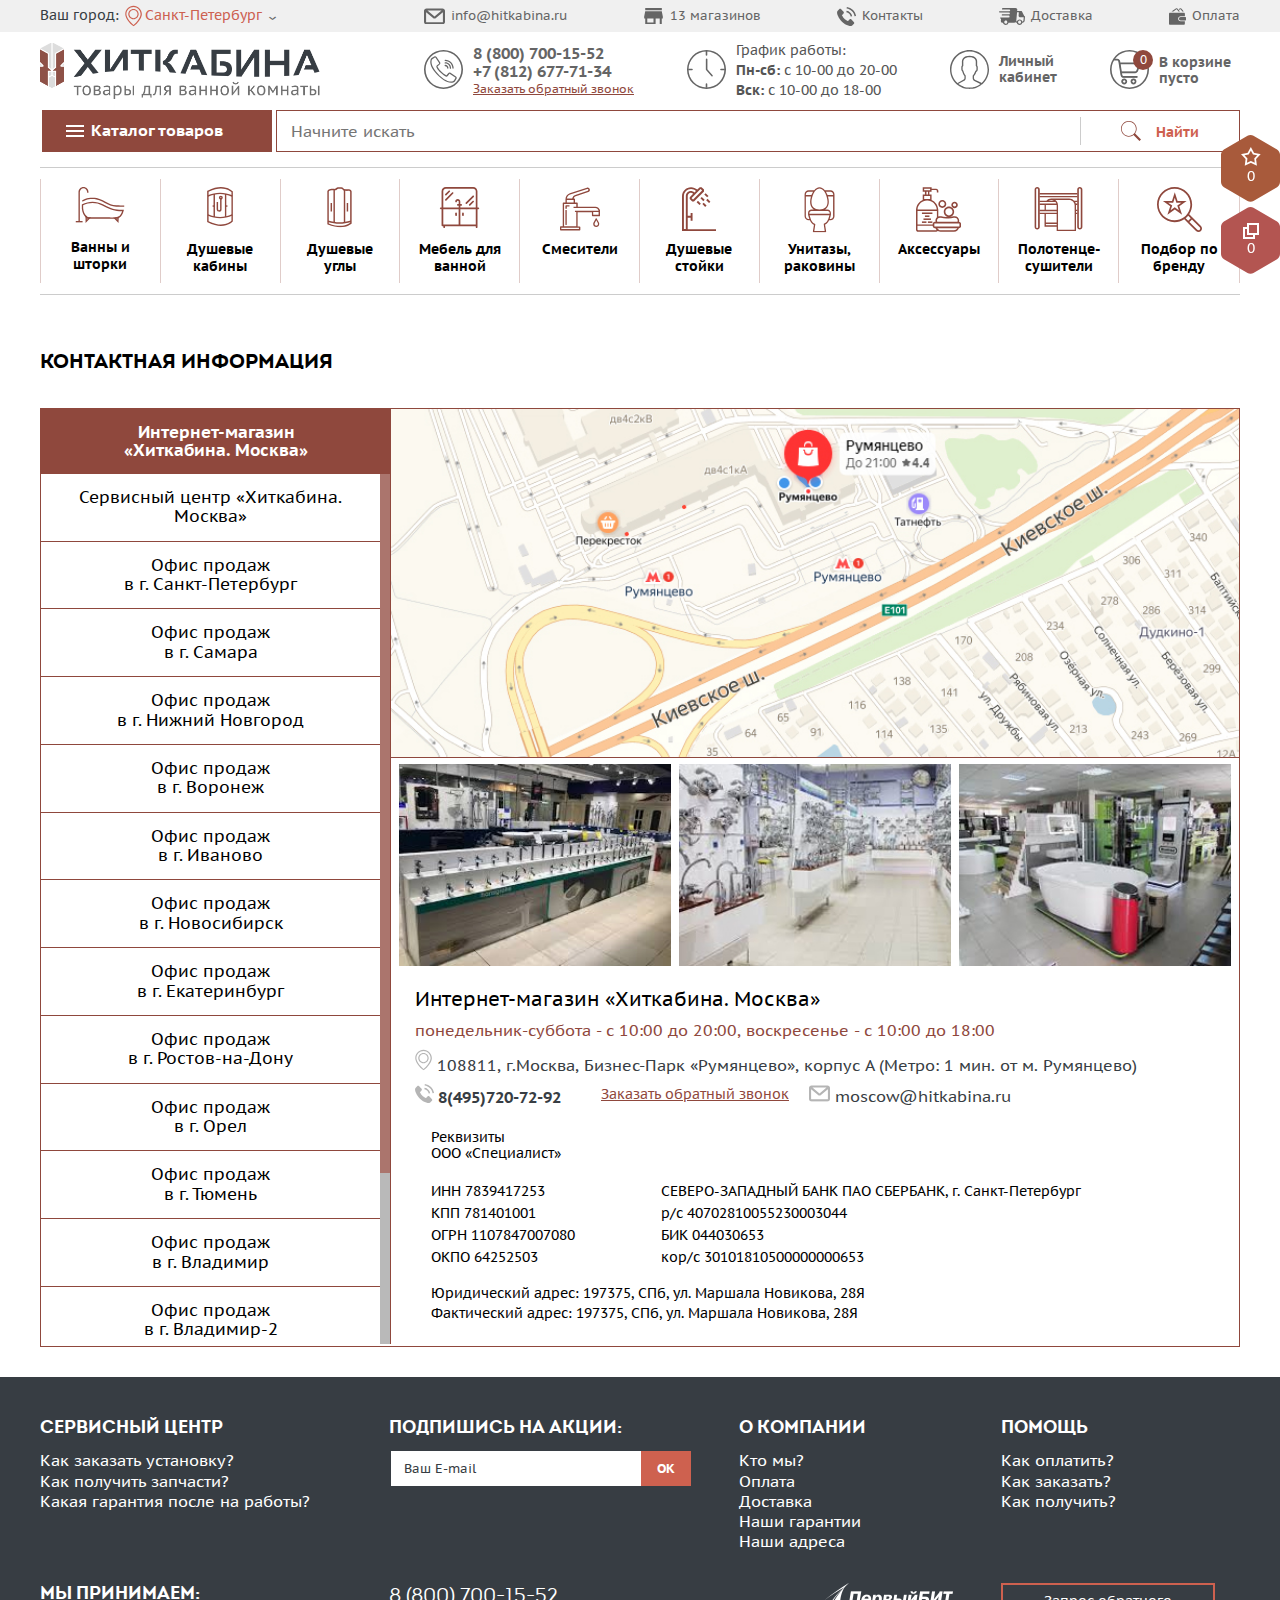
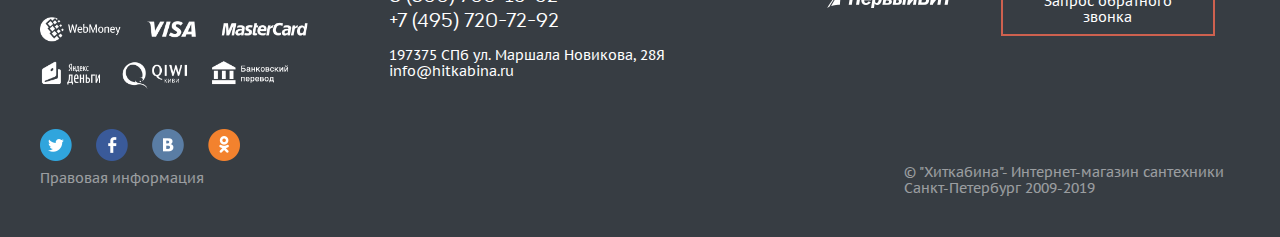
==== commit f0565484: "changes" ====
--- a/contact.html
+++ b/contact.html
@@ -23,6 +23,7 @@
     <link href="kernel_main.css" type="text/css" rel="stylesheet"/>
     <link href="local/templates/main_new/js/slick/slick.css" type="text/css" rel="stylesheet"/>
     <link href="local/templates/main_new/js/slick/slick-theme.css" type="text/css" rel="stylesheet"/>
+    <link href="local/templates/main_new/js/scrollbar/jquery.mCustomScrollbar.css" type="text/css" rel="stylesheet"/>
     <link href="redesign.css" type="text/css" rel="stylesheet"/>
     <link href="icon.css" type="text/css" rel="stylesheet"/>
 
@@ -931,6 +932,34 @@
                                 </a>
                             </div>
                             <!--END contact-shop-list__item-->
+                            <!--START contact-shop-list__item-->
+                            <div class="contact-shop-list__item">
+                                <a href="#" class="contact-shop-card">
+                                    <span class="contact-shop-card__text">Офис продаж <span>в г. Владимир-2</span></span>
+                                </a>
+                            </div>
+                            <!--END contact-shop-list__item-->
+                            <!--START contact-shop-list__item-->
+                            <div class="contact-shop-list__item">
+                                <a href="#" class="contact-shop-card">
+                                    <span class="contact-shop-card__text">Офис продаж <span>в г. Владимир-3</span></span>
+                                </a>
+                            </div>
+                            <!--END contact-shop-list__item-->
+                            <!--START contact-shop-list__item-->
+                            <div class="contact-shop-list__item">
+                                <a href="#" class="contact-shop-card">
+                                    <span class="contact-shop-card__text">Офис продаж <span>в г. Владимир-4</span></span>
+                                </a>
+                            </div>
+                            <!--END contact-shop-list__item--><!--START contact-shop-list__item-->
+                            <div class="contact-shop-list__item">
+                                <a href="#" class="contact-shop-card">
+                                    <span class="contact-shop-card__text">Офис продаж <span>в г. Владимир-5</span></span>
+                                </a>
+                            </div>
+                            <!--END contact-shop-list__item-->
+
                         </div>
                     </div>
                 </div>
@@ -950,24 +979,52 @@
                         </div>
                     </div>
                     <div class="contact-info">
-                        <div class="contact-info__title"></div>
-                        <div class="contact-info__mode"></div>
-                        <div class="contact-info__address"></div>
+                        <div class="contact-info__title">Интернет-магазин «Хиткабина. Москва»</div>
+                        <div class="contact-info__mode">понедельник-суббота - с 10:00 до 20:00, воскресенье - с 10:00 до 18:00</div>
+                        <div class="contact-info__address">
+                            <svg class="icon-point"><use xlink:href="./local/templates/main_new/images/redesign/category/main.svg#icon-point"/></svg>
+                            <span>108811, г.Москва, Бизнес-Парк «Румянцево», корпус A (Метро: 1 мин. от м. Румянцево)</span>
+                        </div>
                         <div class="contact-info-grid">
-                            <div class="contact-info__phone"><a href="">8(495)720-72-92</a></div>
-                            <a href="#" class="contact-info__callback"></a>
-                            <div class="contact-info__email"><span>moscow@hitkabina.ru</span></div>
+                            <div class="contact-info__phone">
+                                <svg class="icon-phone-2"><use xlink:href="./local/templates/main_new/images/redesign/category/main.svg#icon-phone-2"/></svg>
+                                <a href="">8(495)720-72-92</a>
+                            </div>
+                            <a href="#" class="contact-info__callback">Заказать обратный звонок</a>
+                            <div class="contact-info__email">
+                                <svg class="icon-email"><use xlink:href="./local/templates/main_new/images/redesign/category/main.svg#icon-email"/></svg>
+                                <span>moscow@hitkabina.ru</span>
+                            </div>
                         </div>
                     </div>
                     <div class="contact-requisite">
-                        <div class="contact-requisite-line">ООО «Специалист»</div>
+                        <div class="contact-requisite__title">Реквизиты</div>
+                        <div class="contact-requisite__name">ООО «Специалист»</div>
                         <div class="contact-requisite-line">
                             <div class="contact-requisite__grid">
-                                <div class="contact-requisite__col"></div>
-                                <div class="contact-requisite__col"></div>
+                                <div class="contact-requisite__col">ИНН 7839417253</div>
+                                <div class="contact-requisite__col">СЕВЕРО-ЗАПАДНЫЙ БАНК ПАО СБЕРБАНК, г. Санкт-Петербург</div>
                             </div>
                         </div>
                         <div class="contact-requisite-line">
+                            <div class="contact-requisite__grid">
+                                <div class="contact-requisite__col">КПП 781401001</div>
+                                <div class="contact-requisite__col">р/с 40702810055230003044</div>
+                            </div>
+                        </div>
+                        <div class="contact-requisite-line">
+                            <div class="contact-requisite__grid">
+                                <div class="contact-requisite__col">ОГРН 1107847007080</div>
+                                <div class="contact-requisite__col">БИК 044030653</div>
+                            </div>
+                        </div>
+                        <div class="contact-requisite-line">
+                            <div class="contact-requisite__grid">
+                                <div class="contact-requisite__col">ОКПО 64252503</div>
+                                <div class="contact-requisite__col">кор/с 30101810500000000653</div>
+                            </div>
+                        </div>
+                        <div class="contact-requisite__address">
                             <p>Юридический адрес: 197375, СПб, ул. Маршала Новикова, 28Я</p>
                             <p>Фактический адрес: 197375, СПб, ул. Маршала Новикова, 28Я</p>
 
@@ -1484,6 +1541,7 @@
 <script src="local/templates/main_new/js/slick/slick.min.js"></script>
 <script src="local/templates/main_new/js/svg4everybody.min.js"></script>
 <script>svg4everybody();</script>
+<script src="local/templates/main_new/js/scrollbar/jquery.mCustomScrollbar.concat.min.js"></script>
 <script src="local/templates/main_new/js/redesign.js"></script>
 </body>
 </html>
--- a/redesign.css
+++ b/redesign.css
@@ -2031,10 +2031,10 @@
 
 .contact-shop-body {
     border-right: 1px solid #8f483d;
+    height: 870px;
 }
 
 .contact-shop-list {
-
 }
 
 .contact-shop-list__item {
@@ -2107,31 +2107,57 @@
 .contact-info {
     padding: 0 24px;
     margin-bottom: 24px;
+    color: #373d43;
+    font-size: 16px;
 }
 
 .contact-info__title {
-
+    color: #000000;
+    font-size: 20px;
+    margin-bottom: 10px;
 }
 
 .contact-info__mode {
-
+    margin-bottom: 10px;
+    color: #8f483d;
 }
 
 
 .contact-info__address {
-
+    color: #373d43;
+    margin-bottom: 10px;
 }
 
 .contact-info-grid {
-
+    display: -webkit-box;
+    display: -ms-flexbox;
+    display: flex;
+    -webkit-box-orient: horizontal;
+    -webkit-box-direction: normal;
+    -ms-flex-flow: row nowrap;
+    flex-flow: row nowrap;
+    -webkit-box-align: center;
+    -ms-flex-align: center;
+    align-items: center;
+    -webkit-box-pack: start;
+    -ms-flex-pack: start;
+    justify-content: flex-start;
 }
 
 .contact-info__phone {
-
+    font-weight: 700;
+    margin-right: 40px;
+}
+
+.contact-info__phone a {
+    color: #373d43;
 }
 
 .contact-info__callback {
-
+    color: #8f483d;
+    text-decoration: underline;
+    font-size: 14px;
+    margin-right: 20px;
 }
 
 .contact-info__email {
@@ -2139,28 +2165,102 @@
 }
 
 .contact-requisite {
-    padding: 0 24px;
+    padding: 0 40px;
     margin-bottom: 24px;
 }
 
+.contact-requisite__name {
+    margin-bottom: 22px;
+}
+
 .contact-requisite-line {
-
-}
+    margin-bottom: 6px;
+}
+
+.contact-requisite-line
 
 .contact-requisite-line p {
 
 }
 
+.contact-requisite__address {
+    margin-top: 20px;
+}
+
+.contact-requisite__address p {
+    margin-bottom: 4px;
+}
+
 
 .contact-requisite__grid {
-
+    display: -webkit-box;
+    display: -ms-flexbox;
+    display: flex;
+    -webkit-box-orient: horizontal;
+    -webkit-box-direction: normal;
+    -ms-flex-flow: row nowrap;
+    flex-flow: row nowrap;
+    -webkit-box-align: start;
+    -ms-flex-align: start;
+    align-items: flex-start;
+    -webkit-box-pack: start;
+    -ms-flex-pack: start;
+    justify-content: flex-start;
 }
 
 .contact-requisite__col {
 
 }
 
-
+.contact-requisite__col:nth-child(1) {
+    width: 230px;
+}
+
+.mCSB_scrollTools .mCSB_dragger .mCSB_dragger_bar {
+    background-color: #8f483d;
+    width: 10px;
+    border-radius: 0;
+}
+.mCSB_scrollTools .mCSB_dragger .mCSB_dragger_bar:hover {
+    background-color: #82413d;
+}
+
+.mCS-light-thin.mCSB_scrollTools .mCSB_dragger .mCSB_dragger_bar,
+.mCS-dark-thin.mCSB_scrollTools .mCSB_dragger .mCSB_dragger_bar {
+    width: 10px;
+}
+
+.mCS-minimal.mCSB_scrollTools .mCSB_dragger:active .mCSB_dragger_bar,
+.mCS-minimal.mCSB_scrollTools .mCSB_dragger.mCSB_dragger_onDrag .mCSB_dragger_bar{
+    background-color: #82413d;
+    opacity: 1;
+}
+
+.mCSB_scrollTools {
+    width: 10px;
+}
+
+.mCSB_inside > .mCSB_container {
+    margin-right: 10px;
+}
+
+
+.mCSB_scrollTools .mCSB_draggerRail {
+    width: 10px;
+    background-color: #a2a2a2;
+    border-radius: 0;
+
+}
+
+.mCSB_scrollTools .mCSB_dragger:active .mCSB_dragger_bar,
+.mCSB_scrollTools .mCSB_dragger.mCSB_dragger_onDrag .mCSB_dragger_bar{
+    background-color: #82413d; background-color: rgba(143, 72, 61, 0.9);
+    filter: "alpha(opacity=90)"; -ms-filter: "alpha(opacity=90)";
+}
+
+#mCSB_1_dragger_vertical {
+
+}
 
 
 
